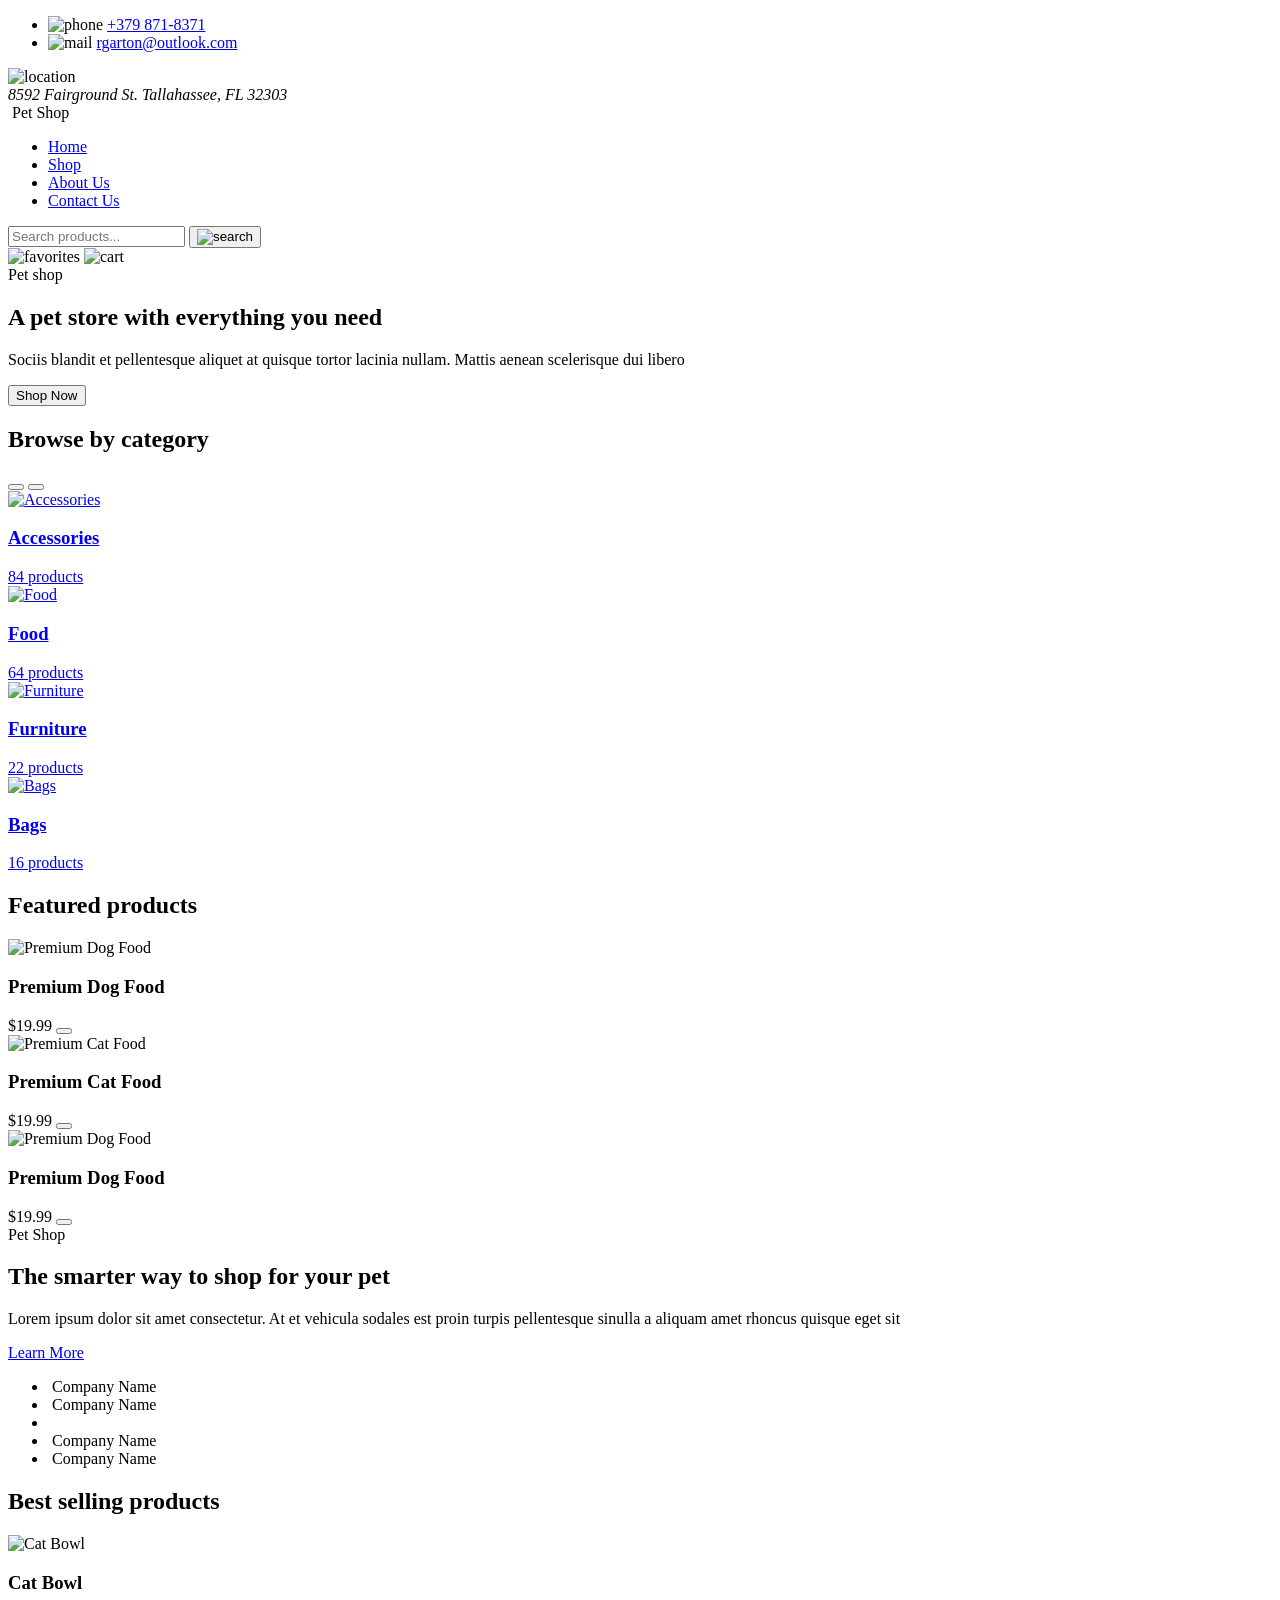
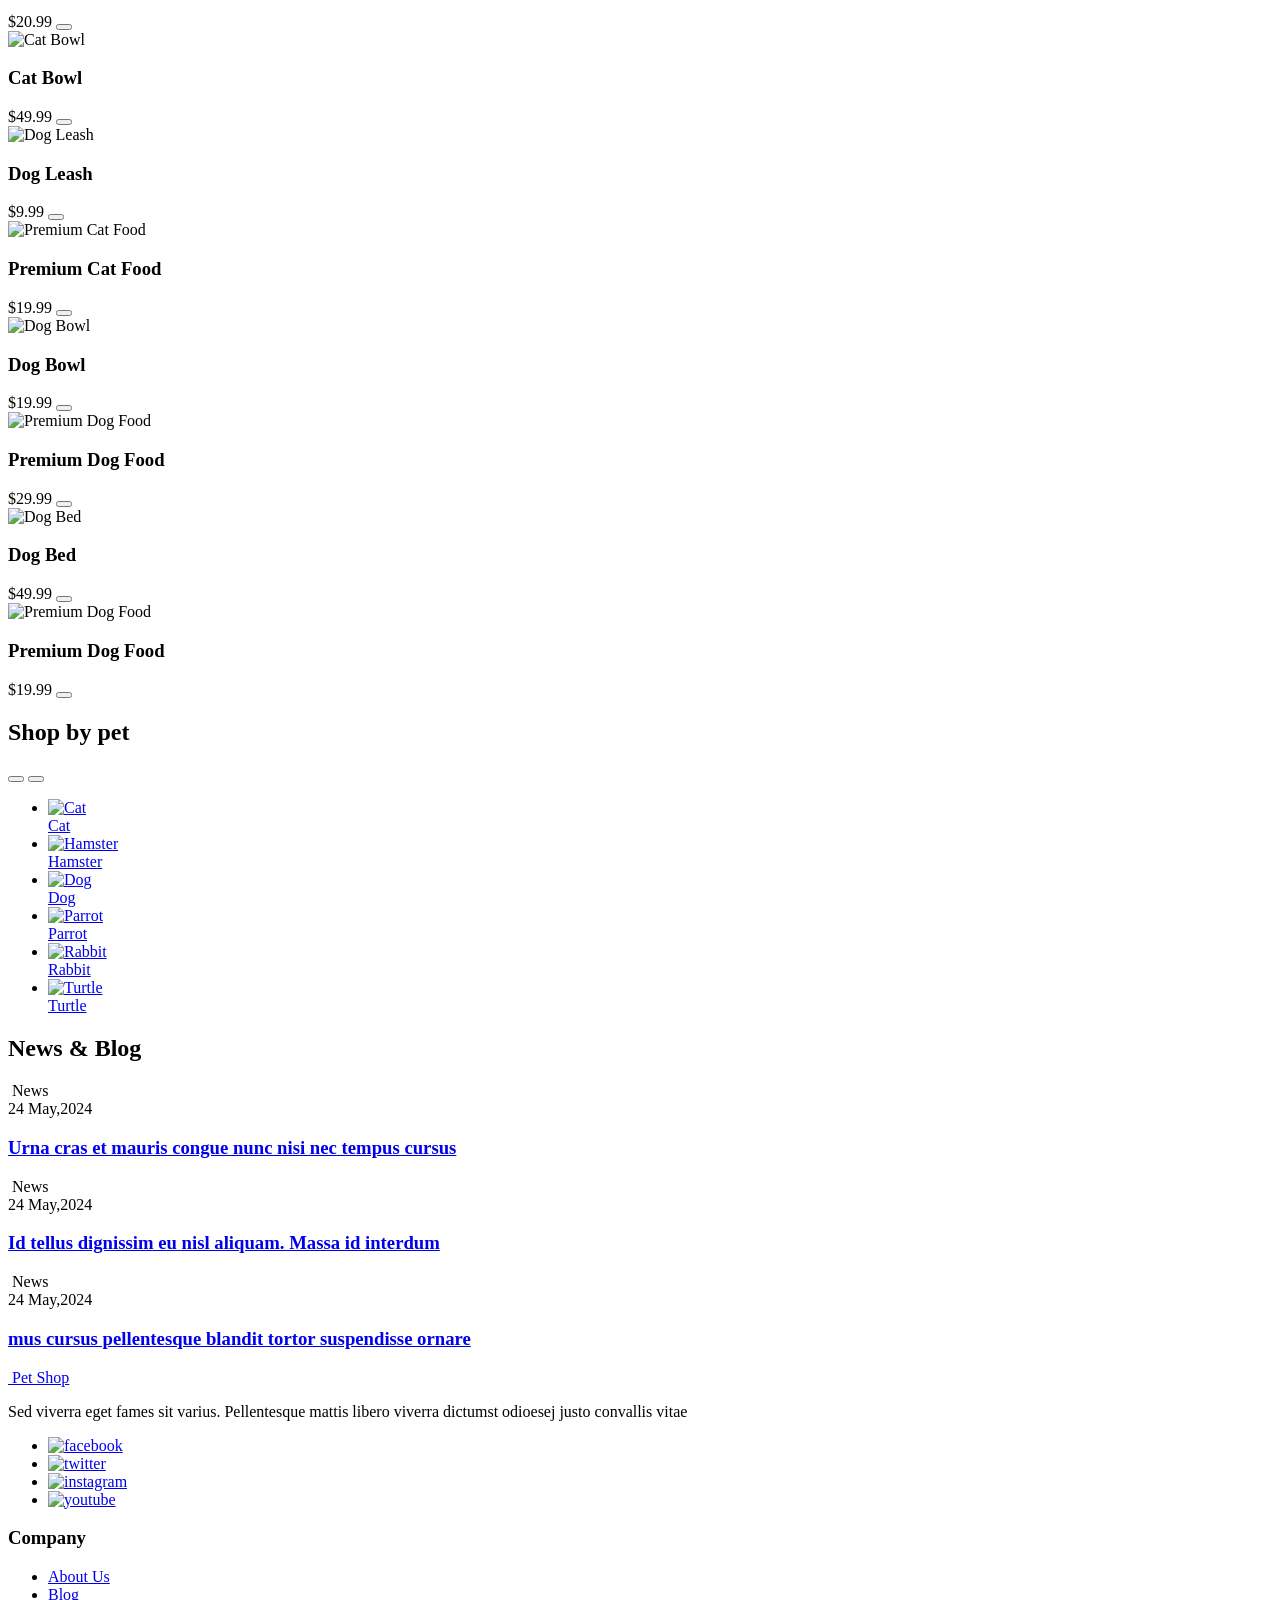
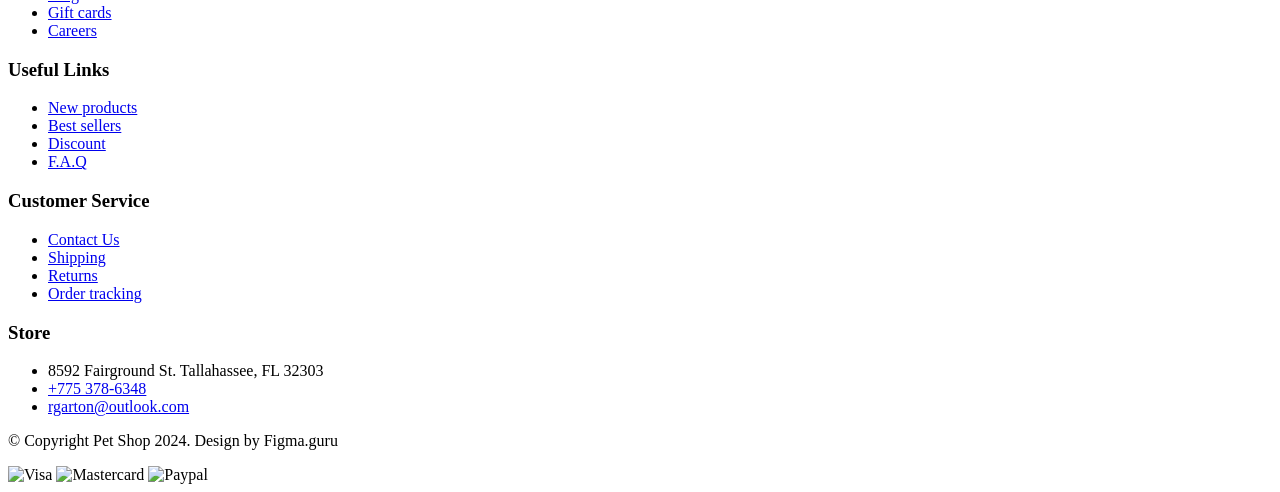
==== index.html @ d7e010f2 "Add homepage HTML structure and create shop.html base" ====
<!doctype html>
<html lang="en">
  <head>
    <meta charset="UTF-8" />
    <meta name="viewport" content="width=device-width, initial-scale=1.0" />
    <title>Pet Shop</title>
    <link rel="stylesheet" href="./css/reset.css" />
    <link rel="stylesheet" href="./css/base.css" />
    <link rel="stylesheet" href="./css/components.css" />
    <link rel="stylesheet" href="./css/layout.css" />
    <link rel="stylesheet" href="./css/style.css" />
    <link rel="preconnect" href="https://fonts.googleapis.com" />
    <link rel="preconnect" href="https://fonts.gstatic.com" crossorigin />
    <link
      href="https://fonts.googleapis.com/css2?family=Figtree:ital,wght@0,300..900;1,300..900&display=swap"
      rel="stylesheet"
    />
  </head>

  <body>
    <header>
      <section class="topbar">
        <div class="container">
          <div class="topbar__wrapper">
            <div class="topbar__left">
              <ul class="topbar__contact-list">
                <li class="topbar__contact-item">
                  <img class="topbar__icon" src="" alt="phone" />
                  <a class="topbar__contact-value" href="tel:+3798718371"
                    >+379 871-8371</a
                  >
                </li>
                <li class="topbar__contact-item">
                  <img class="topbar__icon" src="" alt="mail" />
                  <a
                    class="topbar__contact-value"
                    href="mailto:rgarton@outlook.com"
                  >
                    rgarton@outlook.com
                  </a>
                </li>
              </ul>
            </div>
            <div class="topbar__right">
              <img class="topbar__icon" src="" alt="location" />
              <address class="topbar__contact-value">
                8592 Fairground St. Tallahassee, FL 32303
              </address>
            </div>
          </div>
        </div>
      </section>
      <section class="header">
        <div class="container">
          <div class="header__wrapper">
            <div class="header__logo">
              <img class="header__logo-icon" src="" alt="" />
              <span>Pet Shop</span>
            </div>
            <div class="header__nav">
              <ul class="header__nav-list">
                <li class="header__nav-item"><a href="#">Home</a></li>
                <li class="header__nav-item"><a href="#">Shop</a></li>
                <li class="header__nav-item"><a href="#">About Us</a></li>
                <li class="header__nav-item"><a href="#">Contact Us</a></li>
              </ul>
            </div>
            <div class="header__actions">
              <form class="header__search" action="#" method="get">
                <input
                  class="header__search-input"
                  type="search"
                  placeholder="Search products..."
                />
                <button class="header__search-button" type="button">
                  <img src="" alt="search" />
                </button>
              </form>
              <img class="header__favorites-icon" src="" alt="favorites" />
              <img class="header__cart-icon" src="" alt="cart" />
            </div>
          </div>
        </div>
      </section>
    </header>
    <main>
      <section class="hero">
        <div class="container">
          <div class="hero__wrapper">
            <div class="hero__content">
              <span class="hero__content-subtitle">Pet shop</span>
              <h1 class="hero__content-title">
                A pet store with everything you need
              </h1>
              <p class="hero__content-desc">
                Sociis blandit et pellentesque aliquet at quisque tortor lacinia
                nullam. Mattis aenean scelerisque dui libero
              </p>
              <button class="hero__content-button" type="button">
                Shop Now
              </button>
            </div>
          </div>
        </div>
      </section>
      <section class="categories">
        <div class="container">
          <div class="categories__wrapper">
            <div class="categories__header">
              <h2 class="categories__title">Browse by category</h2>

              <!-- 右側の矢印ボタン -->
              <div class="categories__controls">
                <button
                  class="categories__arrow categories__arrow--prev"
                  type="button"
                >
                  <!-- 左矢印アイコン -->
                </button>
                <button
                  class="categories__arrow categories__arrow--next"
                  type="button"
                >
                  <!-- 右矢印アイコン -->
                </button>
              </div>
            </div>

            <div class="categories__list">
              <!-- カテゴリーカードが並ぶ -->
              <a href="#" class="category-card">
                <div class="category-card__image">
                  <img src="" alt="Accessories" />
                </div>
                <div class="category-card__info">
                  <h3 class="category-card__name">Accessories</h3>
                  <span class="category-card__count">84 products</span>
                </div>
                <span class="category-card__arrow">
                  <!-- 右向きの小さな矢印アイコン -->
                </span>
              </a>
              <a href="#" class="category-card">
                <div class="category-card__image">
                  <img src="" alt="Food" />
                </div>
                <div class="category-card__info">
                  <h3 class="category-card__name">Food</h3>
                  <span class="category-card__count">64 products</span>
                </div>
                <span class="category-card__arrow">
                  <!-- 右向きの小さな矢印アイコン -->
                </span>
              </a>
              <a href="#" class="category-card">
                <div class="category-card__image">
                  <img src="" alt="Furniture" />
                </div>
                <div class="category-card__info">
                  <h3 class="category-card__name">Furniture</h3>
                  <span class="category-card__count">22 products</span>
                </div>
                <span class="category-card__arrow">
                  <!-- 右向きの小さな矢印アイコン -->
                </span>
              </a>
              <a href="#" class="category-card">
                <div class="category-card__image">
                  <img src="" alt="Bags" />
                </div>
                <div class="category-card__info">
                  <h3 class="category-card__name">Bags</h3>
                  <span class="category-card__count">16 products</span>
                </div>
                <span class="category-card__arrow">
                  <!-- 右向きの小さな矢印アイコン -->
                </span>
              </a>
            </div>
          </div>
        </div>
      </section>
      <section class="featured">
        <div class="container">
          <div class="featured__wrapper">
            <h2 class="featured__title">Featured products</h2>

            <div class="featured__list">
              <!-- 商品カードが3つ並ぶ -->
              <article class="product-card">
                <div class="product-card__image">
                  <img src="" alt="Premium Dog Food" />
                </div>
                <div class="product-card__info">
                  <h3 class="product-card__name">Premium Dog Food</h3>
                  <span class="product-card__price">$19.99</span>
                  <button class="product-card__favorite" type="button">
                    <!-- ハートアイコン（後でCSSか画像で） -->
                  </button>
                </div>
              </article>
              <article class="product-card">
                <div class="product-card__image">
                  <img src="" alt="Premium Cat Food" />
                </div>
                <div class="product-card__info">
                  <h3 class="product-card__name">Premium Cat Food</h3>
                  <span class="product-card__price">$19.99</span>
                  <button class="product-card__favorite" type="button">
                    <!-- ハートアイコン（後でCSSか画像で） -->
                  </button>
                </div>
              </article>
              <article class="product-card">
                <div class="product-card__image">
                  <img src="" alt="Premium Dog Food" />
                </div>
                <div class="product-card__info">
                  <h3 class="product-card__name">Premium Dog Food</h3>
                  <span class="product-card__price">$19.99</span>
                  <button class="product-card__favorite" type="button">
                    <!-- ハートアイコン（後でCSSか画像で） -->
                  </button>
                </div>
              </article>
            </div>
          </div>
        </div>
      </section>
      <section class="promo">
        <div class="container">
          <div class="promo__wrapper">
            <!-- 左側：イラスト -->
            <div class="promo__image">
              <!-- ここに猫のイラスト画像（または背景画像） -->
            </div>

            <!-- 右側：テキスト -->
            <div class="promo__content">
              <span class="promo__subtitle">Pet Shop</span>
              <h2 class="promo__title">The smarter way to shop for your pet</h2>
              <p class="promo__desc">
                Lorem ipsum dolor sit amet consectetur. At et vehicula sodales
                est proin turpis pellentesque sinulla a aliquam amet rhoncus
                quisque eget sit
              </p>
              <a href="#" class="promo__button">Learn More</a>
            </div>
          </div>
        </div>
      </section>
      <section class="partners">
        <div class="container">
          <div class="partners__wrapper">
            <ul class="partners__list">
              <li class="partners__item">
                <img class="partners__icon" src="" alt="" />
                <span class="partners__name">Company Name</span>
              </li>
              <li class="partners__item">
                <img class="partners__icon" src="" alt="" />
                <span class="partners__name">Company Name</span>
              </li>
              <li class="partners__item">
                <img class="partners__icon" src="" alt="" />
              </li>
              <li class="partners__item">
                <img class="partners__icon" src="" alt="" />
                <span class="partners__name">Company Name</span>
              </li>
              <li class="partners__item">
                <img class="partners__icon" src="" alt="" />
                <span class="partners__name">Company Name</span>
              </li>
            </ul>
          </div>
        </div>
      </section>
      <section class="bestsellers">
        <div class="container">
          <div class="bestsellers__wrapper">
            <h2 class="bestsellers__title">Best selling products</h2>

            <div class="bestsellers__list">
              <!-- product-card を8つ並べる -->
              <article class="product-card">
                <div class="product-card__image">
                  <img src="" alt="Cat Bowl" />
                </div>
                <div class="product-card__info">
                  <h3 class="product-card__name">Cat Bowl</h3>
                  <span class="product-card__price">$20.99</span>
                  <button class="product-card__favorite" type="button">
                    <!-- ハートアイコン（後でCSSか画像で） -->
                  </button>
                </div>
              </article>
              <article class="product-card">
                <div class="product-card__image">
                  <img src="" alt="Cat Bowl" />
                </div>
                <div class="product-card__info">
                  <h3 class="product-card__name">Cat Bowl</h3>
                  <span class="product-card__price">$49.99</span>
                  <button class="product-card__favorite" type="button">
                    <!-- ハートアイコン（後でCSSか画像で） -->
                  </button>
                </div>
              </article>
              <article class="product-card">
                <div class="product-card__image">
                  <img src="" alt="Dog Leash" />
                </div>
                <div class="product-card__info">
                  <h3 class="product-card__name">Dog Leash</h3>
                  <span class="product-card__price">$9.99</span>
                  <button class="product-card__favorite" type="button">
                    <!-- ハートアイコン（後でCSSか画像で） -->
                  </button>
                </div>
              </article>
              <article class="product-card">
                <div class="product-card__image">
                  <img src="" alt="Premium Cat Food" />
                </div>
                <div class="product-card__info">
                  <h3 class="product-card__name">Premium Cat Food</h3>
                  <span class="product-card__price">$19.99</span>
                  <button class="product-card__favorite" type="button">
                    <!-- ハートアイコン（後でCSSか画像で） -->
                  </button>
                </div>
              </article>
              <article class="product-card">
                <div class="product-card__image">
                  <img src="" alt="Dog Bowl" />
                </div>
                <div class="product-card__info">
                  <h3 class="product-card__name">Dog Bowl</h3>
                  <span class="product-card__price">$19.99</span>
                  <button class="product-card__favorite" type="button">
                    <!-- ハートアイコン（後でCSSか画像で） -->
                  </button>
                </div>
              </article>

              <article class="product-card">
                <div class="product-card__image">
                  <img src="" alt="Premium Dog Food" />
                </div>
                <div class="product-card__info">
                  <h3 class="product-card__name">Premium Dog Food</h3>
                  <span class="product-card__price">$29.99</span>
                  <button class="product-card__favorite" type="button">
                    <!-- ハートアイコン（後でCSSか画像で） -->
                  </button>
                </div>
              </article>
              <article class="product-card">
                <div class="product-card__image">
                  <img src="" alt="Dog Bed" />
                </div>
                <div class="product-card__info">
                  <h3 class="product-card__name">Dog Bed</h3>
                  <span class="product-card__price">$49.99</span>
                  <button class="product-card__favorite" type="button">
                    <!-- ハートアイコン（後でCSSか画像で） -->
                  </button>
                </div>
              </article>
              <article class="product-card">
                <div class="product-card__image">
                  <img src="" alt="Premium Dog Food" />
                </div>
                <div class="product-card__info">
                  <h3 class="product-card__name">Premium Dog Food</h3>
                  <span class="product-card__price">$19.99</span>
                  <button class="product-card__favorite" type="button">
                    <!-- ハートアイコン（後でCSSか画像で） -->
                  </button>
                </div>
              </article>
            </div>
          </div>
        </div>
      </section>
      <section class="shop-by-pet">
        <div class="container">
          <div class="shop-by-pet__wrapper">
            <div class="shop-by-pet__header">
              <h2 class="shop-by-pet__title">Shop by pet</h2>
              <div class="shop-by-pet__controls">
                <button
                  class="shop-by-pet__arrow shop-by-pet__arrow--prev"
                  type="button"
                ></button>
                <button
                  class="shop-by-pet__arrow shop-by-pet__arrow--next"
                  type="button"
                ></button>
              </div>
            </div>

            <ul class="shop-by-pet__list">
              <li class="shop-by-pet__item shop-by-pet__item--active">
                <a href="#">
                  <div class="shop-by-pet__icon">
                    <img src="" alt="Cat" />
                  </div>
                  <span class="shop-by-pet__name">Cat</span>
                </a>
              </li>
              <li class="shop-by-pet__item">
                <a href="#">
                  <div class="shop-by-pet__icon">
                    <img src="" alt="Hamster" />
                  </div>
                  <span class="shop-by-pet__name">Hamster</span>
                </a>
              </li>
              <li class="shop-by-pet__item">
                <a href="#">
                  <div class="shop-by-pet__icon">
                    <img src="" alt="Dog" />
                  </div>
                  <span class="shop-by-pet__name">Dog</span>
                </a>
              </li>
              <li class="shop-by-pet__item">
                <a href="#">
                  <div class="shop-by-pet__icon">
                    <img src="" alt="Parrot" />
                  </div>
                  <span class="shop-by-pet__name">Parrot</span>
                </a>
              </li>
              <li class="shop-by-pet__item">
                <a href="#">
                  <div class="shop-by-pet__icon">
                    <img src="" alt="Rabbit" />
                  </div>
                  <span class="shop-by-pet__name">Rabbit</span>
                </a>
              </li>
              <li class="shop-by-pet__item">
                <a href="#">
                  <div class="shop-by-pet__icon">
                    <img src="" alt="Turtle" />
                  </div>
                  <span class="shop-by-pet__name">Turtle</span>
                </a>
              </li>
            </ul>
          </div>
        </div>
      </section>
      <section class="news">
        <div class="container">
          <div class="news__wrapper">
            <h2 class="news__title">News & Blog</h2>

            <div class="news__list">
              <article class="news-card">
                <div class="news-card__image">
                  <img src="" alt="" />
                  <span class="news-card__label">News</span>
                </div>
                <div class="news-card__content">
                  <time class="news-card__date" datetime="2024-05-24"
                    >24 May,2024</time
                  >
                  <h3 class="news-card__title">
                    <a href="#"
                      >Urna cras et mauris congue nunc nisi nec tempus cursus</a
                    >
                  </h3>
                </div>
              </article>
              <article class="news-card">
                <div class="news-card__image">
                  <img src="" alt="" />
                  <span class="news-card__label">News</span>
                </div>
                <div class="news-card__content">
                  <time class="news-card__date" datetime="2024-05-24"
                    >24 May,2024</time
                  >
                  <h3 class="news-card__title">
                    <a href="#"
                      >Id tellus dignissim eu nisl aliquam. Massa id interdum
                    </a>
                  </h3>
                </div>
              </article>
              <article class="news-card">
                <div class="news-card__image">
                  <img src="" alt="" />
                  <span class="news-card__label">News</span>
                </div>
                <div class="news-card__content">
                  <time class="news-card__date" datetime="2024-05-24"
                    >24 May,2024</time
                  >
                  <h3 class="news-card__title">
                    <a href="#"
                      >mus cursus pellentesque blandit tortor suspendisse
                      ornare</a
                    >
                  </h3>
                </div>
              </article>
            </div>
          </div>
        </div>
      </section>
    </main>
    <footer class="footer">
      <div class="container">
        <div class="footer__wrapper">
          <div class="footer__top">
            <!-- 左側：ロゴ・説明・SNS -->
            <div class="footer__brand">
              <a href="/" class="footer__logo">
                <img src="" alt="" />
                <span>Pet Shop</span>
              </a>
              <p class="footer__desc">
                Sed viverra eget fames sit varius. Pellentesque mattis libero
                viverra dictumst odioesej justo convallis vitae
              </p>
              <ul class="footer__social-list">
                <li class="footer__social-item">
                  <a href="#"><img src="" alt="facebook" /></a>
                </li>
                <li class="footer__social-item">
                  <a href="#"><img src="" alt="twitter" /></a>
                </li>
                <li class="footer__social-item">
                  <a href="#"><img src="" alt="instagram" /></a>
                </li>
                <li class="footer__social-item">
                  <a href="#"><img src="" alt="youtube" /></a>
                </li>
              </ul>
            </div>

            <!-- 右側：リンクグループ -->
            <div class="footer__nav">
              <div class="footer__nav-group">
                <h3 class="footer__nav-title">Company</h3>
                <ul class="footer__nav-list">
                  <li class="footer__nav-item"><a href="#">About Us</a></li>
                  <li class="footer__nav-item"><a href="#">Blog</a></li>
                  <li class="footer__nav-item"><a href="#">Gift cards</a></li>
                  <li class="footer__nav-item"><a href="#">Careers</a></li>
                </ul>
              </div>

              <div class="footer__nav-group">
                <h3 class="footer__nav-title">Useful Links</h3>
                <ul class="footer__nav-list">
                  <li class="footer__nav-item"><a href="#">New products</a></li>
                  <li class="footer__nav-item"><a href="#">Best sellers</a></li>
                  <li class="footer__nav-item"><a href="#">Discount</a></li>
                  <li class="footer__nav-item"><a href="#">F.A.Q</a></li>
                </ul>
              </div>

              <div class="footer__nav-group">
                <h3 class="footer__nav-title">Customer Service</h3>
                <ul class="footer__nav-list">
                  <li class="footer__nav-item"><a href="#">Contact Us</a></li>
                  <li class="footer__nav-item"><a href="#">Shipping</a></li>
                  <li class="footer__nav-item"><a href="#">Returns</a></li>
                  <li class="footer__nav-item">
                    <a href="#">Order tracking</a>
                  </li>
                </ul>
              </div>

              <div class="footer__nav-group">
                <h3 class="footer__nav-title">Store</h3>
                <ul class="footer__nav-list">
                  <li class="footer__nav-item">
                    8592 Fairground St. Tallahassee, FL 32303
                  </li>
                  <li class="footer__nav-item">
                    <a href="tel:+7753786348">+775 378-6348</a>
                  </li>
                  <li class="footer__nav-item">
                    <a href="mailto:rgarton@outlook.com">rgarton@outlook.com</a>
                  </li>
                </ul>
              </div>
            </div>
          </div>

          <div class="footer__bottom">
            <p class="footer__copyright">
              © Copyright Pet Shop 2024. Design by Figma.guru
            </p>
            <div class="footer__payments">
              <!-- VISAなどのアイコン -->
              <img src="" alt="Visa" />
              <img src="" alt="Mastercard" />
              <img src="" alt="Paypal" />
            </div>
          </div>
        </div>
      </div>
    </footer>
  </body>
</html>
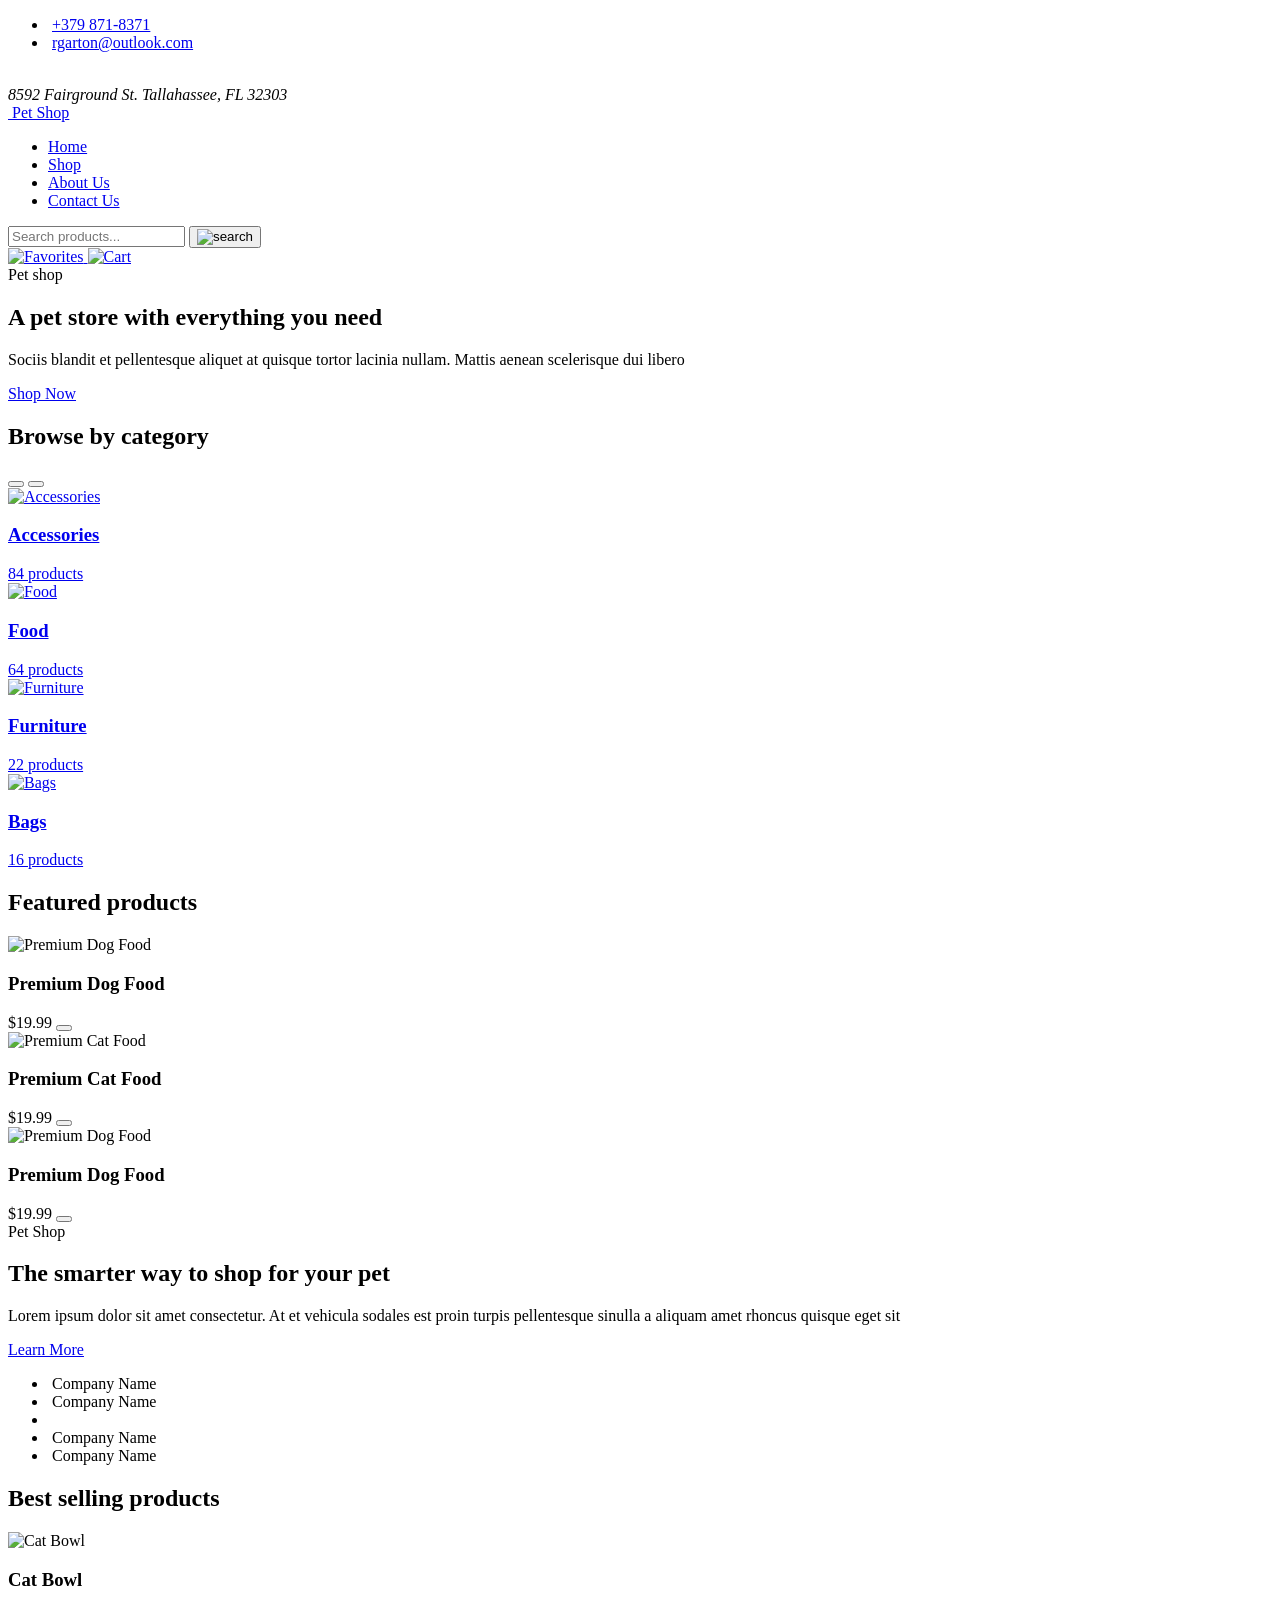
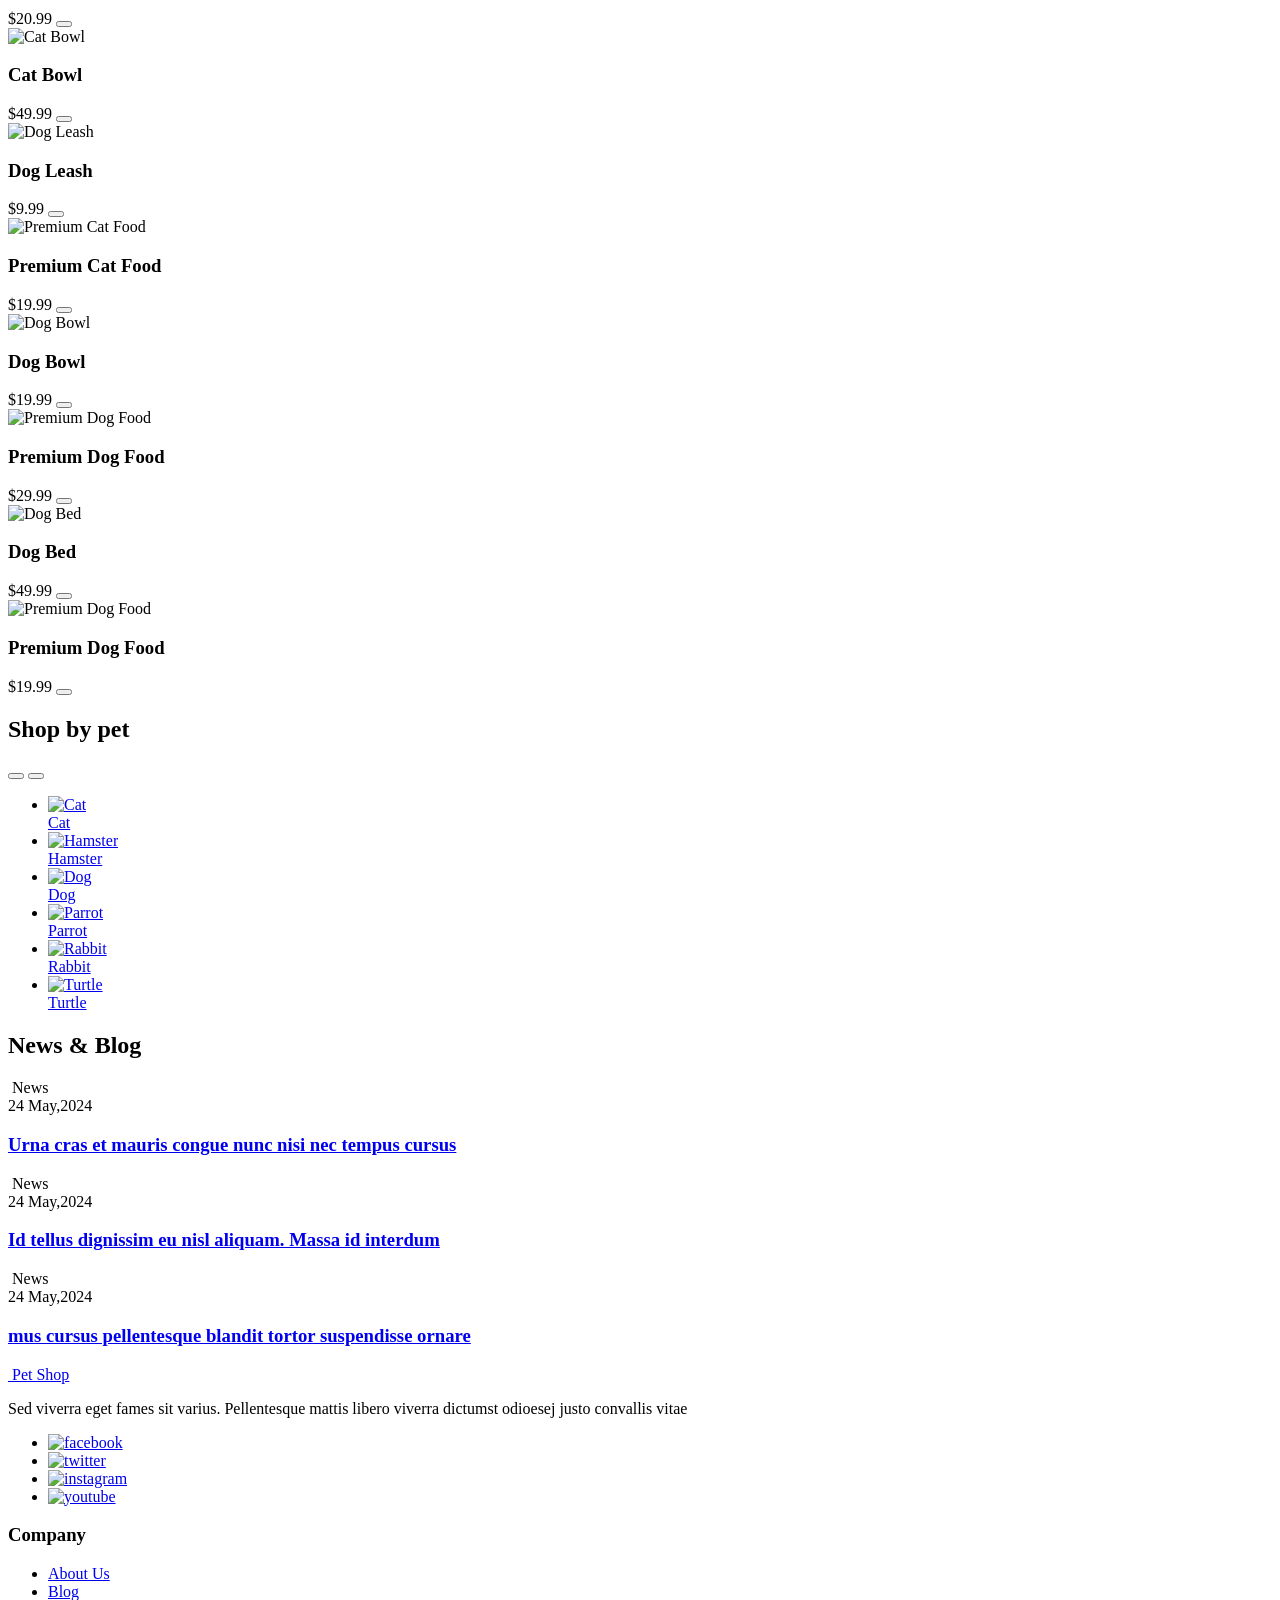
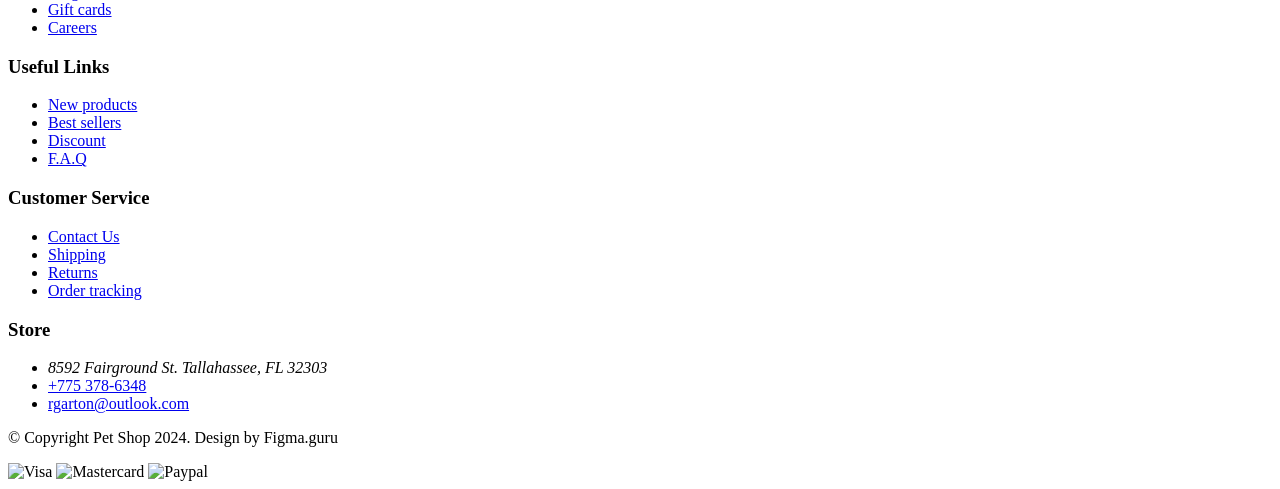
==== commit bad7ee94: "Complete Pet Shop HTML structure" ====
--- a/index.html
+++ b/index.html
@@ -19,19 +19,19 @@
 
   <body>
     <header>
-      <section class="topbar">
+      <div class="topbar">
         <div class="container">
           <div class="topbar__wrapper">
             <div class="topbar__left">
               <ul class="topbar__contact-list">
                 <li class="topbar__contact-item">
-                  <img class="topbar__icon" src="" alt="phone" />
+                  <img class="topbar__icon" src="" alt="" />
                   <a class="topbar__contact-value" href="tel:+3798718371"
                     >+379 871-8371</a
                   >
                 </li>
                 <li class="topbar__contact-item">
-                  <img class="topbar__icon" src="" alt="mail" />
+                  <img class="topbar__icon" src="" alt="" />
                   <a
                     class="topbar__contact-value"
                     href="mailto:rgarton@outlook.com"
@@ -42,29 +42,31 @@
               </ul>
             </div>
             <div class="topbar__right">
-              <img class="topbar__icon" src="" alt="location" />
+              <img class="topbar__icon" src="" alt="" />
               <address class="topbar__contact-value">
                 8592 Fairground St. Tallahassee, FL 32303
               </address>
             </div>
           </div>
         </div>
-      </section>
-      <section class="header">
+      </div>
+      <div class="header">
         <div class="container">
           <div class="header__wrapper">
-            <div class="header__logo">
+            <a href="#" class="header__logo">
               <img class="header__logo-icon" src="" alt="" />
               <span>Pet Shop</span>
-            </div>
-            <div class="header__nav">
+            </a>
+            <nav class="header__nav">
               <ul class="header__nav-list">
-                <li class="header__nav-item"><a href="#">Home</a></li>
+                <li class="header__nav-item header__nav-item--active">
+                  <a href="#">Home</a>
+                </li>
                 <li class="header__nav-item"><a href="#">Shop</a></li>
                 <li class="header__nav-item"><a href="#">About Us</a></li>
                 <li class="header__nav-item"><a href="#">Contact Us</a></li>
               </ul>
-            </div>
+            </nav>
             <div class="header__actions">
               <form class="header__search" action="#" method="get">
                 <input
@@ -72,33 +74,36 @@
                   type="search"
                   placeholder="Search products..."
                 />
-                <button class="header__search-button" type="button">
+                <button class="header__search-button" type="submit">
                   <img src="" alt="search" />
                 </button>
               </form>
-              <img class="header__favorites-icon" src="" alt="favorites" />
-              <img class="header__cart-icon" src="" alt="cart" />
-            </div>
-          </div>
-        </div>
-      </section>
+              <a href="#" class="header__favorites">
+                <img src="" alt="Favorites" />
+              </a>
+              <a href="#" class="header__cart">
+                <img src="" alt="Cart" />
+              </a>
+            </div>
+          </div>
+        </div>
+      </div>
     </header>
     <main>
-      <section class="hero">
+      <section class="hero hero--home">
         <div class="container">
           <div class="hero__wrapper">
             <div class="hero__content">
-              <span class="hero__content-subtitle">Pet shop</span>
-              <h1 class="hero__content-title">
-                A pet store with everything you need
-              </h1>
-              <p class="hero__content-desc">
+              <span class="hero__subtitle">Pet shop</span>
+
+              <h1 class="hero__title">A pet store with everything you need</h1>
+
+              <p class="hero__description">
                 Sociis blandit et pellentesque aliquet at quisque tortor lacinia
                 nullam. Mattis aenean scelerisque dui libero
               </p>
-              <button class="hero__content-button" type="button">
-                Shop Now
-              </button>
+
+              <a href="#" class="hero__button">Shop Now</a>
             </div>
           </div>
         </div>
@@ -582,7 +587,7 @@
                 <h3 class="footer__nav-title">Store</h3>
                 <ul class="footer__nav-list">
                   <li class="footer__nav-item">
-                    8592 Fairground St. Tallahassee, FL 32303
+                    <address>8592 Fairground St. Tallahassee, FL 32303</address>
                   </li>
                   <li class="footer__nav-item">
                     <a href="tel:+7753786348">+775 378-6348</a>
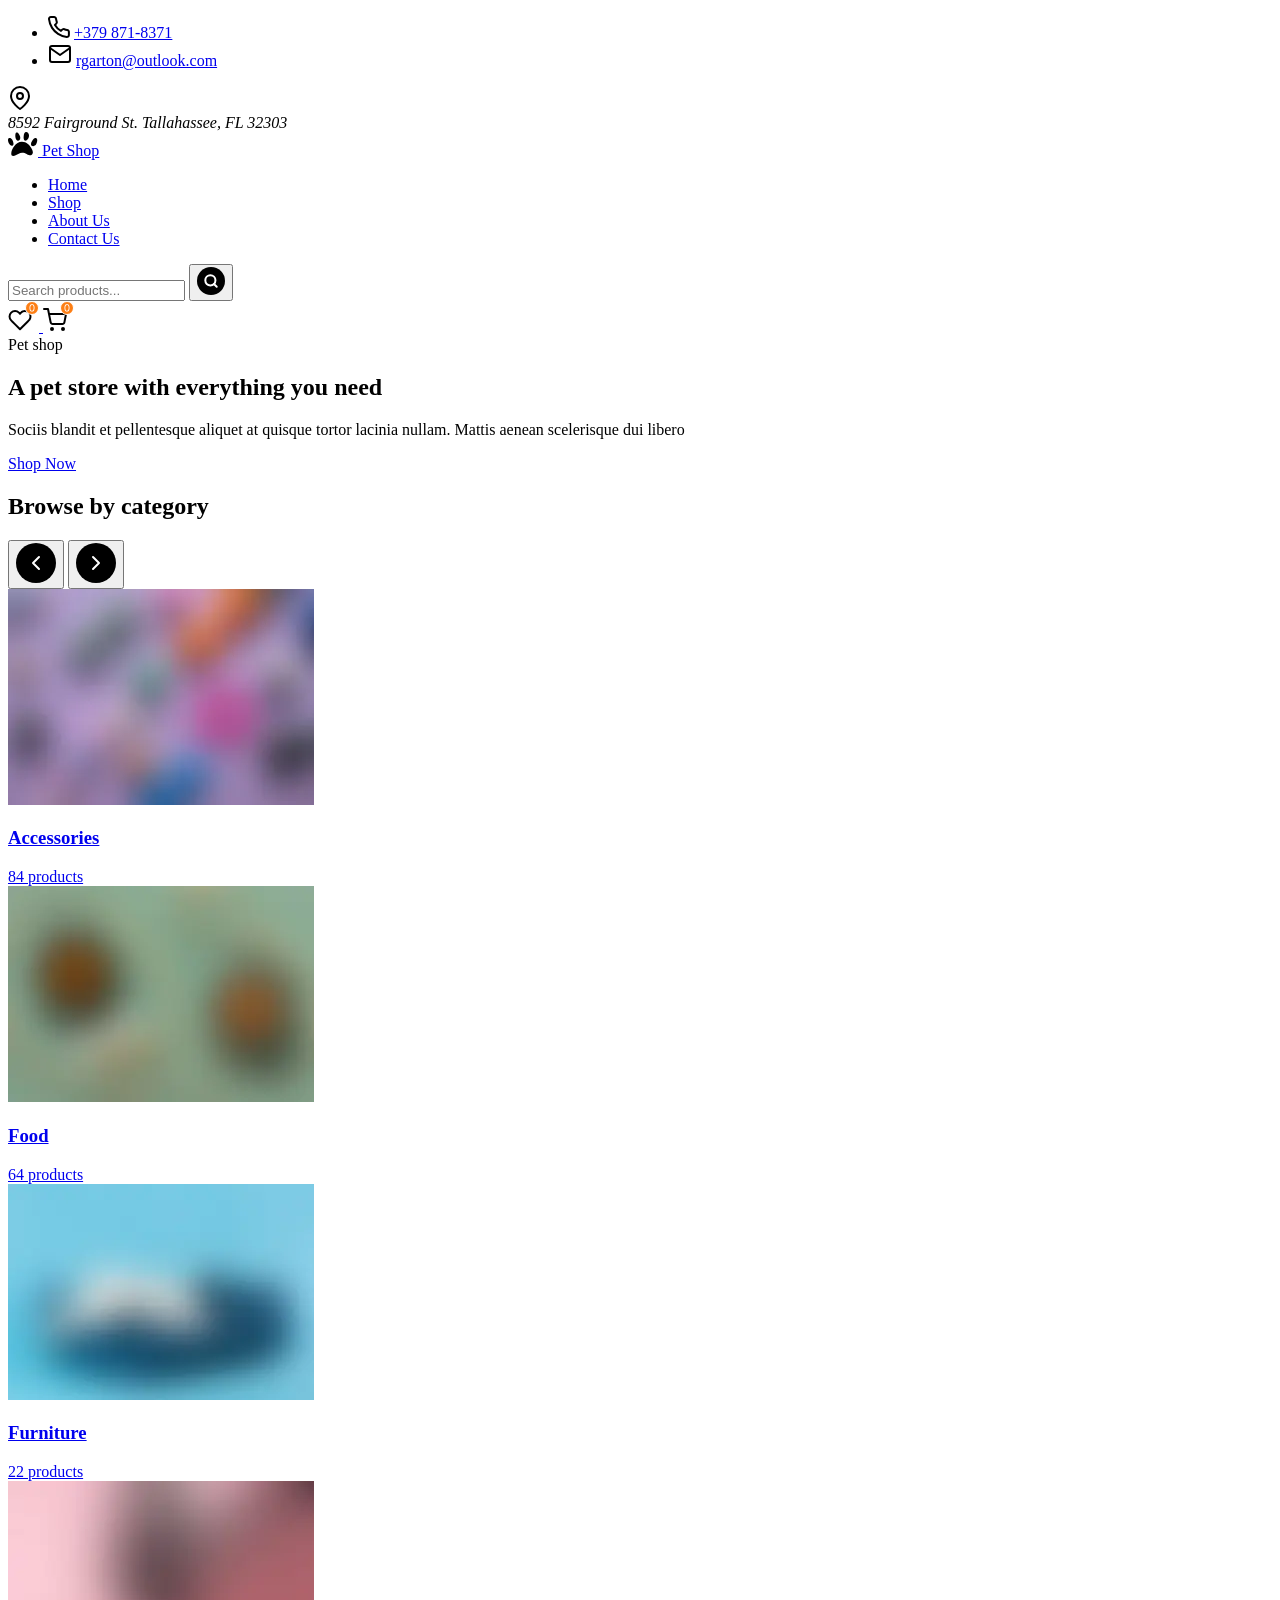
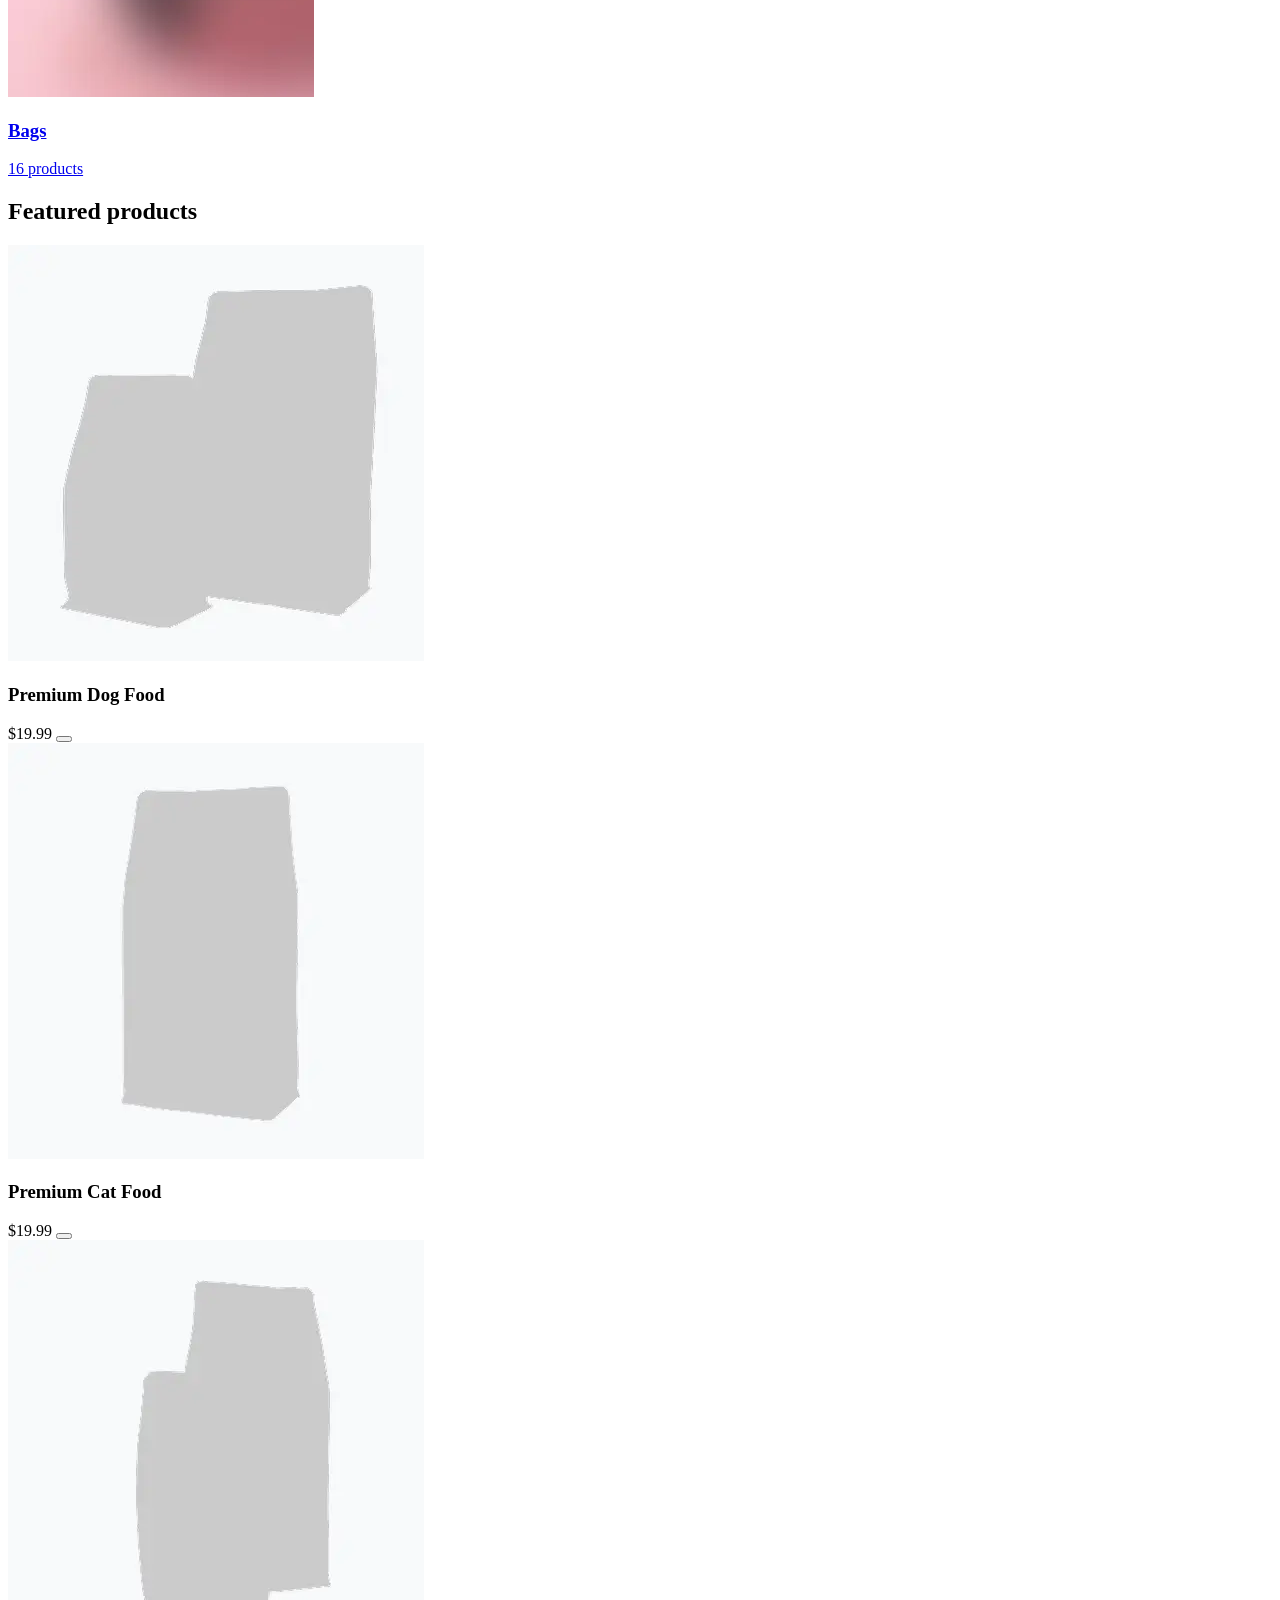
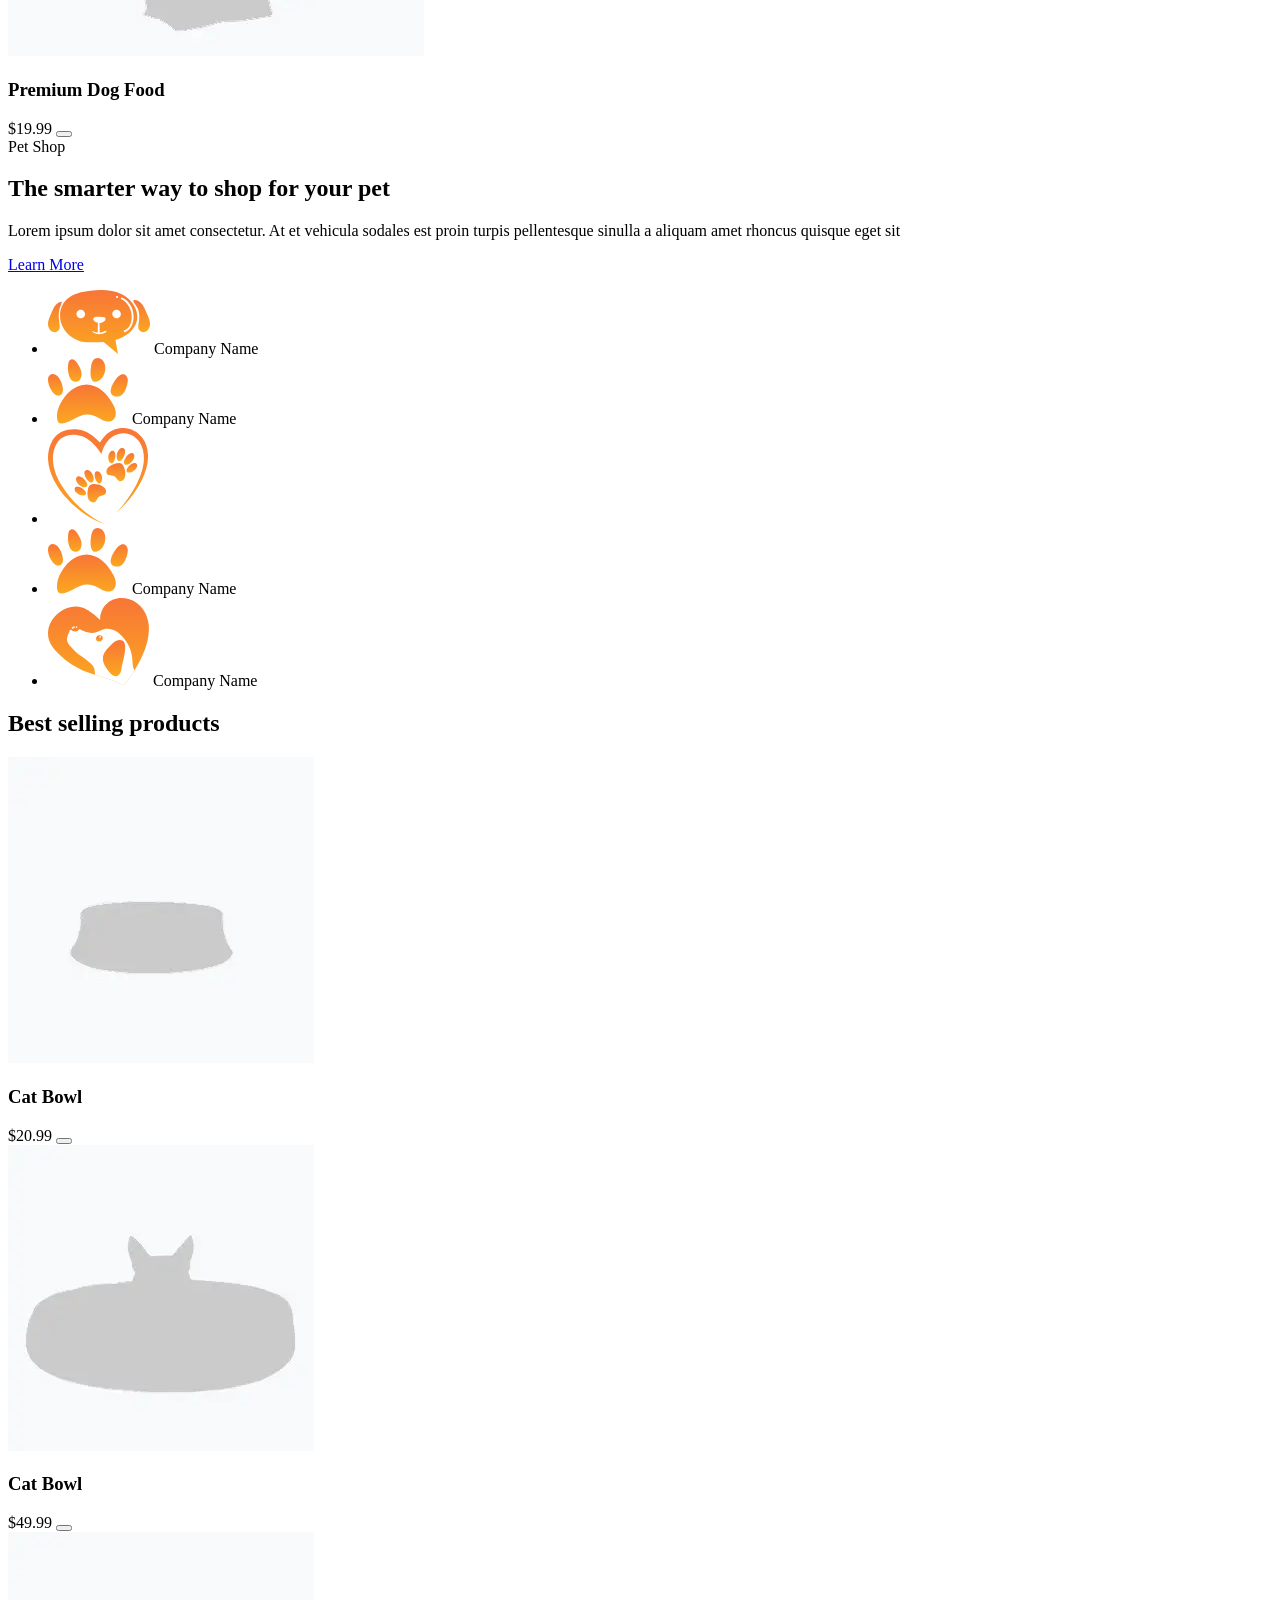
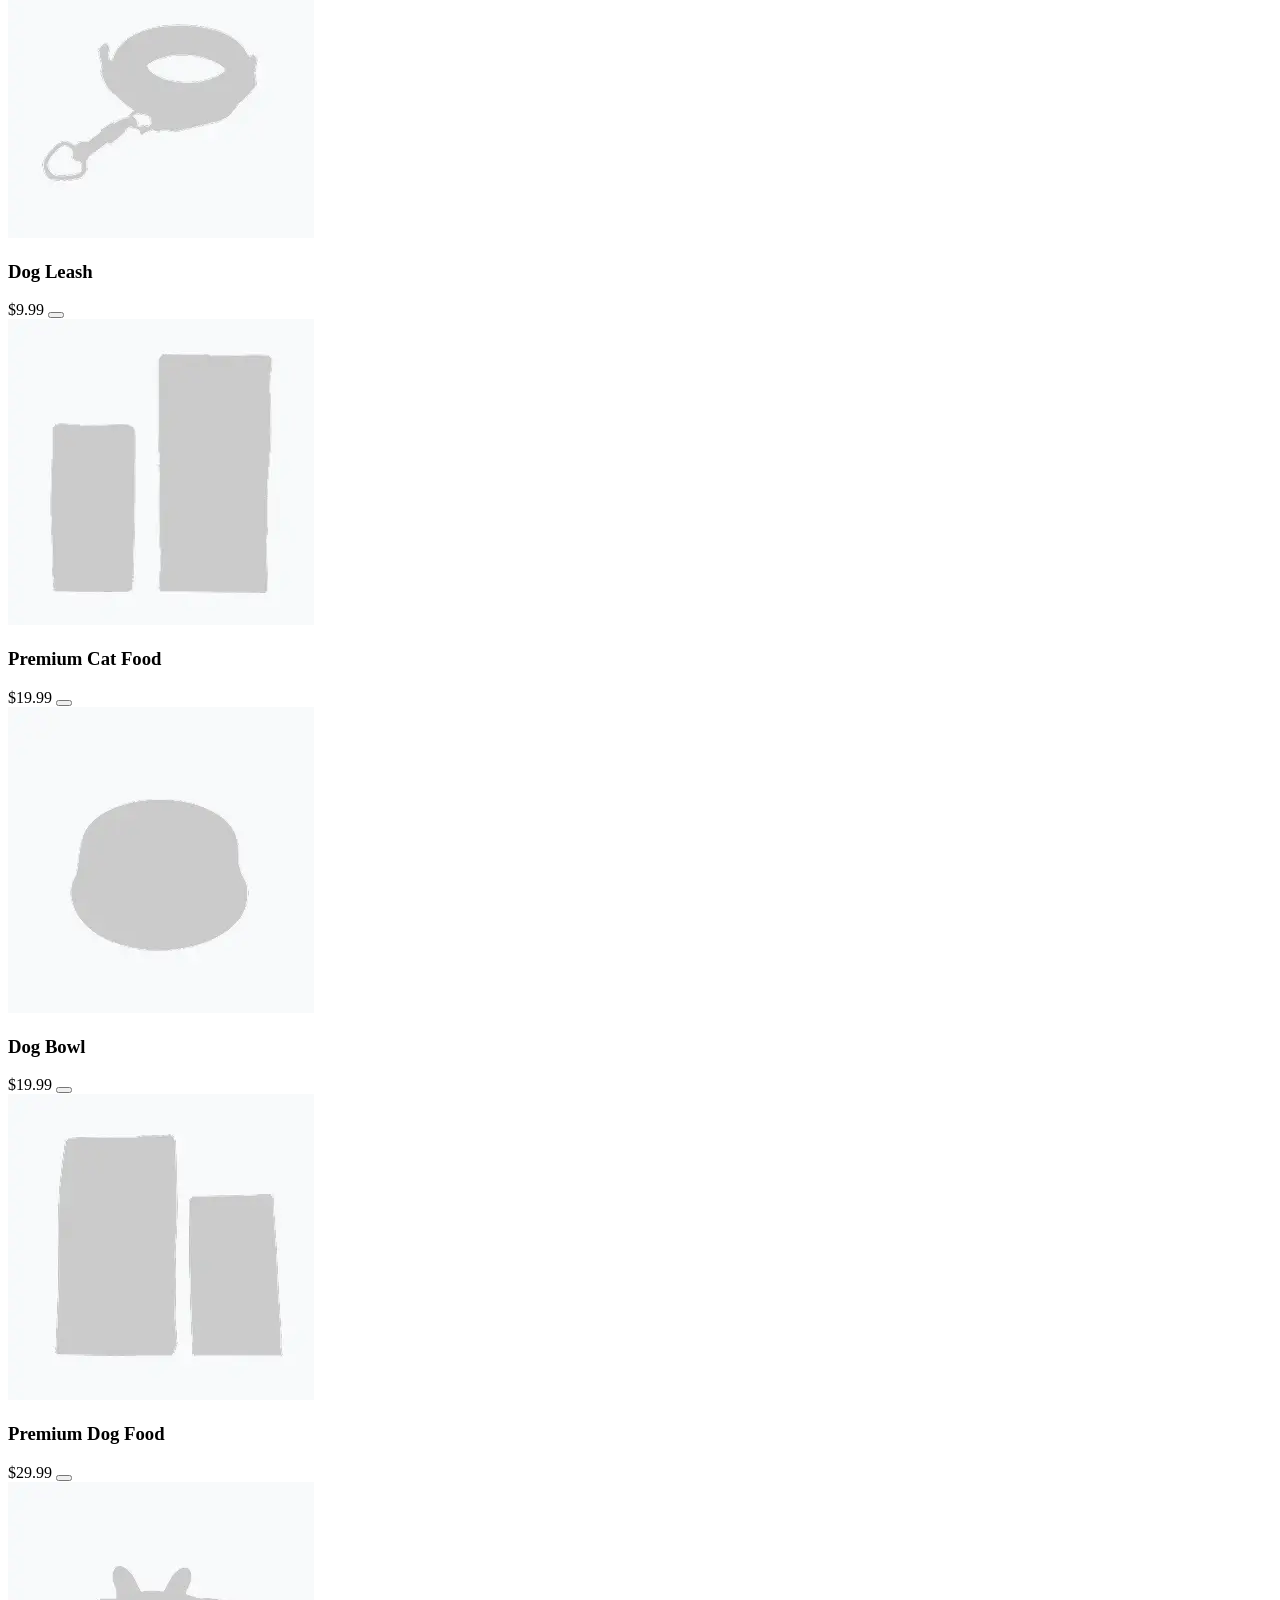
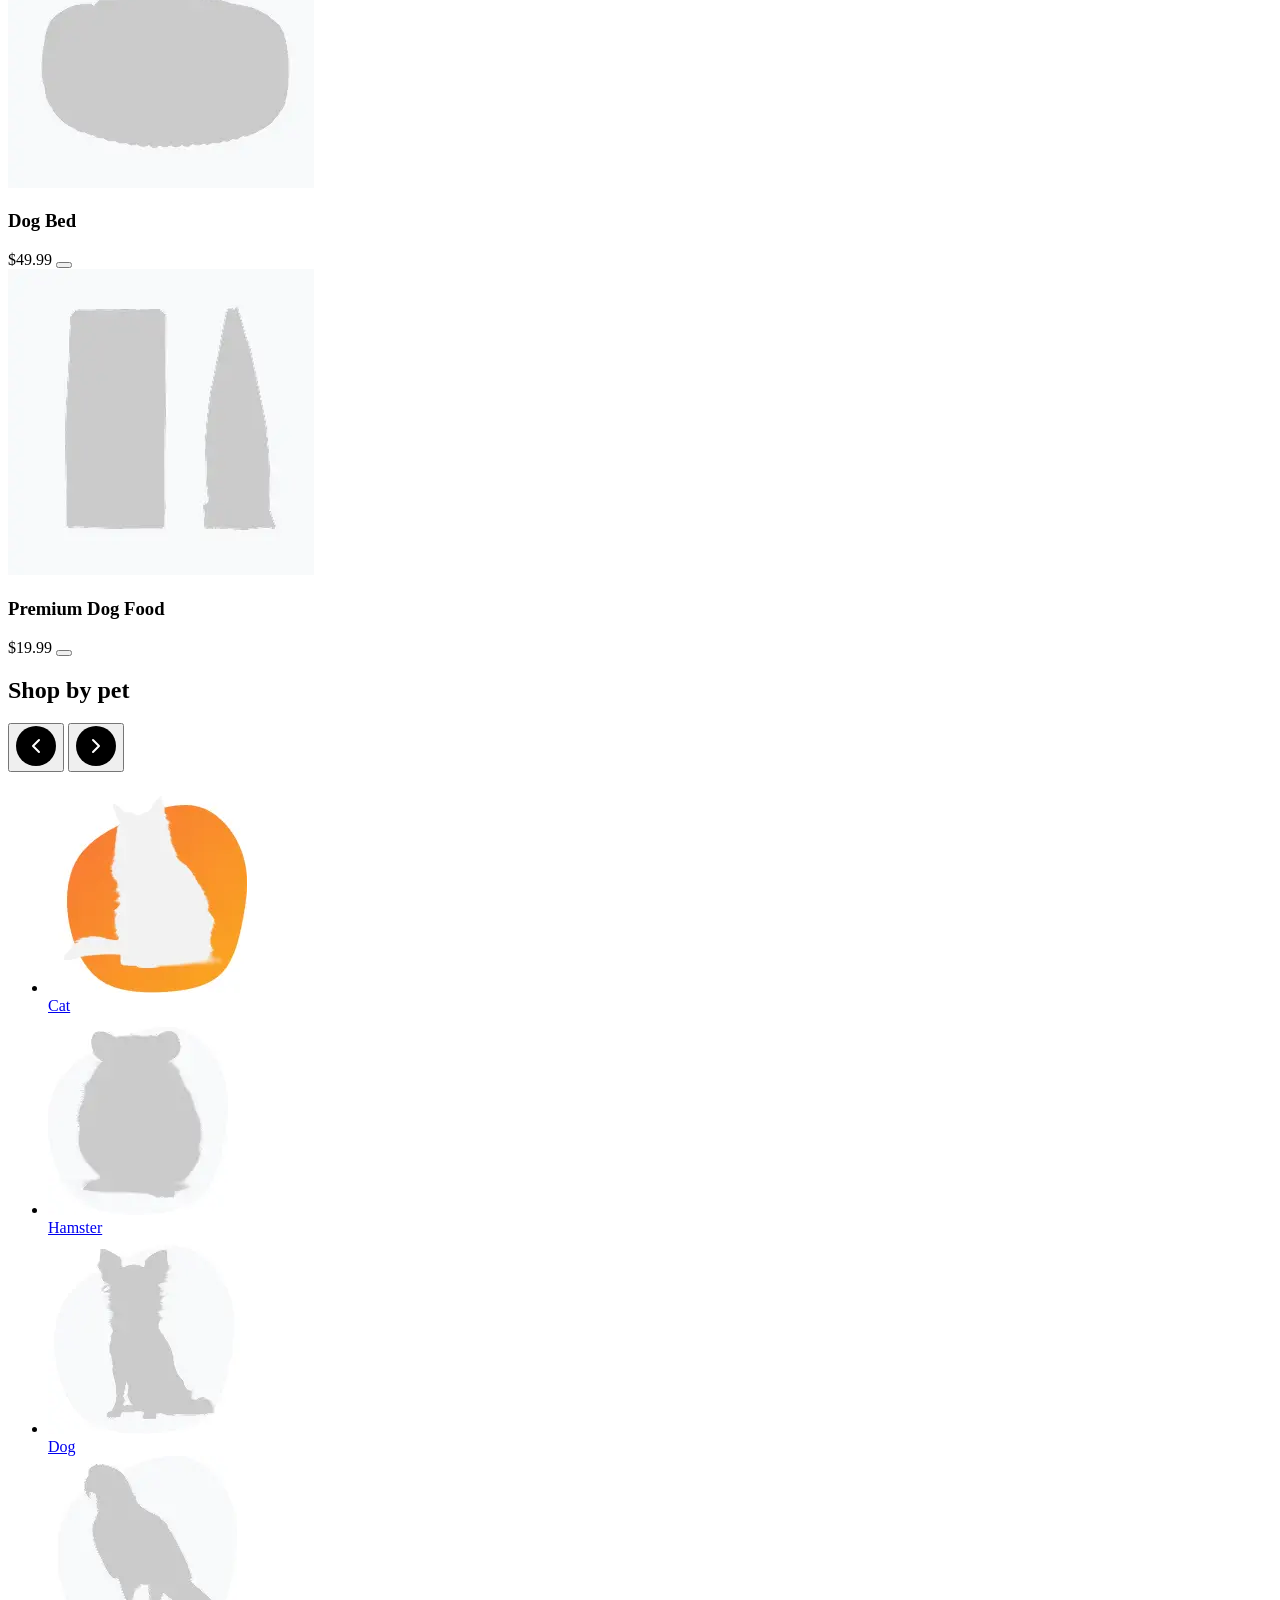
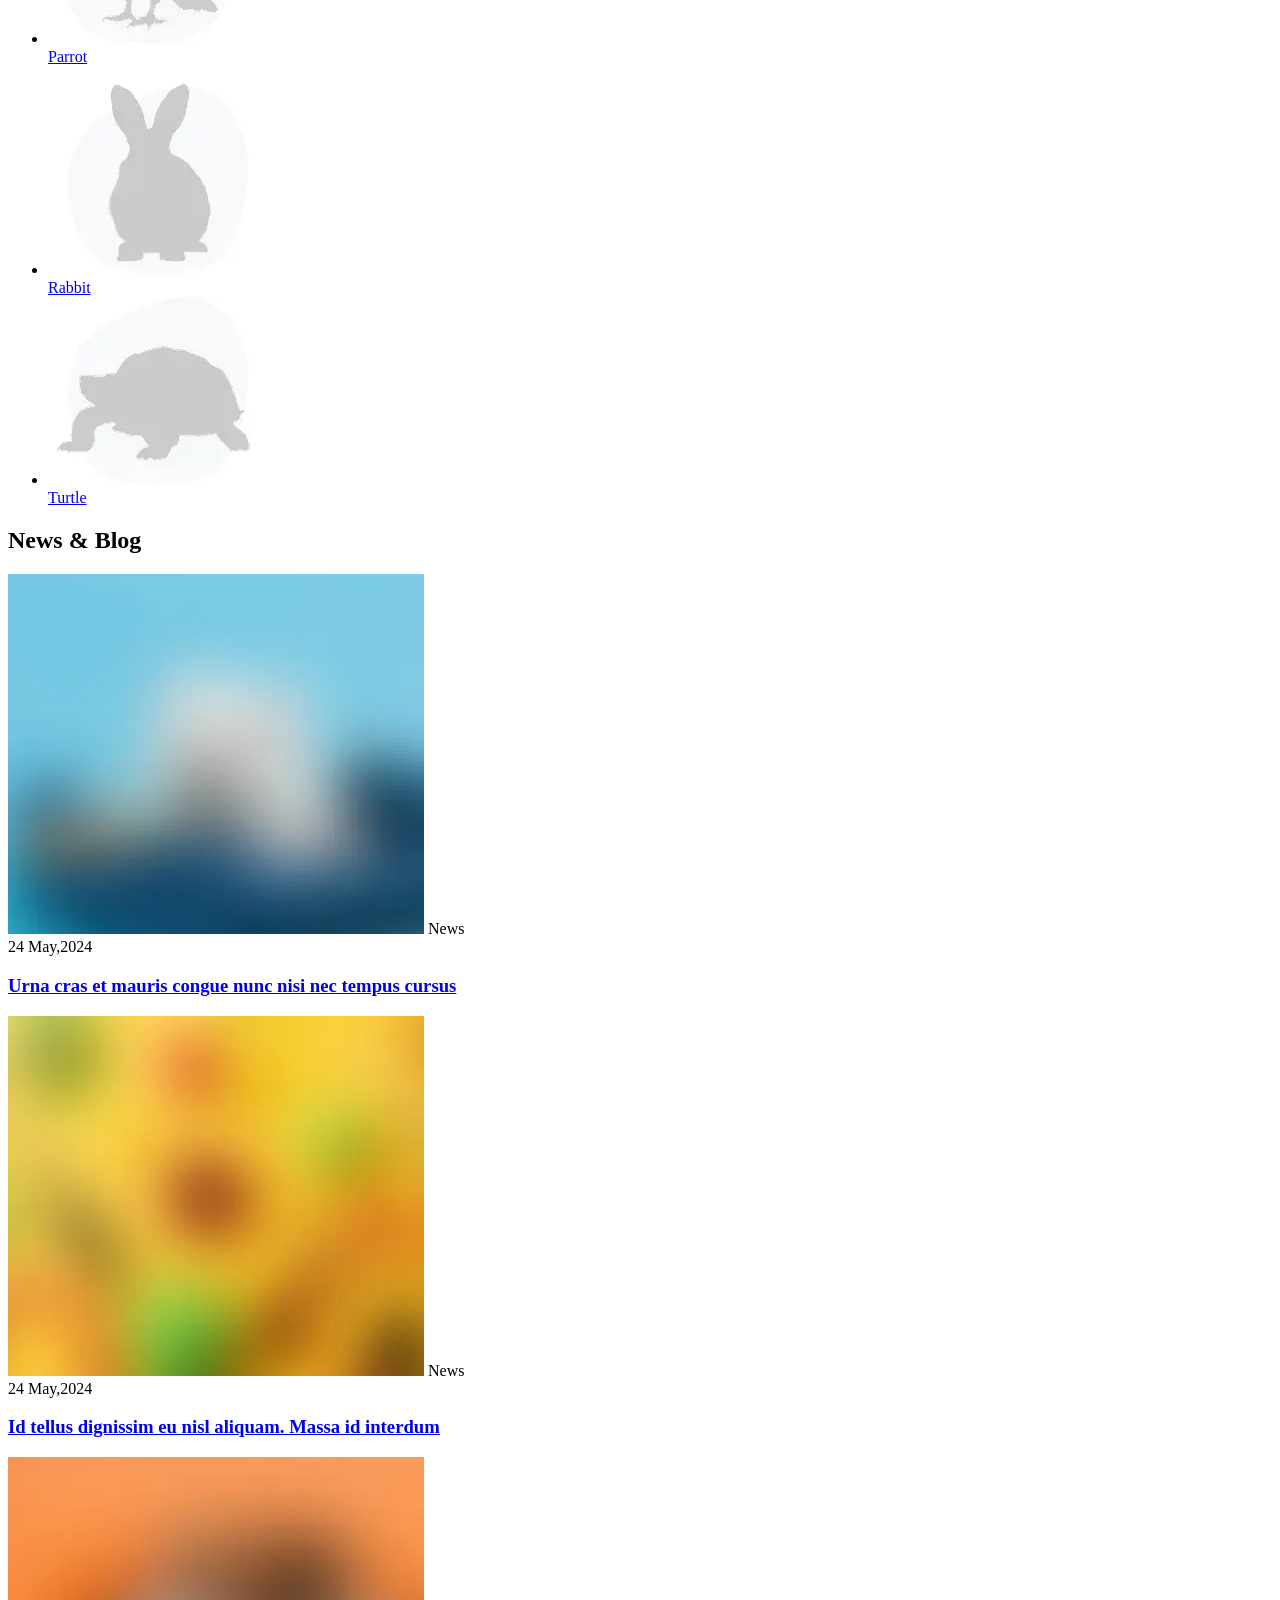
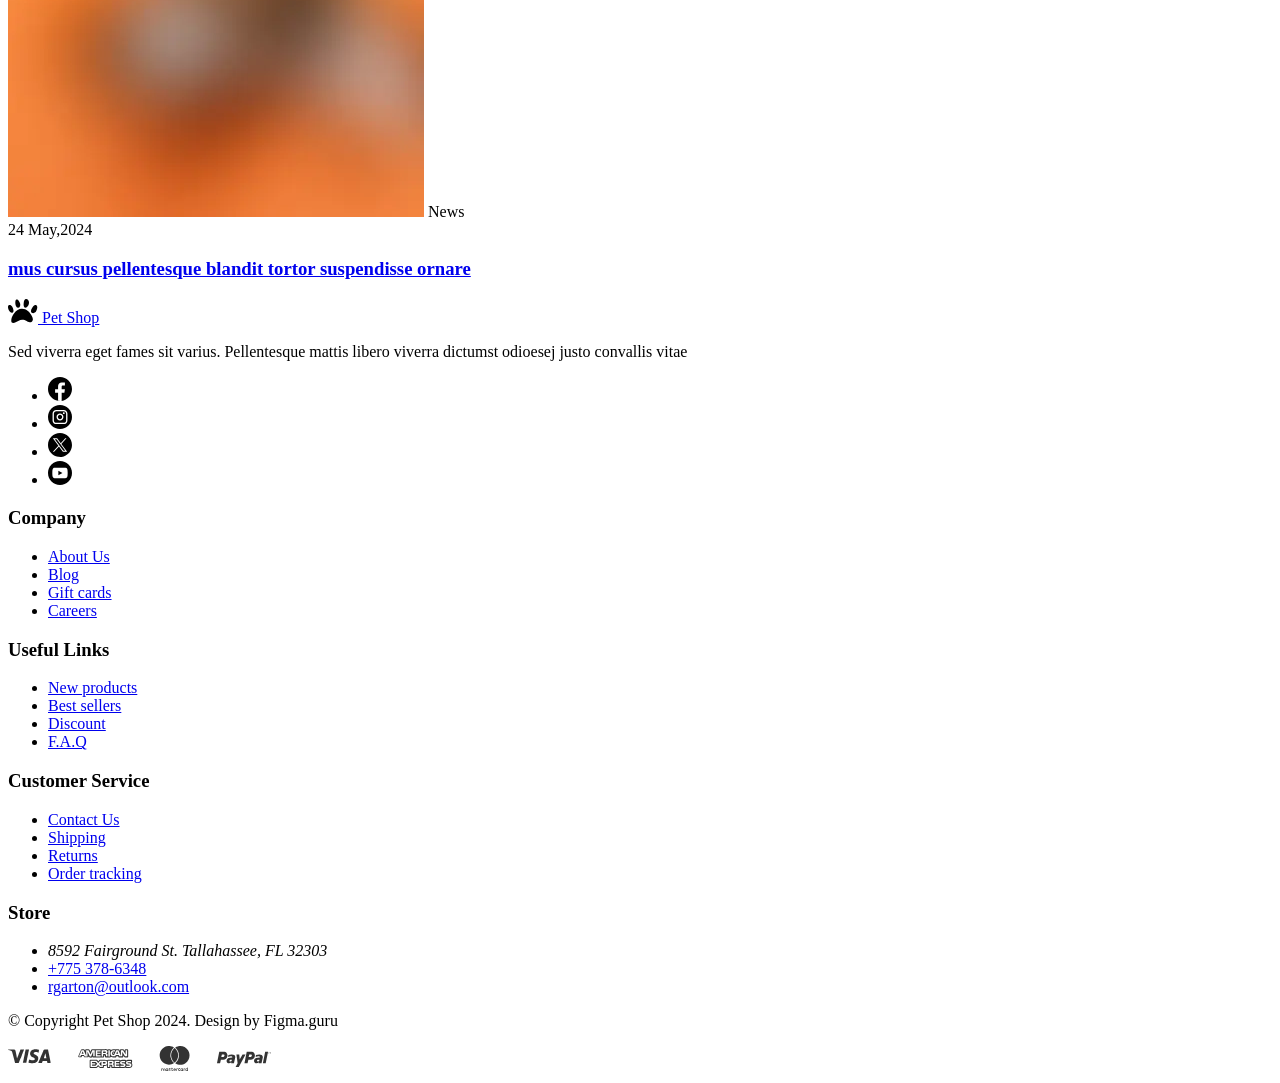
==== commit 289688f8: "Update Pet Shop HTML and export images" ====
--- a/index.html
+++ b/index.html
@@ -25,13 +25,21 @@
             <div class="topbar__left">
               <ul class="topbar__contact-list">
                 <li class="topbar__contact-item">
-                  <img class="topbar__icon" src="" alt="" />
+                  <img
+                    class="topbar__icon"
+                    src="images/common/header-phone.svg"
+                    alt=""
+                  />
                   <a class="topbar__contact-value" href="tel:+3798718371"
                     >+379 871-8371</a
                   >
                 </li>
                 <li class="topbar__contact-item">
-                  <img class="topbar__icon" src="" alt="" />
+                  <img
+                    class="topbar__icon"
+                    src="images/common/header-mail.svg"
+                    alt=""
+                  />
                   <a
                     class="topbar__contact-value"
                     href="mailto:rgarton@outlook.com"
@@ -42,7 +50,11 @@
               </ul>
             </div>
             <div class="topbar__right">
-              <img class="topbar__icon" src="" alt="" />
+              <img
+                class="topbar__icon"
+                src="images/common/header-location.svg"
+                alt=""
+              />
               <address class="topbar__contact-value">
                 8592 Fairground St. Tallahassee, FL 32303
               </address>
@@ -54,7 +66,11 @@
         <div class="container">
           <div class="header__wrapper">
             <a href="#" class="header__logo">
-              <img class="header__logo-icon" src="" alt="" />
+              <img
+                class="header__logo-icon"
+                src="images/common/site-logo.svg"
+                alt=""
+              />
               <span>Pet Shop</span>
             </a>
             <nav class="header__nav">
@@ -75,14 +91,14 @@
                   placeholder="Search products..."
                 />
                 <button class="header__search-button" type="submit">
-                  <img src="" alt="search" />
+                  <img src="images/common/header-search.svg" alt="search" />
                 </button>
               </form>
               <a href="#" class="header__favorites">
-                <img src="" alt="Favorites" />
+                <img src="images/common/header-favorites.svg" alt="Favorites" />
               </a>
               <a href="#" class="header__cart">
-                <img src="" alt="Cart" />
+                <img src="images/common/header-cart.svg" alt="Cart" />
               </a>
             </div>
           </div>
@@ -120,13 +136,13 @@
                   class="categories__arrow categories__arrow--prev"
                   type="button"
                 >
-                  <!-- 左矢印アイコン -->
+                  <img src="images/common/prev.svg" alt="" />
                 </button>
                 <button
                   class="categories__arrow categories__arrow--next"
                   type="button"
                 >
-                  <!-- 右矢印アイコン -->
+                  <img src="images/common/next.svg" alt="" />
                 </button>
               </div>
             </div>
@@ -135,7 +151,7 @@
               <!-- カテゴリーカードが並ぶ -->
               <a href="#" class="category-card">
                 <div class="category-card__image">
-                  <img src="" alt="Accessories" />
+                  <img src="images/common/accessories.webp" alt="Accessories" />
                 </div>
                 <div class="category-card__info">
                   <h3 class="category-card__name">Accessories</h3>
@@ -147,7 +163,7 @@
               </a>
               <a href="#" class="category-card">
                 <div class="category-card__image">
-                  <img src="" alt="Food" />
+                  <img src="images/common/food.webp" alt="Food" />
                 </div>
                 <div class="category-card__info">
                   <h3 class="category-card__name">Food</h3>
@@ -159,7 +175,7 @@
               </a>
               <a href="#" class="category-card">
                 <div class="category-card__image">
-                  <img src="" alt="Furniture" />
+                  <img src="images/common/furniture.webp" alt="Furniture" />
                 </div>
                 <div class="category-card__info">
                   <h3 class="category-card__name">Furniture</h3>
@@ -171,7 +187,7 @@
               </a>
               <a href="#" class="category-card">
                 <div class="category-card__image">
-                  <img src="" alt="Bags" />
+                  <img src="images/common/bags.webp" alt="Bags" />
                 </div>
                 <div class="category-card__info">
                   <h3 class="category-card__name">Bags</h3>
@@ -194,7 +210,10 @@
               <!-- 商品カードが3つ並ぶ -->
               <article class="product-card">
                 <div class="product-card__image">
-                  <img src="" alt="Premium Dog Food" />
+                  <img
+                    src="images/products/featured-dog-food-01.webp"
+                    alt="Premium Dog Food"
+                  />
                 </div>
                 <div class="product-card__info">
                   <h3 class="product-card__name">Premium Dog Food</h3>
@@ -206,7 +225,10 @@
               </article>
               <article class="product-card">
                 <div class="product-card__image">
-                  <img src="" alt="Premium Cat Food" />
+                  <img
+                    src="images/products/featured-cat-food-01.webp"
+                    alt="Premium Cat Food"
+                  />
                 </div>
                 <div class="product-card__info">
                   <h3 class="product-card__name">Premium Cat Food</h3>
@@ -218,7 +240,10 @@
               </article>
               <article class="product-card">
                 <div class="product-card__image">
-                  <img src="" alt="Premium Dog Food" />
+                  <img
+                    src="images/products/featured-dog-food-02.webp"
+                    alt="Premium Dog Food"
+                  />
                 </div>
                 <div class="product-card__info">
                   <h3 class="product-card__name">Premium Dog Food</h3>
@@ -259,22 +284,42 @@
           <div class="partners__wrapper">
             <ul class="partners__list">
               <li class="partners__item">
-                <img class="partners__icon" src="" alt="" />
+                <img
+                  class="partners__icon"
+                  src="images/common/partner-01.svg"
+                  alt=""
+                />
                 <span class="partners__name">Company Name</span>
               </li>
               <li class="partners__item">
-                <img class="partners__icon" src="" alt="" />
+                <img
+                  class="partners__icon"
+                  src="images/common/partner-02.svg"
+                  alt=""
+                />
                 <span class="partners__name">Company Name</span>
               </li>
               <li class="partners__item">
-                <img class="partners__icon" src="" alt="" />
+                <img
+                  class="partners__icon"
+                  src="images/common/partner-03.svg"
+                  alt=""
+                />
               </li>
               <li class="partners__item">
-                <img class="partners__icon" src="" alt="" />
+                <img
+                  class="partners__icon"
+                  src="images/common/partner-04.svg"
+                  alt=""
+                />
                 <span class="partners__name">Company Name</span>
               </li>
               <li class="partners__item">
-                <img class="partners__icon" src="" alt="" />
+                <img
+                  class="partners__icon"
+                  src="images/common/partner-05.svg"
+                  alt=""
+                />
                 <span class="partners__name">Company Name</span>
               </li>
             </ul>
@@ -290,7 +335,10 @@
               <!-- product-card を8つ並べる -->
               <article class="product-card">
                 <div class="product-card__image">
-                  <img src="" alt="Cat Bowl" />
+                  <img
+                    src="images/products/best-cat-bowl-01.webp"
+                    alt="Cat Bowl"
+                  />
                 </div>
                 <div class="product-card__info">
                   <h3 class="product-card__name">Cat Bowl</h3>
@@ -302,7 +350,10 @@
               </article>
               <article class="product-card">
                 <div class="product-card__image">
-                  <img src="" alt="Cat Bowl" />
+                  <img
+                    src="images/products/best-cat-bowl-02.webp"
+                    alt="Cat Bowl"
+                  />
                 </div>
                 <div class="product-card__info">
                   <h3 class="product-card__name">Cat Bowl</h3>
@@ -314,7 +365,10 @@
               </article>
               <article class="product-card">
                 <div class="product-card__image">
-                  <img src="" alt="Dog Leash" />
+                  <img
+                    src="images/products/best-dog-leash-01.webp"
+                    alt="Dog Leash"
+                  />
                 </div>
                 <div class="product-card__info">
                   <h3 class="product-card__name">Dog Leash</h3>
@@ -326,7 +380,10 @@
               </article>
               <article class="product-card">
                 <div class="product-card__image">
-                  <img src="" alt="Premium Cat Food" />
+                  <img
+                    src="images/products/best-cat-food-01.webp"
+                    alt="Premium Cat Food"
+                  />
                 </div>
                 <div class="product-card__info">
                   <h3 class="product-card__name">Premium Cat Food</h3>
@@ -338,7 +395,10 @@
               </article>
               <article class="product-card">
                 <div class="product-card__image">
-                  <img src="" alt="Dog Bowl" />
+                  <img
+                    src="images/products/best-dog-bowl-01.webp"
+                    alt="Dog Bowl"
+                  />
                 </div>
                 <div class="product-card__info">
                   <h3 class="product-card__name">Dog Bowl</h3>
@@ -351,7 +411,10 @@
 
               <article class="product-card">
                 <div class="product-card__image">
-                  <img src="" alt="Premium Dog Food" />
+                  <img
+                    src="images/products/best-dog-food-01.webp"
+                    alt="Premium Dog Food"
+                  />
                 </div>
                 <div class="product-card__info">
                   <h3 class="product-card__name">Premium Dog Food</h3>
@@ -363,7 +426,10 @@
               </article>
               <article class="product-card">
                 <div class="product-card__image">
-                  <img src="" alt="Dog Bed" />
+                  <img
+                    src="images/products/best-dog-bed-01.webp"
+                    alt="Dog Bed"
+                  />
                 </div>
                 <div class="product-card__info">
                   <h3 class="product-card__name">Dog Bed</h3>
@@ -375,7 +441,10 @@
               </article>
               <article class="product-card">
                 <div class="product-card__image">
-                  <img src="" alt="Premium Dog Food" />
+                  <img
+                    src="images/products/best-dog-food-02.webp"
+                    alt="Premium Dog Food"
+                  />
                 </div>
                 <div class="product-card__info">
                   <h3 class="product-card__name">Premium Dog Food</h3>
@@ -398,11 +467,15 @@
                 <button
                   class="shop-by-pet__arrow shop-by-pet__arrow--prev"
                   type="button"
-                ></button>
+                >
+                  <img src="images/common/prev.svg" alt="" />
+                </button>
                 <button
                   class="shop-by-pet__arrow shop-by-pet__arrow--next"
                   type="button"
-                ></button>
+                >
+                  <img src="images/common/next.svg" alt="" />
+                </button>
               </div>
             </div>
 
@@ -410,7 +483,7 @@
               <li class="shop-by-pet__item shop-by-pet__item--active">
                 <a href="#">
                   <div class="shop-by-pet__icon">
-                    <img src="" alt="Cat" />
+                    <img src="images/common/cat.webp" alt="Cat" />
                   </div>
                   <span class="shop-by-pet__name">Cat</span>
                 </a>
@@ -418,7 +491,7 @@
               <li class="shop-by-pet__item">
                 <a href="#">
                   <div class="shop-by-pet__icon">
-                    <img src="" alt="Hamster" />
+                    <img src="images/common/hamster.webp" alt="Hamster" />
                   </div>
                   <span class="shop-by-pet__name">Hamster</span>
                 </a>
@@ -426,7 +499,7 @@
               <li class="shop-by-pet__item">
                 <a href="#">
                   <div class="shop-by-pet__icon">
-                    <img src="" alt="Dog" />
+                    <img src="images/common/dog.webp" alt="Dog" />
                   </div>
                   <span class="shop-by-pet__name">Dog</span>
                 </a>
@@ -434,7 +507,7 @@
               <li class="shop-by-pet__item">
                 <a href="#">
                   <div class="shop-by-pet__icon">
-                    <img src="" alt="Parrot" />
+                    <img src="images/common/parrot.webp" alt="Parrot" />
                   </div>
                   <span class="shop-by-pet__name">Parrot</span>
                 </a>
@@ -442,7 +515,7 @@
               <li class="shop-by-pet__item">
                 <a href="#">
                   <div class="shop-by-pet__icon">
-                    <img src="" alt="Rabbit" />
+                    <img src="images/common/rabbit.webp" alt="Rabbit" />
                   </div>
                   <span class="shop-by-pet__name">Rabbit</span>
                 </a>
@@ -450,7 +523,7 @@
               <li class="shop-by-pet__item">
                 <a href="#">
                   <div class="shop-by-pet__icon">
-                    <img src="" alt="Turtle" />
+                    <img src="images/common/turtle.webp" alt="Turtle" />
                   </div>
                   <span class="shop-by-pet__name">Turtle</span>
                 </a>
@@ -467,7 +540,7 @@
             <div class="news__list">
               <article class="news-card">
                 <div class="news-card__image">
-                  <img src="" alt="" />
+                  <img src="images/common/news-01.webp" alt="" />
                   <span class="news-card__label">News</span>
                 </div>
                 <div class="news-card__content">
@@ -483,7 +556,7 @@
               </article>
               <article class="news-card">
                 <div class="news-card__image">
-                  <img src="" alt="" />
+                  <img src="images/common/news-02.webp" alt="" />
                   <span class="news-card__label">News</span>
                 </div>
                 <div class="news-card__content">
@@ -499,7 +572,7 @@
               </article>
               <article class="news-card">
                 <div class="news-card__image">
-                  <img src="" alt="" />
+                  <img src="images/common/news-03.webp" alt="" />
                   <span class="news-card__label">News</span>
                 </div>
                 <div class="news-card__content">
@@ -526,7 +599,7 @@
             <!-- 左側：ロゴ・説明・SNS -->
             <div class="footer__brand">
               <a href="/" class="footer__logo">
-                <img src="" alt="" />
+                <img src="images/common/site-logo.svg" alt="" />
                 <span>Pet Shop</span>
               </a>
               <p class="footer__desc">
@@ -535,16 +608,26 @@
               </p>
               <ul class="footer__social-list">
                 <li class="footer__social-item">
-                  <a href="#"><img src="" alt="facebook" /></a>
+                  <a href="#"
+                    ><img
+                      src="images/common/footer-facebook.svg"
+                      alt="facebook"
+                  /></a>
                 </li>
                 <li class="footer__social-item">
-                  <a href="#"><img src="" alt="twitter" /></a>
+                  <a href="#"
+                    ><img src="images/common/footer-insta.svg" alt="instagram"
+                  /></a>
                 </li>
                 <li class="footer__social-item">
-                  <a href="#"><img src="" alt="instagram" /></a>
+                  <a href="#"
+                    ><img src="images/common/footer-x.svg" alt="twitter"
+                  /></a>
                 </li>
                 <li class="footer__social-item">
-                  <a href="#"><img src="" alt="youtube" /></a>
+                  <a href="#"
+                    ><img src="images/common/footer-youtube.svg" alt="youtube"
+                  /></a>
                 </li>
               </ul>
             </div>
@@ -606,9 +689,7 @@
             </p>
             <div class="footer__payments">
               <!-- VISAなどのアイコン -->
-              <img src="" alt="Visa" />
-              <img src="" alt="Mastercard" />
-              <img src="" alt="Paypal" />
+              <img src="images/common/footer-payment-method.svg" alt="" />
             </div>
           </div>
         </div>
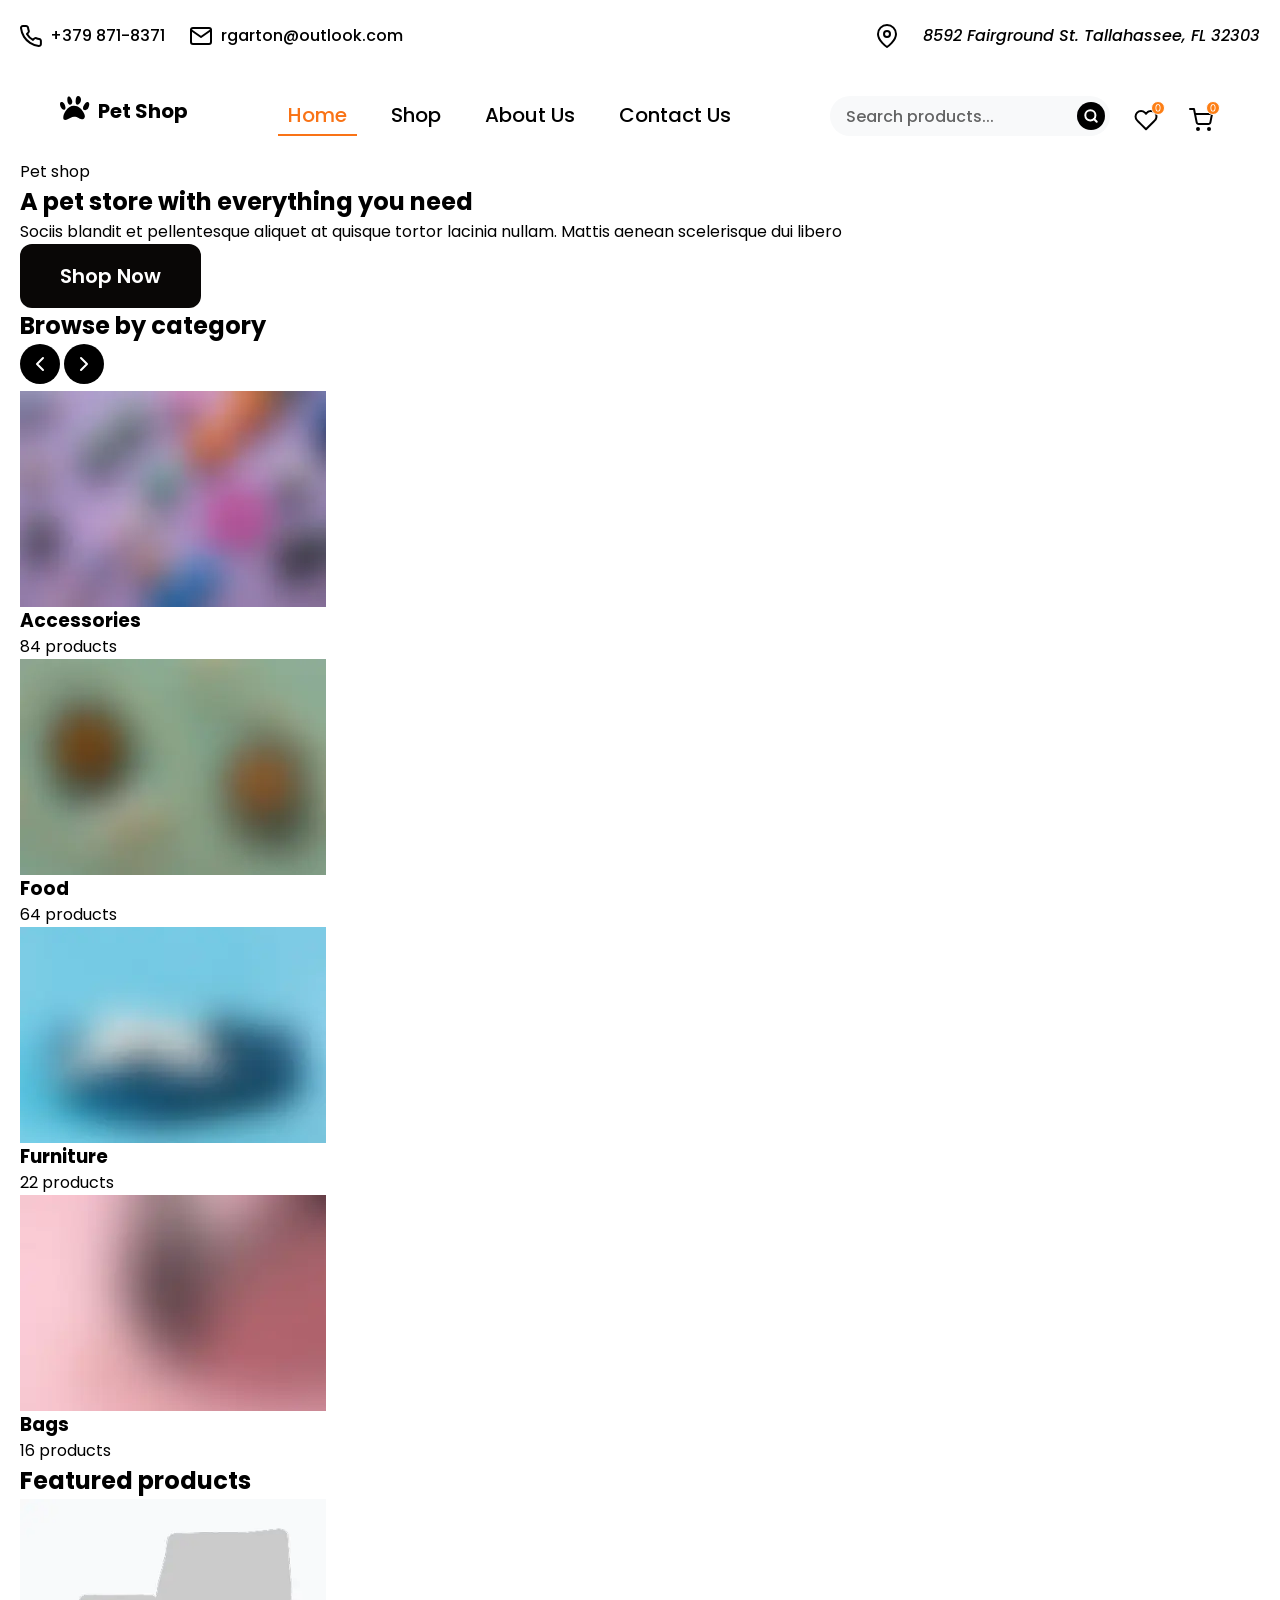
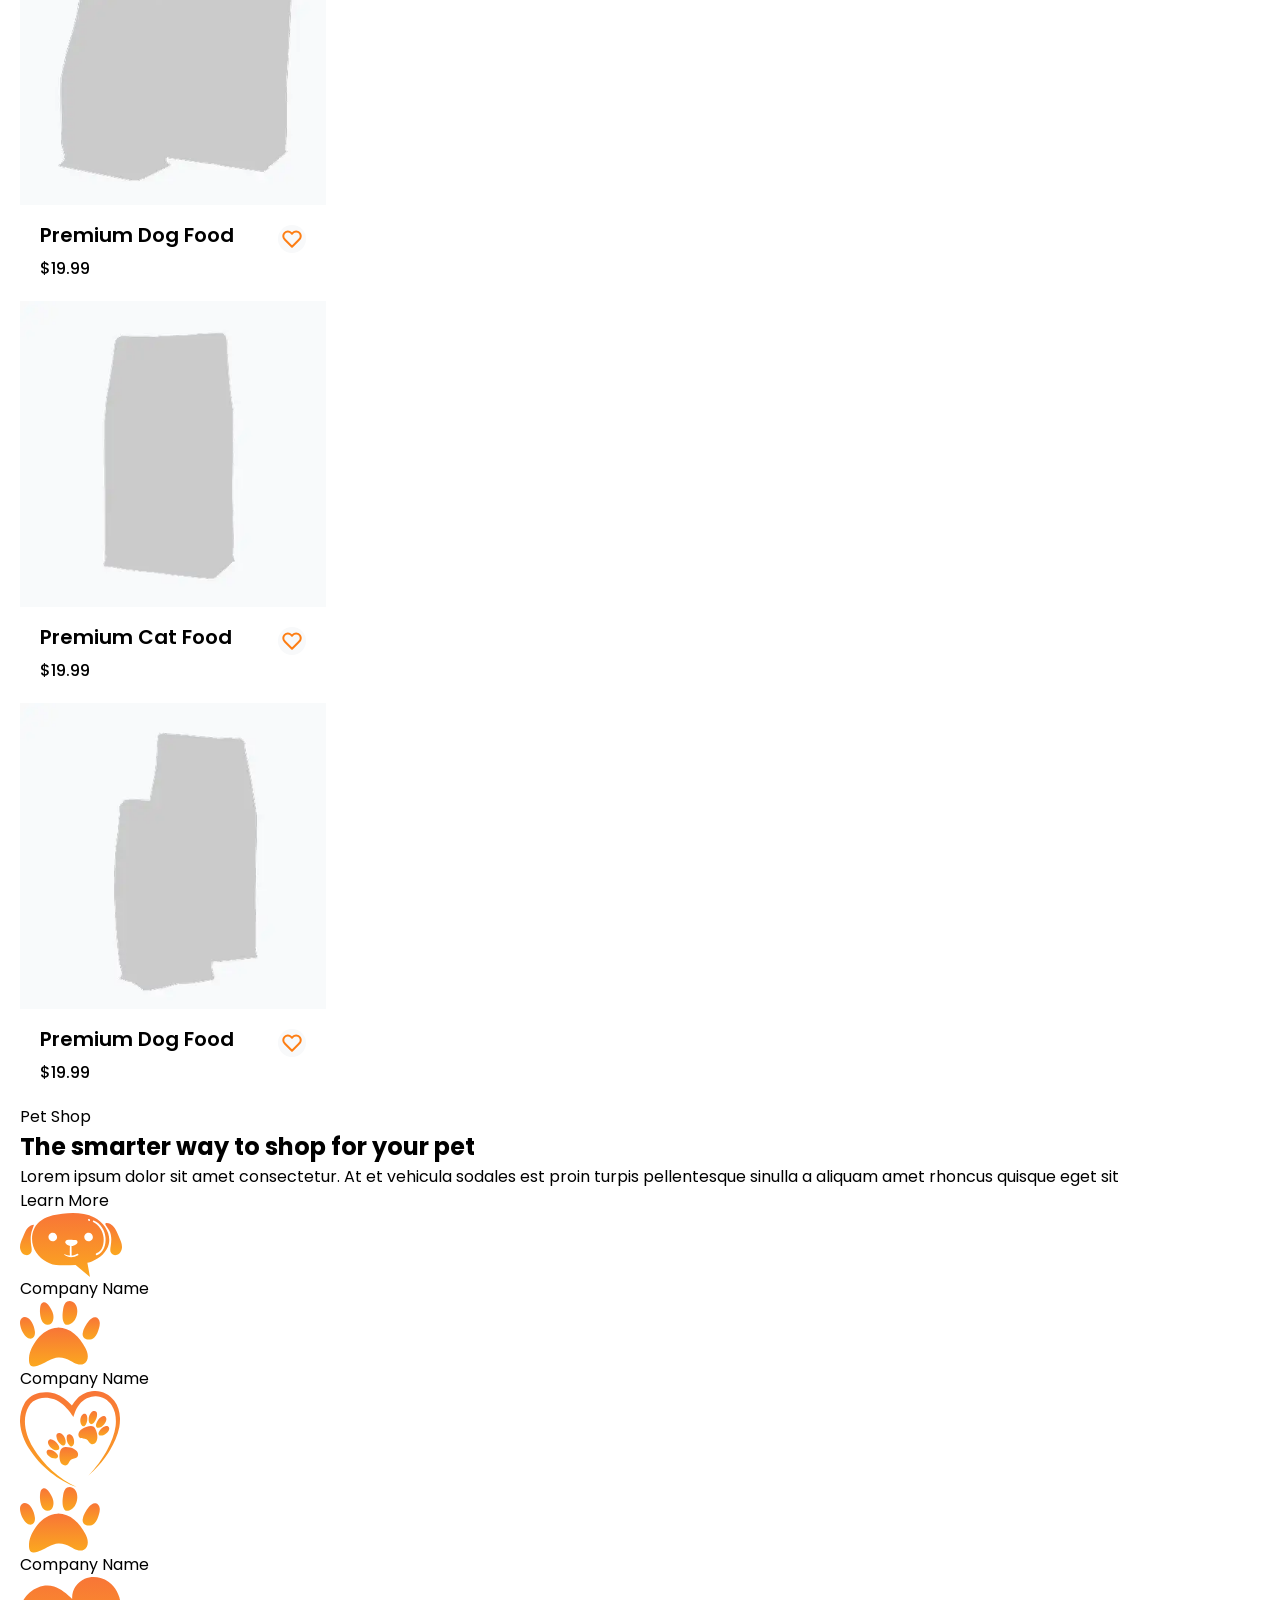
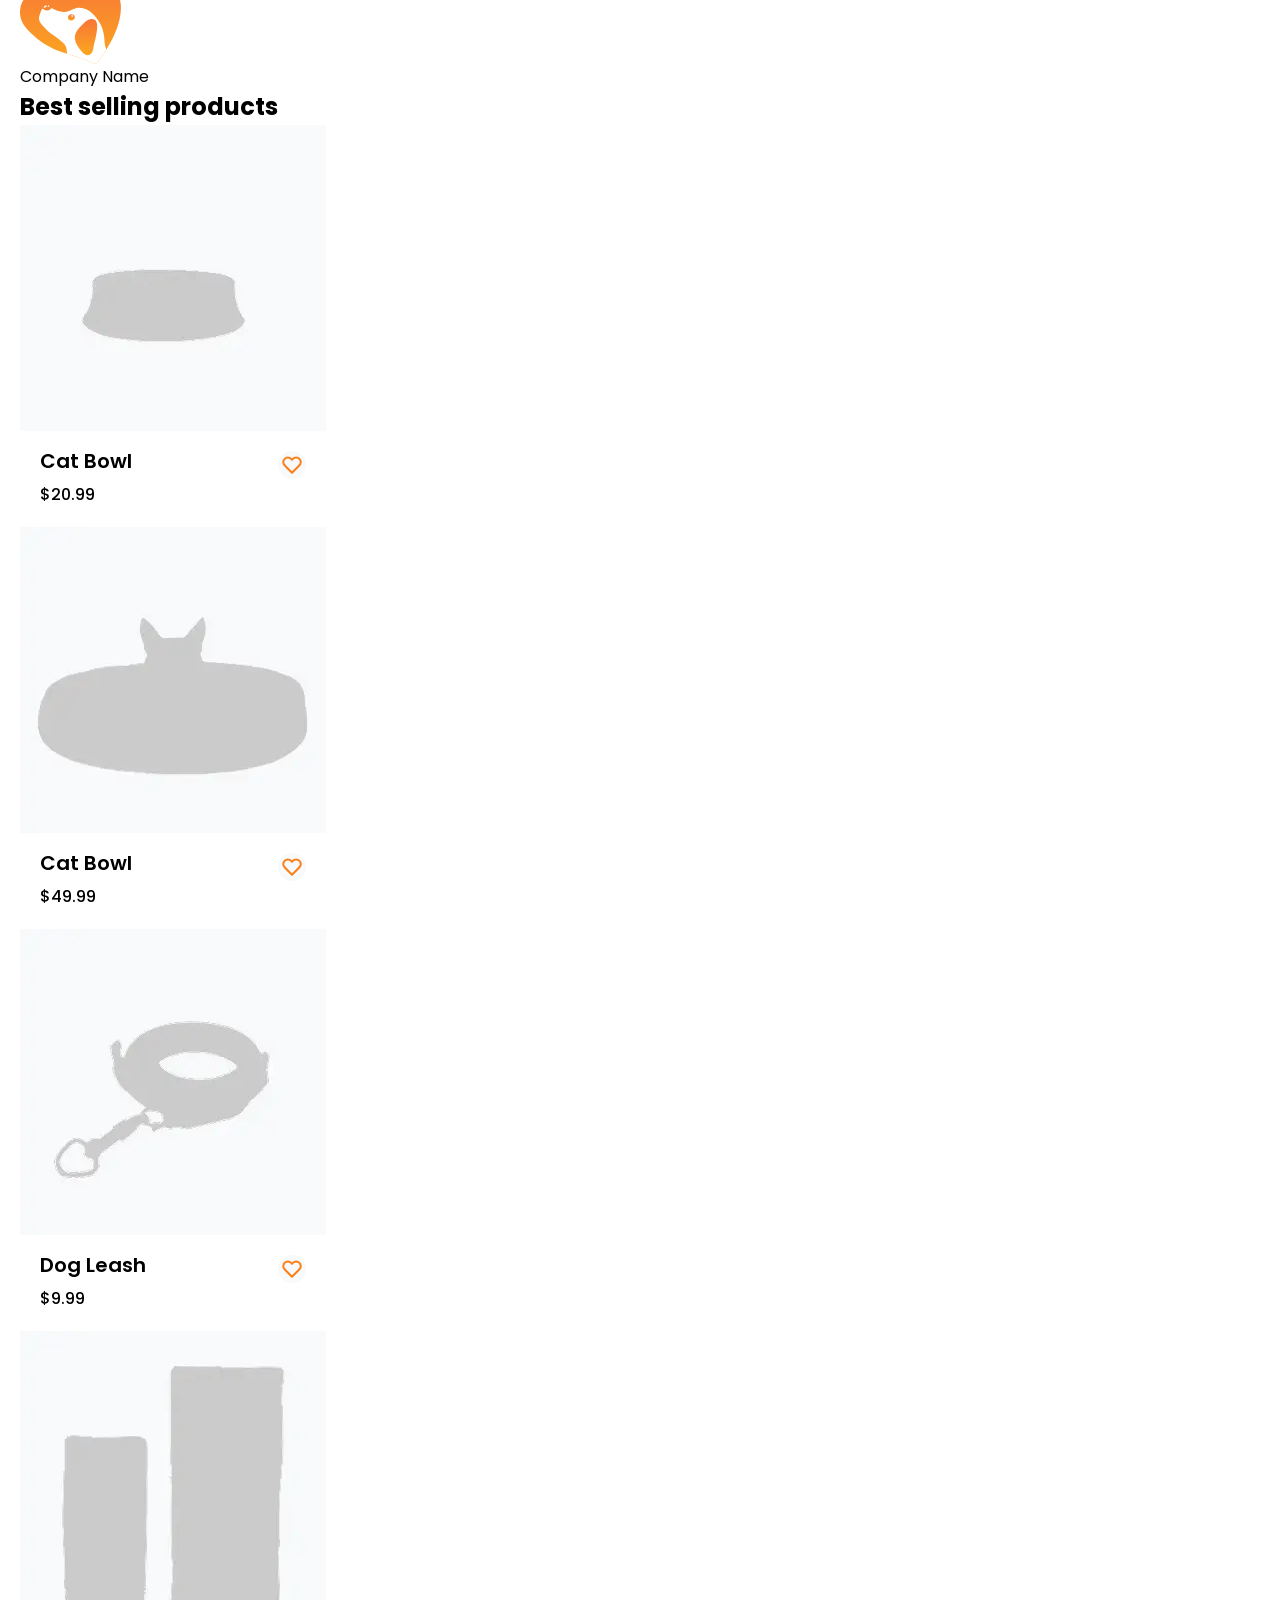
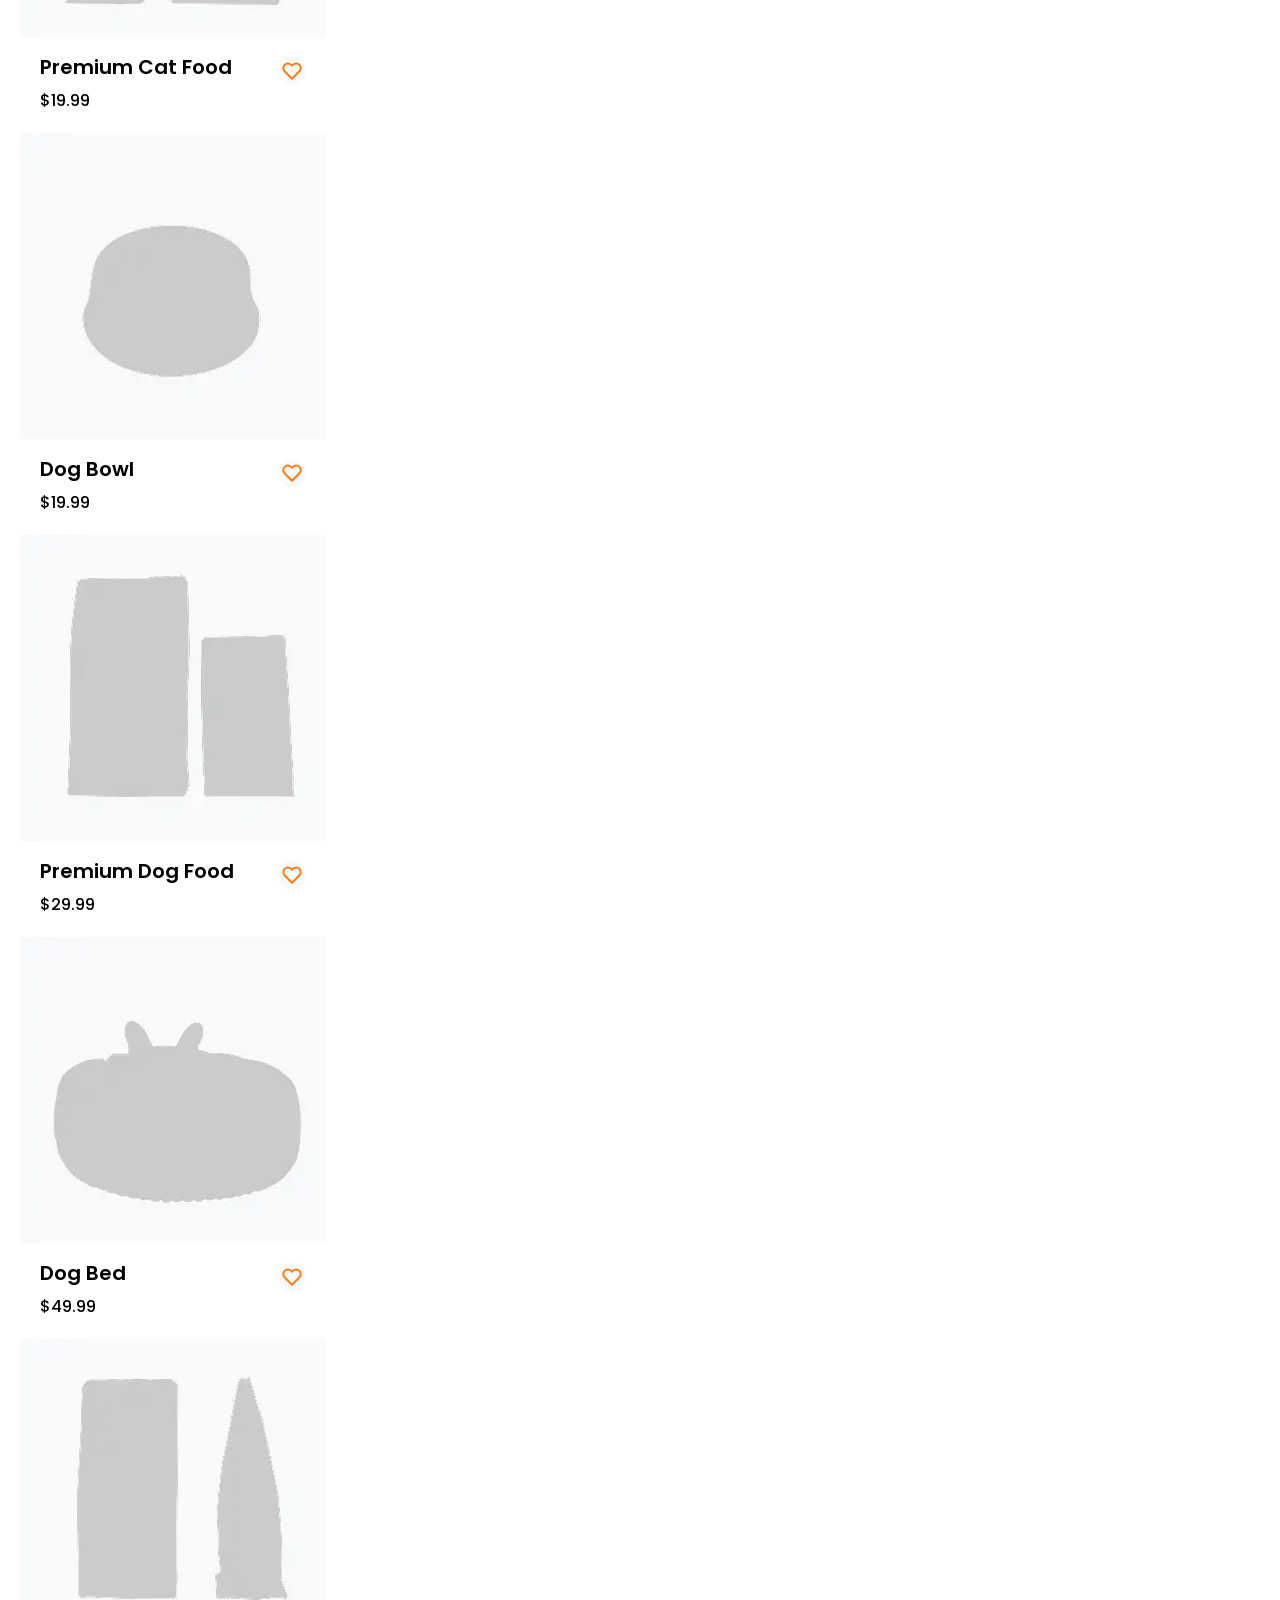
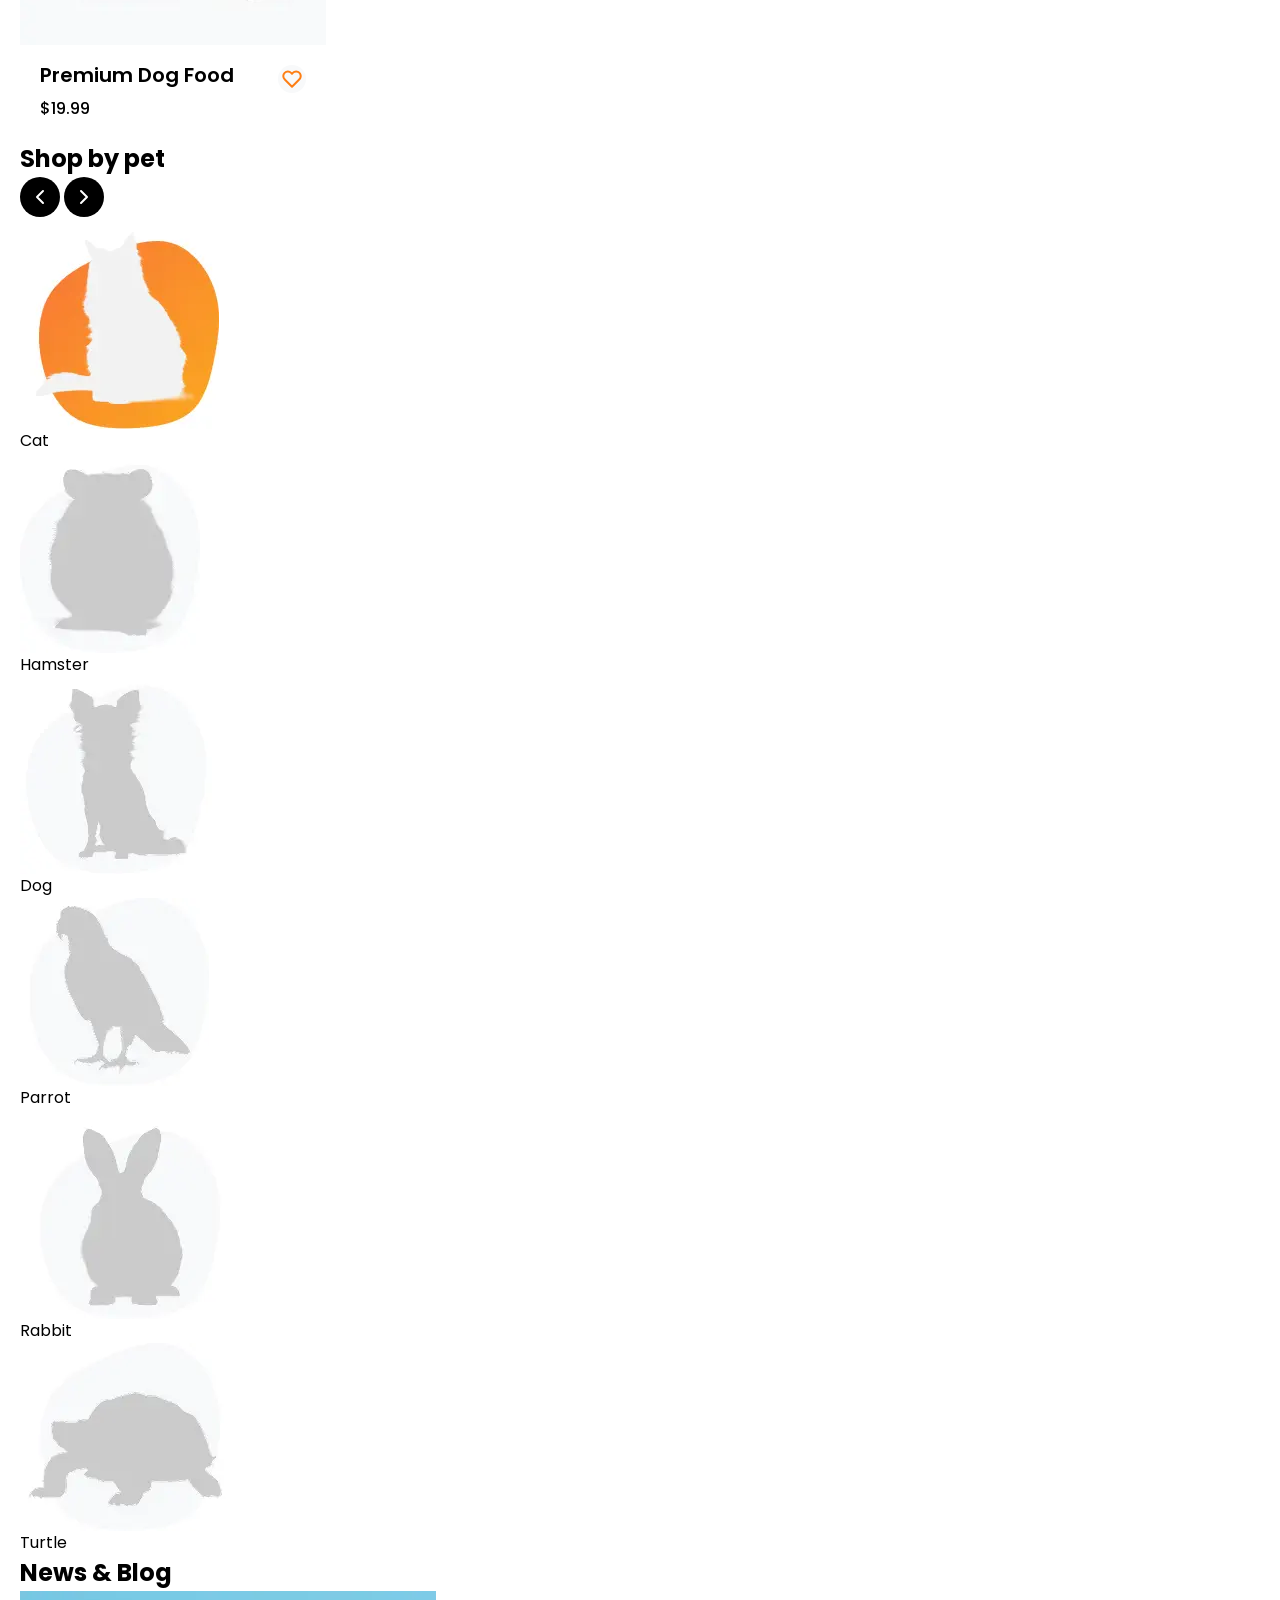
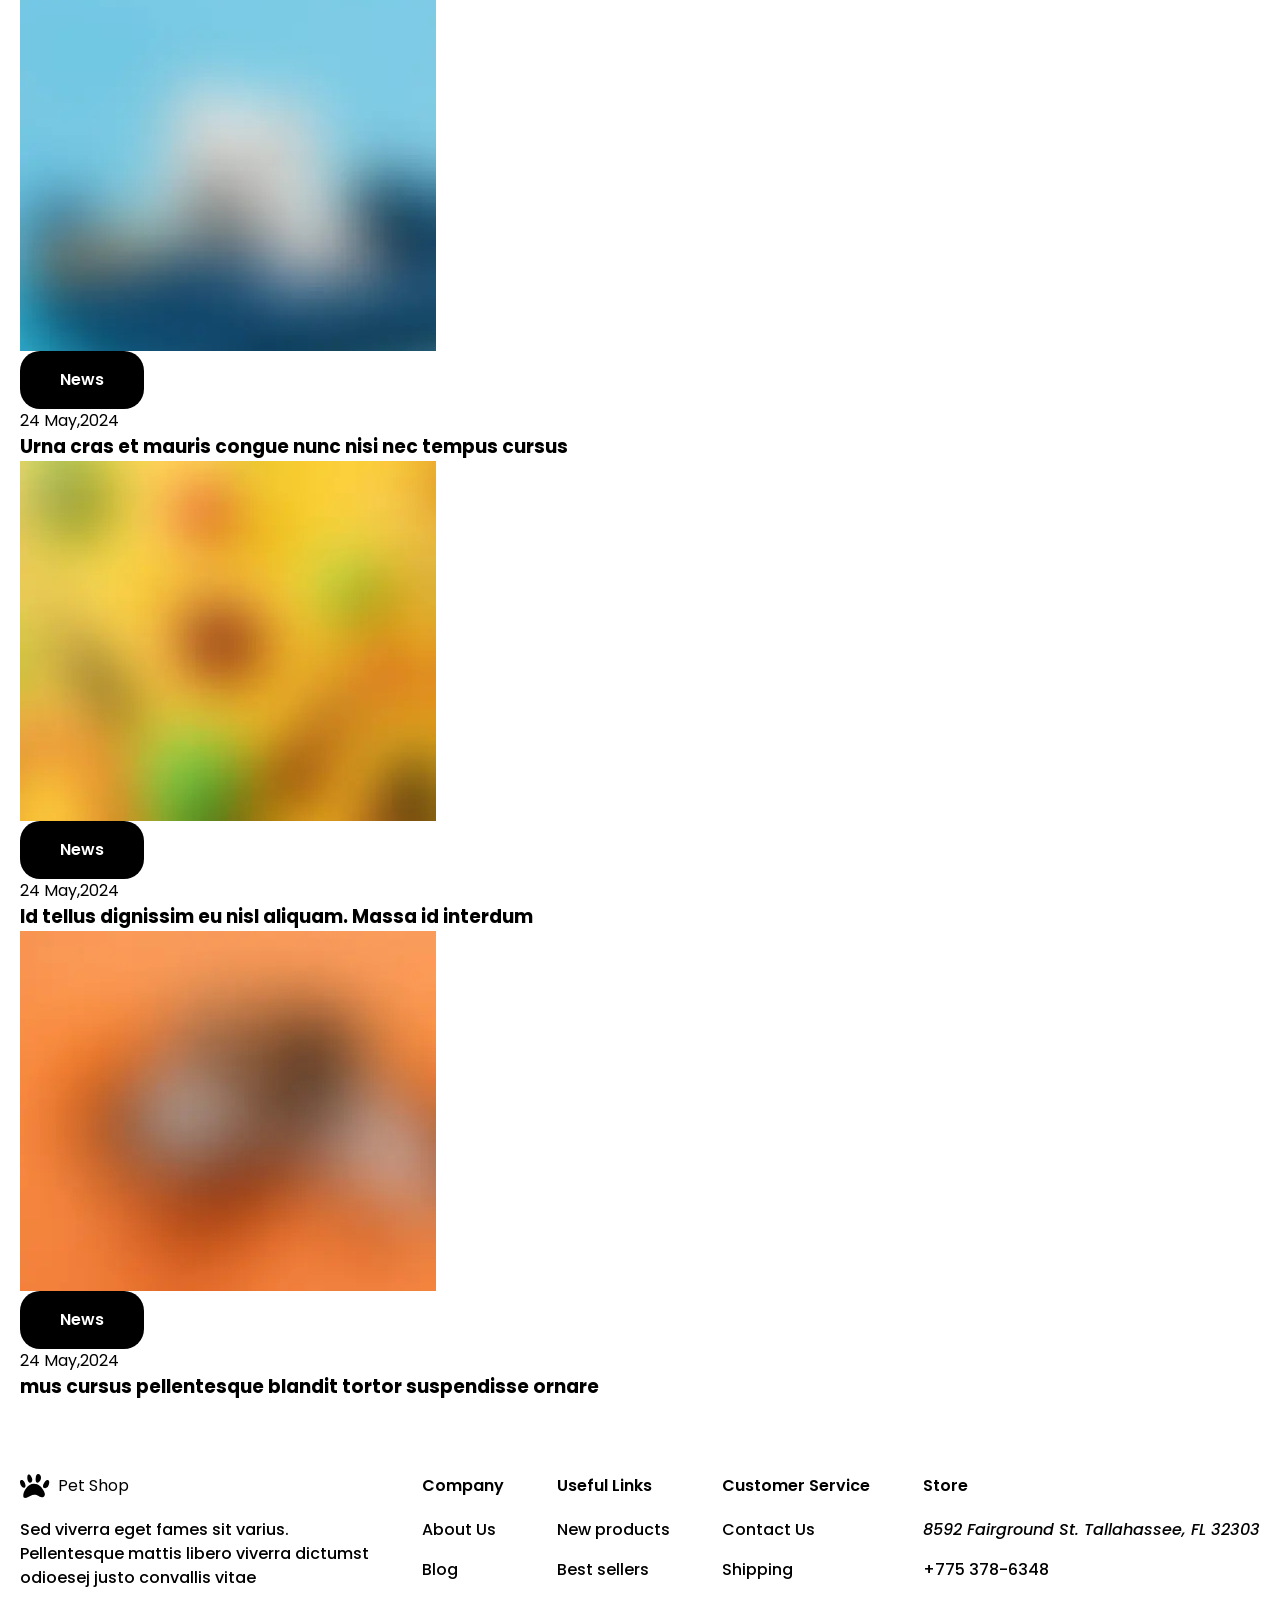
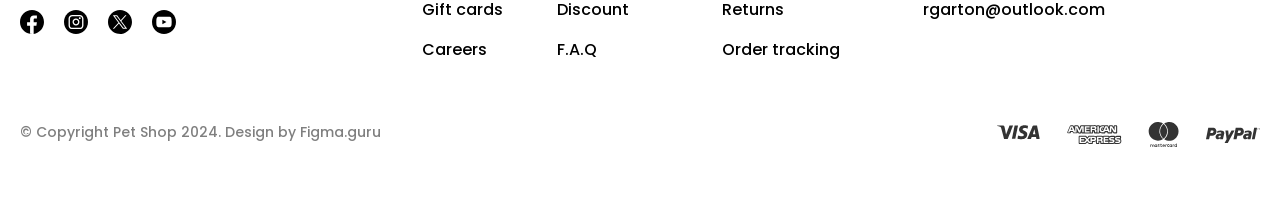
==== commit 9616f433: "Add Topbar, Header, and Footer styles" ====
--- a/index.html
+++ b/index.html
@@ -12,7 +12,7 @@
     <link rel="preconnect" href="https://fonts.googleapis.com" />
     <link rel="preconnect" href="https://fonts.gstatic.com" crossorigin />
     <link
-      href="https://fonts.googleapis.com/css2?family=Figtree:ital,wght@0,300..900;1,300..900&display=swap"
+      href="https://fonts.googleapis.com/css2?family=Poppins:wght@300;400;500;600;700&display=swap"
       rel="stylesheet"
     />
   </head>
@@ -71,7 +71,7 @@
                 src="images/common/site-logo.svg"
                 alt=""
               />
-              <span>Pet Shop</span>
+              <span class="header__logo-name">Pet Shop</span>
             </a>
             <nav class="header__nav">
               <ul class="header__nav-list">
@@ -119,7 +119,7 @@
                 nullam. Mattis aenean scelerisque dui libero
               </p>
 
-              <a href="#" class="hero__button">Shop Now</a>
+              <a href="#" class="button hero__button">Shop Now</a>
             </div>
           </div>
         </div>
@@ -216,10 +216,12 @@
                   />
                 </div>
                 <div class="product-card__info">
-                  <h3 class="product-card__name">Premium Dog Food</h3>
-                  <span class="product-card__price">$19.99</span>
-                  <button class="product-card__favorite" type="button">
-                    <!-- ハートアイコン（後でCSSか画像で） -->
+                  <div class="product-card__info-contents">
+                    <h3 class="product-card__name">Premium Dog Food</h3>
+                    <span class="product-card__price">$19.99</span>
+                  </div>
+                  <button class="product-card__favorite" type="button">
+                    <img src="images/common/product-favorite.svg" alt="" />
                   </button>
                 </div>
               </article>
@@ -231,10 +233,12 @@
                   />
                 </div>
                 <div class="product-card__info">
-                  <h3 class="product-card__name">Premium Cat Food</h3>
-                  <span class="product-card__price">$19.99</span>
-                  <button class="product-card__favorite" type="button">
-                    <!-- ハートアイコン（後でCSSか画像で） -->
+                  <div class="product-card__info-contents">
+                    <h3 class="product-card__name">Premium Cat Food</h3>
+                    <span class="product-card__price">$19.99</span>
+                  </div>
+                  <button class="product-card__favorite" type="button">
+                    <img src="images/common/product-favorite.svg" alt="" />
                   </button>
                 </div>
               </article>
@@ -246,10 +250,12 @@
                   />
                 </div>
                 <div class="product-card__info">
-                  <h3 class="product-card__name">Premium Dog Food</h3>
-                  <span class="product-card__price">$19.99</span>
-                  <button class="product-card__favorite" type="button">
-                    <!-- ハートアイコン（後でCSSか画像で） -->
+                  <div class="product-card__info-contents">
+                    <h3 class="product-card__name">Premium Dog Food</h3>
+                    <span class="product-card__price">$19.99</span>
+                  </div>
+                  <button class="product-card__favorite" type="button">
+                    <img src="images/common/product-favorite.svg" alt="" />
                   </button>
                 </div>
               </article>
@@ -341,10 +347,12 @@
                   />
                 </div>
                 <div class="product-card__info">
-                  <h3 class="product-card__name">Cat Bowl</h3>
-                  <span class="product-card__price">$20.99</span>
-                  <button class="product-card__favorite" type="button">
-                    <!-- ハートアイコン（後でCSSか画像で） -->
+                  <div class="product-card__info-contents">
+                    <h3 class="product-card__name">Cat Bowl</h3>
+                    <span class="product-card__price">$20.99</span>
+                  </div>
+                  <button class="product-card__favorite" type="button">
+                    <img src="images/common/product-favorite.svg" alt="" />
                   </button>
                 </div>
               </article>
@@ -356,10 +364,12 @@
                   />
                 </div>
                 <div class="product-card__info">
-                  <h3 class="product-card__name">Cat Bowl</h3>
-                  <span class="product-card__price">$49.99</span>
-                  <button class="product-card__favorite" type="button">
-                    <!-- ハートアイコン（後でCSSか画像で） -->
+                  <div class="product-card__info-contents">
+                    <h3 class="product-card__name">Cat Bowl</h3>
+                    <span class="product-card__price">$49.99</span>
+                  </div>
+                  <button class="product-card__favorite" type="button">
+                    <img src="images/common/product-favorite.svg" alt="" />
                   </button>
                 </div>
               </article>
@@ -371,10 +381,12 @@
                   />
                 </div>
                 <div class="product-card__info">
-                  <h3 class="product-card__name">Dog Leash</h3>
-                  <span class="product-card__price">$9.99</span>
-                  <button class="product-card__favorite" type="button">
-                    <!-- ハートアイコン（後でCSSか画像で） -->
+                  <div class="product-card__info-contents">
+                    <h3 class="product-card__name">Dog Leash</h3>
+                    <span class="product-card__price">$9.99</span>
+                  </div>
+                  <button class="product-card__favorite" type="button">
+                    <img src="images/common/product-favorite.svg" alt="" />
                   </button>
                 </div>
               </article>
@@ -386,10 +398,12 @@
                   />
                 </div>
                 <div class="product-card__info">
-                  <h3 class="product-card__name">Premium Cat Food</h3>
-                  <span class="product-card__price">$19.99</span>
-                  <button class="product-card__favorite" type="button">
-                    <!-- ハートアイコン（後でCSSか画像で） -->
+                  <div class="product-card__info-contents">
+                    <h3 class="product-card__name">Premium Cat Food</h3>
+                    <span class="product-card__price">$19.99</span>
+                  </div>
+                  <button class="product-card__favorite" type="button">
+                    <img src="images/common/product-favorite.svg" alt="" />
                   </button>
                 </div>
               </article>
@@ -401,10 +415,12 @@
                   />
                 </div>
                 <div class="product-card__info">
-                  <h3 class="product-card__name">Dog Bowl</h3>
-                  <span class="product-card__price">$19.99</span>
-                  <button class="product-card__favorite" type="button">
-                    <!-- ハートアイコン（後でCSSか画像で） -->
+                  <div class="product-card__info-contents">
+                    <h3 class="product-card__name">Dog Bowl</h3>
+                    <span class="product-card__price">$19.99</span>
+                  </div>
+                  <button class="product-card__favorite" type="button">
+                    <img src="images/common/product-favorite.svg" alt="" />
                   </button>
                 </div>
               </article>
@@ -417,10 +433,12 @@
                   />
                 </div>
                 <div class="product-card__info">
-                  <h3 class="product-card__name">Premium Dog Food</h3>
-                  <span class="product-card__price">$29.99</span>
-                  <button class="product-card__favorite" type="button">
-                    <!-- ハートアイコン（後でCSSか画像で） -->
+                  <div class="product-card__info-contents">
+                    <h3 class="product-card__name">Premium Dog Food</h3>
+                    <span class="product-card__price">$29.99</span>
+                  </div>
+                  <button class="product-card__favorite" type="button">
+                    <img src="images/common/product-favorite.svg" alt="" />
                   </button>
                 </div>
               </article>
@@ -432,10 +450,12 @@
                   />
                 </div>
                 <div class="product-card__info">
-                  <h3 class="product-card__name">Dog Bed</h3>
-                  <span class="product-card__price">$49.99</span>
-                  <button class="product-card__favorite" type="button">
-                    <!-- ハートアイコン（後でCSSか画像で） -->
+                  <div class="product-card__info-contents">
+                    <h3 class="product-card__name">Dog Bed</h3>
+                    <span class="product-card__price">$49.99</span>
+                  </div>
+                  <button class="product-card__favorite" type="button">
+                    <img src="images/common/product-favorite.svg" alt="" />
                   </button>
                 </div>
               </article>
@@ -447,10 +467,12 @@
                   />
                 </div>
                 <div class="product-card__info">
-                  <h3 class="product-card__name">Premium Dog Food</h3>
-                  <span class="product-card__price">$19.99</span>
-                  <button class="product-card__favorite" type="button">
-                    <!-- ハートアイコン（後でCSSか画像で） -->
+                  <div class="product-card__info-contents">
+                    <h3 class="product-card__name">Premium Dog Food</h3>
+                    <span class="product-card__price">$19.99</span>
+                  </div>
+                  <button class="product-card__favorite" type="button">
+                    <img src="images/common/product-favorite.svg" alt="" />
                   </button>
                 </div>
               </article>
@@ -541,7 +563,7 @@
               <article class="news-card">
                 <div class="news-card__image">
                   <img src="images/common/news-01.webp" alt="" />
-                  <span class="news-card__label">News</span>
+                  <span class="badge news-card__label">News</span>
                 </div>
                 <div class="news-card__content">
                   <time class="news-card__date" datetime="2024-05-24"
@@ -557,7 +579,7 @@
               <article class="news-card">
                 <div class="news-card__image">
                   <img src="images/common/news-02.webp" alt="" />
-                  <span class="news-card__label">News</span>
+                  <span class="badge news-card__label">News</span>
                 </div>
                 <div class="news-card__content">
                   <time class="news-card__date" datetime="2024-05-24"
@@ -573,7 +595,7 @@
               <article class="news-card">
                 <div class="news-card__image">
                   <img src="images/common/news-03.webp" alt="" />
-                  <span class="news-card__label">News</span>
+                  <span class="badge news-card__label">News</span>
                 </div>
                 <div class="news-card__content">
                   <time class="news-card__date" datetime="2024-05-24"
@@ -633,53 +655,51 @@
             </div>
 
             <!-- 右側：リンクグループ -->
-            <div class="footer__nav">
-              <div class="footer__nav-group">
-                <h3 class="footer__nav-title">Company</h3>
-                <ul class="footer__nav-list">
-                  <li class="footer__nav-item"><a href="#">About Us</a></li>
-                  <li class="footer__nav-item"><a href="#">Blog</a></li>
-                  <li class="footer__nav-item"><a href="#">Gift cards</a></li>
-                  <li class="footer__nav-item"><a href="#">Careers</a></li>
-                </ul>
-              </div>
-
-              <div class="footer__nav-group">
-                <h3 class="footer__nav-title">Useful Links</h3>
-                <ul class="footer__nav-list">
-                  <li class="footer__nav-item"><a href="#">New products</a></li>
-                  <li class="footer__nav-item"><a href="#">Best sellers</a></li>
-                  <li class="footer__nav-item"><a href="#">Discount</a></li>
-                  <li class="footer__nav-item"><a href="#">F.A.Q</a></li>
-                </ul>
-              </div>
-
-              <div class="footer__nav-group">
-                <h3 class="footer__nav-title">Customer Service</h3>
-                <ul class="footer__nav-list">
-                  <li class="footer__nav-item"><a href="#">Contact Us</a></li>
-                  <li class="footer__nav-item"><a href="#">Shipping</a></li>
-                  <li class="footer__nav-item"><a href="#">Returns</a></li>
-                  <li class="footer__nav-item">
-                    <a href="#">Order tracking</a>
-                  </li>
-                </ul>
-              </div>
-
-              <div class="footer__nav-group">
-                <h3 class="footer__nav-title">Store</h3>
-                <ul class="footer__nav-list">
-                  <li class="footer__nav-item">
-                    <address>8592 Fairground St. Tallahassee, FL 32303</address>
-                  </li>
-                  <li class="footer__nav-item">
-                    <a href="tel:+7753786348">+775 378-6348</a>
-                  </li>
-                  <li class="footer__nav-item">
-                    <a href="mailto:rgarton@outlook.com">rgarton@outlook.com</a>
-                  </li>
-                </ul>
-              </div>
+            <div class="footer__nav-group">
+              <h3 class="footer__nav-title">Company</h3>
+              <ul class="footer__nav-list">
+                <li class="footer__nav-item"><a href="#">About Us</a></li>
+                <li class="footer__nav-item"><a href="#">Blog</a></li>
+                <li class="footer__nav-item"><a href="#">Gift cards</a></li>
+                <li class="footer__nav-item"><a href="#">Careers</a></li>
+              </ul>
+            </div>
+
+            <div class="footer__nav-group">
+              <h3 class="footer__nav-title">Useful Links</h3>
+              <ul class="footer__nav-list">
+                <li class="footer__nav-item"><a href="#">New products</a></li>
+                <li class="footer__nav-item"><a href="#">Best sellers</a></li>
+                <li class="footer__nav-item"><a href="#">Discount</a></li>
+                <li class="footer__nav-item"><a href="#">F.A.Q</a></li>
+              </ul>
+            </div>
+
+            <div class="footer__nav-group">
+              <h3 class="footer__nav-title">Customer Service</h3>
+              <ul class="footer__nav-list">
+                <li class="footer__nav-item"><a href="#">Contact Us</a></li>
+                <li class="footer__nav-item"><a href="#">Shipping</a></li>
+                <li class="footer__nav-item"><a href="#">Returns</a></li>
+                <li class="footer__nav-item">
+                  <a href="#">Order tracking</a>
+                </li>
+              </ul>
+            </div>
+
+            <div class="footer__nav-group">
+              <h3 class="footer__nav-title">Store</h3>
+              <ul class="footer__nav-list">
+                <li class="footer__nav-item">
+                  <address>8592 Fairground St. Tallahassee, FL 32303</address>
+                </li>
+                <li class="footer__nav-item">
+                  <a href="tel:+7753786348">+775 378-6348</a>
+                </li>
+                <li class="footer__nav-item">
+                  <a href="mailto:rgarton@outlook.com">rgarton@outlook.com</a>
+                </li>
+              </ul>
             </div>
           </div>
 
@@ -689,7 +709,10 @@
             </p>
             <div class="footer__payments">
               <!-- VISAなどのアイコン -->
-              <img src="images/common/footer-payment-method.svg" alt="" />
+              <img
+                src="images/common/footer-payment-method.svg"
+                alt="Accepted payment methods"
+              />
             </div>
           </div>
         </div>
--- a/css/base.css
+++ b/css/base.css
@@ -0,0 +1,37 @@
+body {
+  font-family: "Poppins", sans-serif;
+  font-size: 1rem;
+  line-height: 1.5;
+  color: #000;
+  background-color: #fff;
+}
+
+img {
+  display: block;
+  max-width: 100%;
+  height: auto;
+}
+
+a {
+  color: inherit;
+  text-decoration: none;
+}
+
+button,
+input,
+textarea,
+select {
+  font: inherit;
+}
+
+button {
+  cursor: pointer;
+  border: none;
+  background: none;
+}
+.container {
+  width: 100%;
+  max-width: 1296px;
+  margin-inline: auto;
+  padding-inline: 20px;
+}
--- a/css/components.css
+++ b/css/components.css
@@ -0,0 +1,60 @@
+/* =========================
+   Button
+========================= */
+.button {
+  display: inline-flex;
+  align-items: center;
+  justify-content: center;
+  gap: 10px;
+  padding: 17px 40px;
+  border-radius: 12px;
+  background-color: #090706;
+  font-size: 20px;
+  font-weight: 600;
+  color: #fff;
+  transition: background-color 0.3s;
+}
+/* =========================
+   Badge
+========================= */
+.badge {
+  display: inline-flex;
+  align-items: center;
+  justify-content: center;
+  gap: 10px;
+  padding: 17px 40px;
+  border-radius: 20px;
+  background-color: #000;
+  color: #fff;
+  font-size: 16px;
+  font-weight: 600;
+}
+/* =========================
+   Product Card
+========================= */
+.product-card {
+  display: flex;
+  flex-direction: column;
+  width: 306px;
+  height: auto;
+}
+.product-card__info {
+  display: flex;
+  justify-content: space-between;
+  align-items: flex-start;
+  padding: 20px;
+}
+.product-card__info-contents {
+  display: flex;
+  flex-direction: column;
+  gap: 12px;
+}
+.product-card__name {
+  font-weight: 600;
+  font-size: 20px;
+  line-height: 1;
+}
+.product-card__price {
+  font-weight: 500;
+  font-size: 16px;
+}
--- a/css/layout.css
+++ b/css/layout.css
@@ -0,0 +1,189 @@
+/* =========================
+   Topbar
+========================= */
+.topbar__wrapper {
+  display: flex;
+  justify-content: space-between;
+  align-items: flex-start;
+  padding-block: 24px;
+}
+
+.topbar__contact-list {
+  display: flex;
+  gap: 24px;
+}
+
+.topbar__contact-item {
+  display: flex;
+  gap: 8px;
+}
+
+.topbar__contact-value {
+  font-weight: 500;
+  font-size: 16px;
+  white-space: nowrap;
+}
+
+.topbar__right {
+  display: flex;
+  gap: 24px;
+}
+
+/* =========================
+   Header
+========================= */
+.header__wrapper {
+  display: flex;
+  justify-content: space-between;
+  padding: 24px 40px;
+  border-radius: 40px;
+}
+
+.header__logo {
+  display: flex;
+  gap: 8px;
+}
+
+.header__logo-icon {
+  width: 30px;
+  height: 24px;
+}
+
+.header__logo-name {
+  font-weight: 700;
+  font-size: 20px;
+  white-space: nowrap;
+}
+
+.header__nav-list {
+  display: flex;
+  gap: 24px;
+}
+
+.header__nav-item {
+  display: flex;
+  gap: 10px;
+  font-weight: 500;
+  font-size: 20px;
+  padding: 4px 10px;
+  white-space: nowrap;
+}
+
+.header__nav-item--active {
+  color: #f97316;
+  border-bottom: 2px solid #f97316;
+}
+
+.header__actions {
+  display: flex;
+  align-items: center;
+  gap: 24px;
+}
+
+.header__search {
+  width: 280px;
+  height: 40px;
+  display: flex;
+  align-items: center;
+  gap: 8px;
+  border-radius: 20px;
+  background-color: #f8f9fa;
+  padding-inline: 16px 5px;
+}
+
+.header__search-input {
+  flex: 1;
+  height: 100%;
+  border: none;
+  background-color: transparent;
+  font-weight: 500;
+  font-size: 16px;
+  color: rgba(0, 0, 0, 0.6);
+  min-width: 0;
+  outline: none;
+}
+
+.header__search-input::placeholder {
+  color: rgba(0, 0, 0, 0.6);
+}
+
+.header__search-input::-webkit-search-cancel-button {
+  display: none;
+}
+
+.header__search-button {
+  flex-shrink: 0;
+  display: flex;
+  align-items: center;
+  justify-content: center;
+}
+
+/* =========================
+   Footer
+========================= */
+.footer__wrapper {
+  padding-block: 72px;
+  display: flex;
+  flex-direction: column;
+  gap: 60px;
+}
+
+.footer__top {
+  display: flex;
+  justify-content: space-between;
+}
+
+.footer__brand {
+  display: flex;
+  flex-direction: column;
+  gap: 20px;
+}
+
+.footer__logo {
+  display: flex;
+  gap: 8px;
+}
+
+.footer__desc {
+  width: 349px;
+  font-weight: 500;
+  font-size: 16px;
+}
+
+.footer__social-list {
+  display: flex;
+  gap: 20px;
+}
+
+.footer__nav-group {
+  display: flex;
+  flex-direction: column;
+  gap: 20px;
+}
+
+.footer__nav-title {
+  font-weight: 600;
+  font-size: 16px;
+}
+
+.footer__nav-list {
+  display: flex;
+  flex-direction: column;
+  gap: 16px;
+}
+
+.footer__nav-item {
+  font-weight: 500;
+  font-size: 16px;
+}
+
+.footer__bottom {
+  display: flex;
+  justify-content: space-between;
+}
+
+.footer__copyright {
+  font-weight: 500;
+  font-size: 14px;
+  color: rgba(0, 0, 0, 0.5);
+}
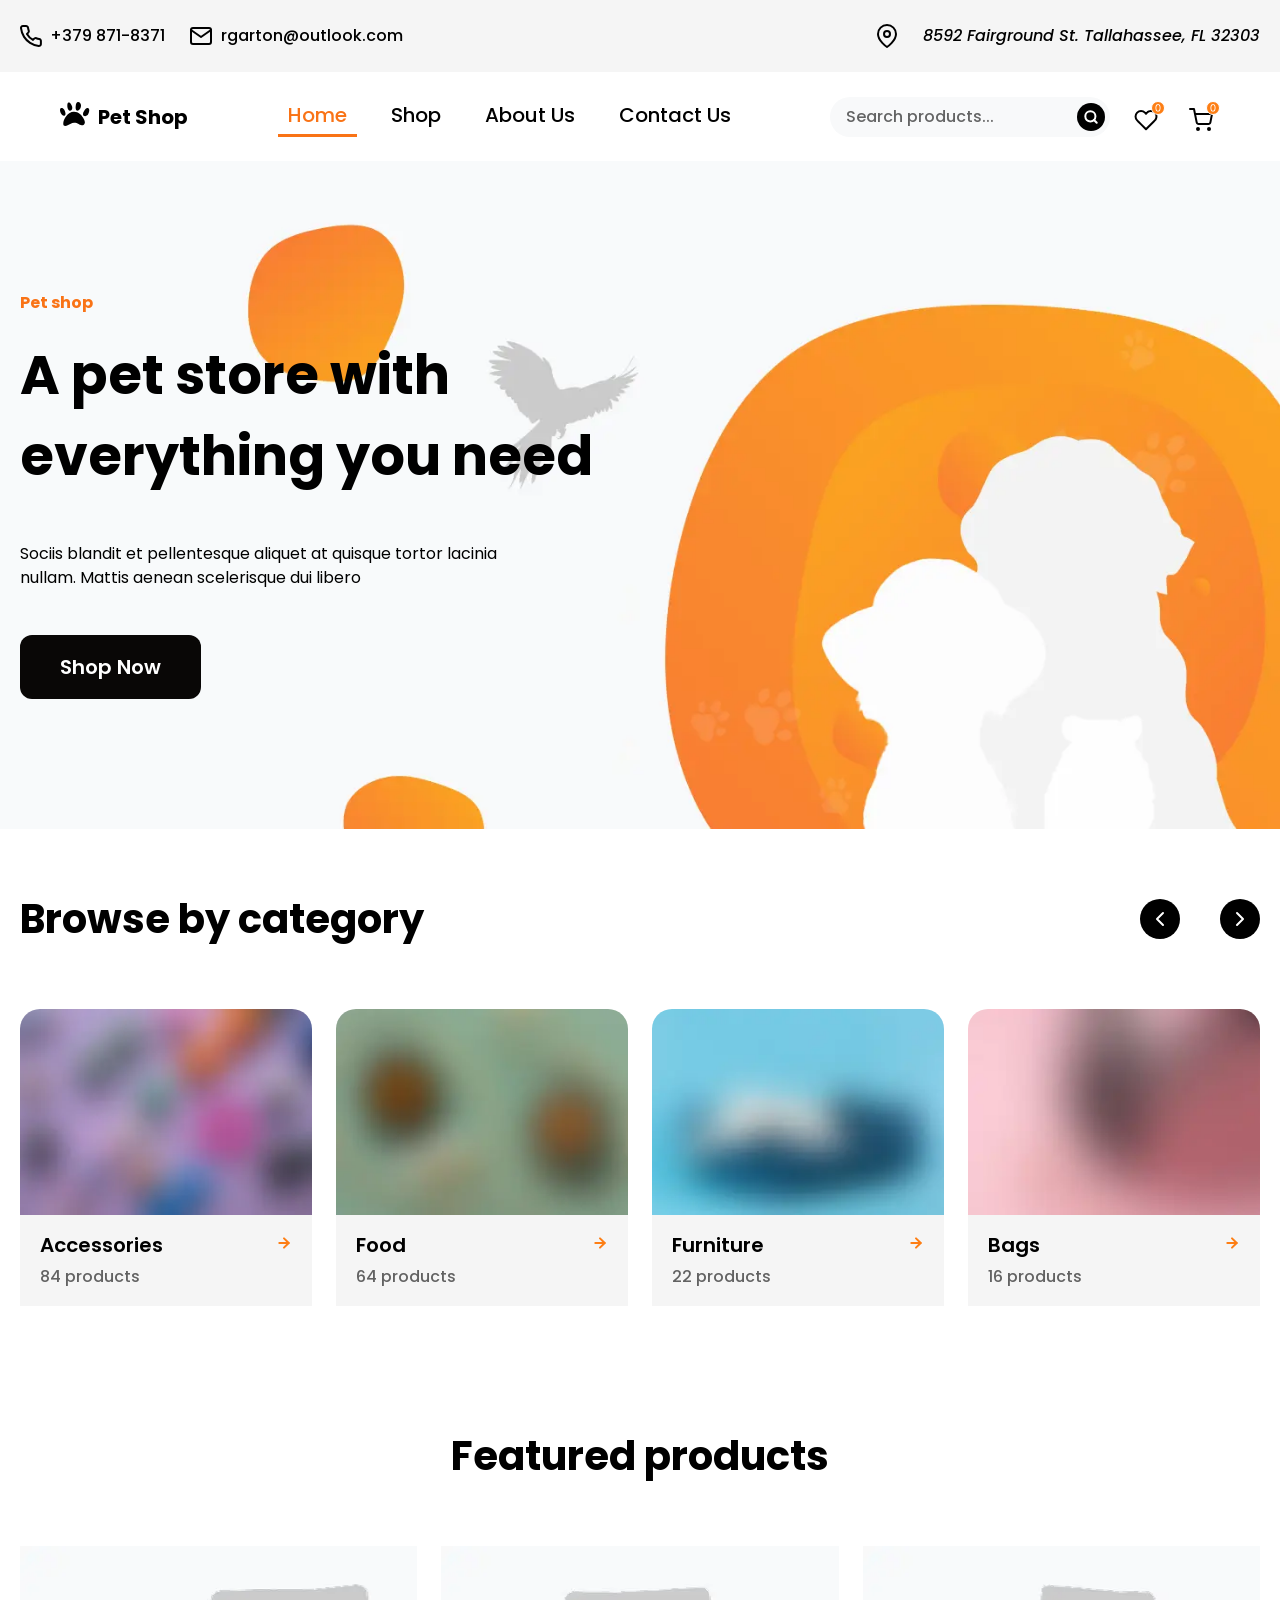
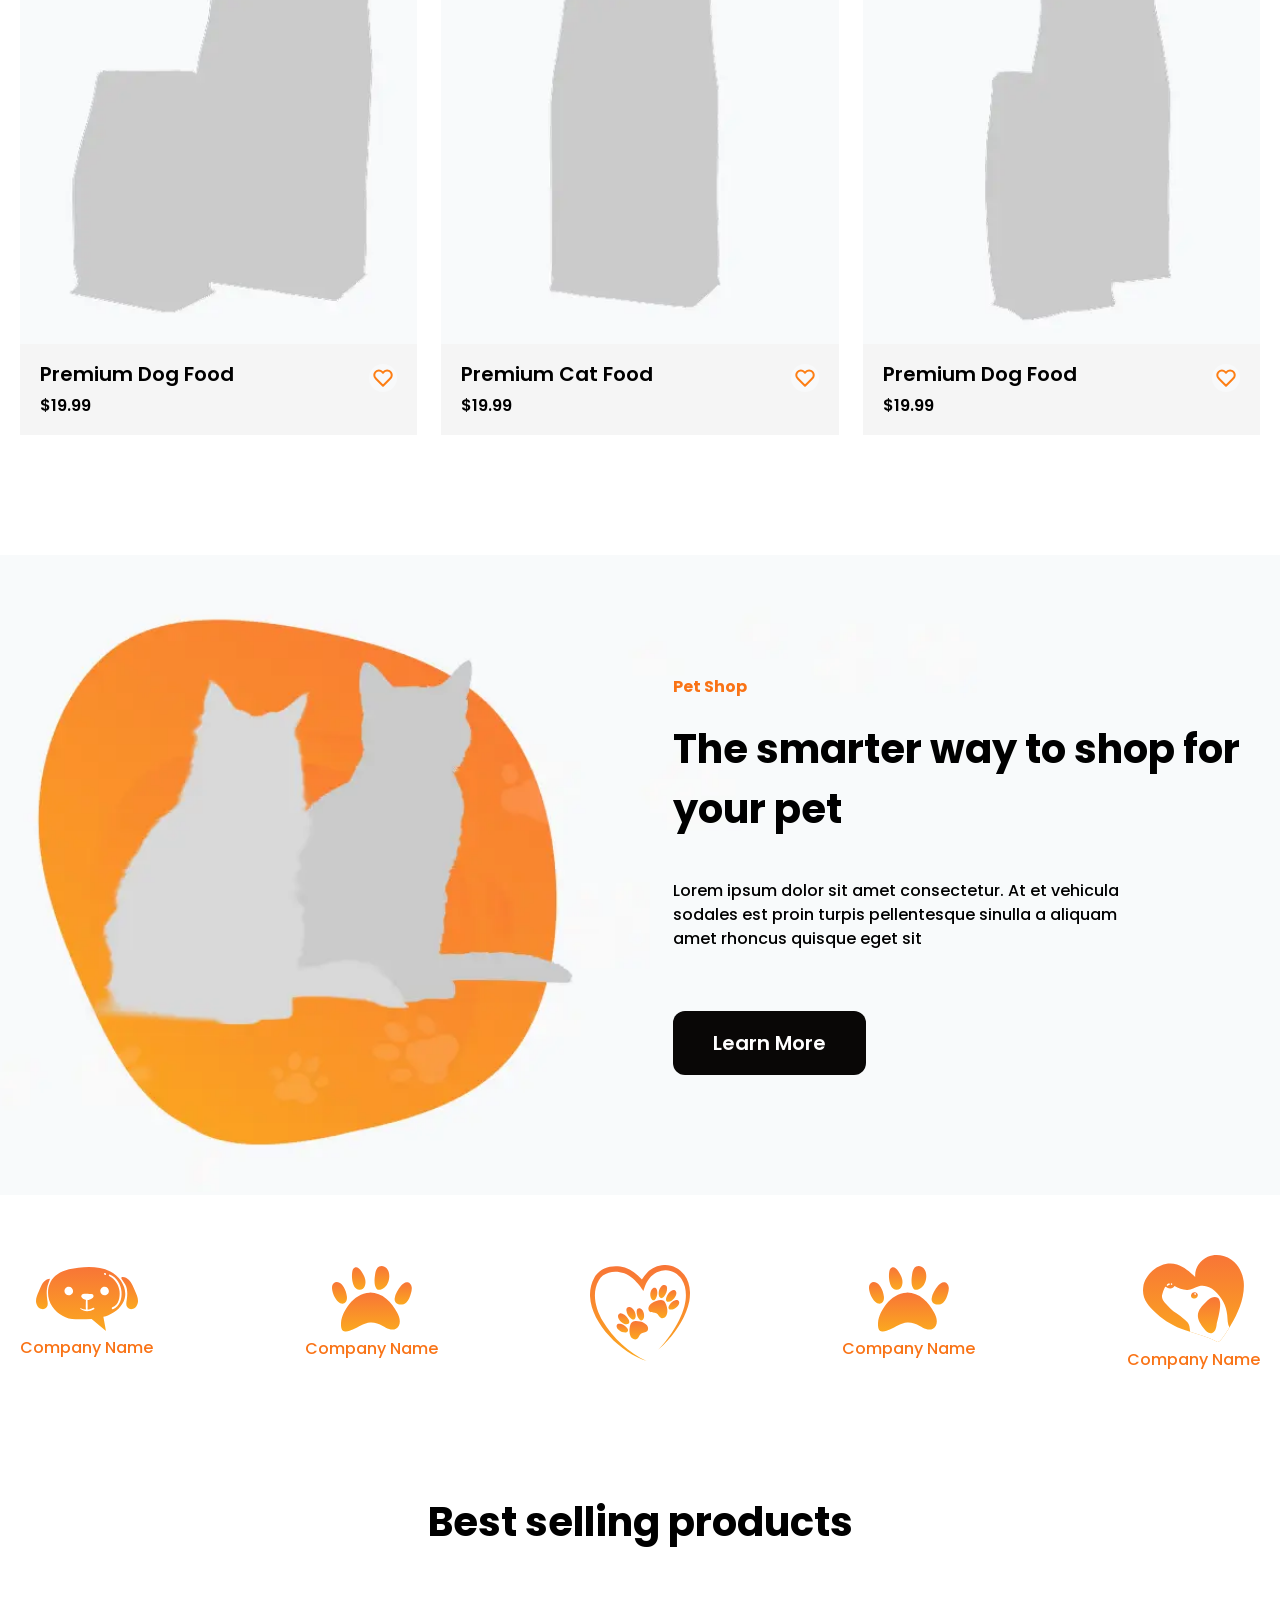
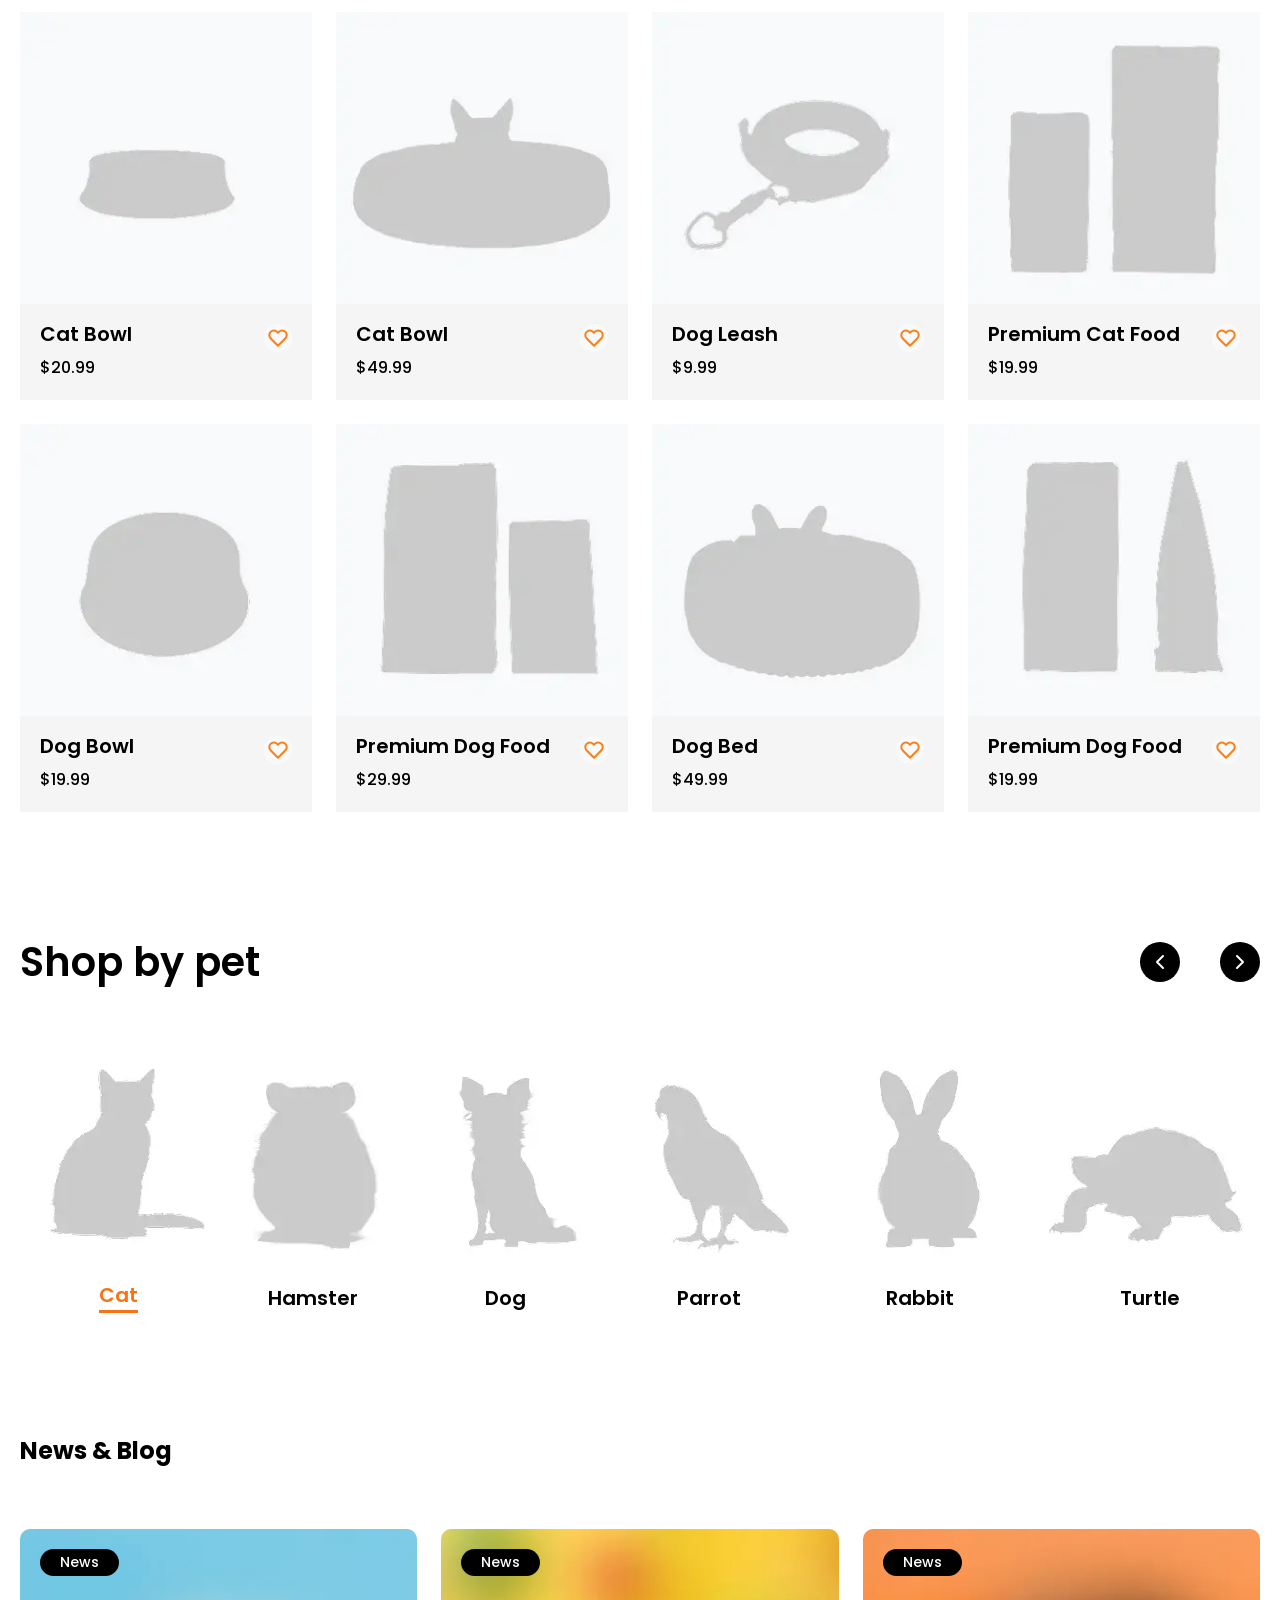
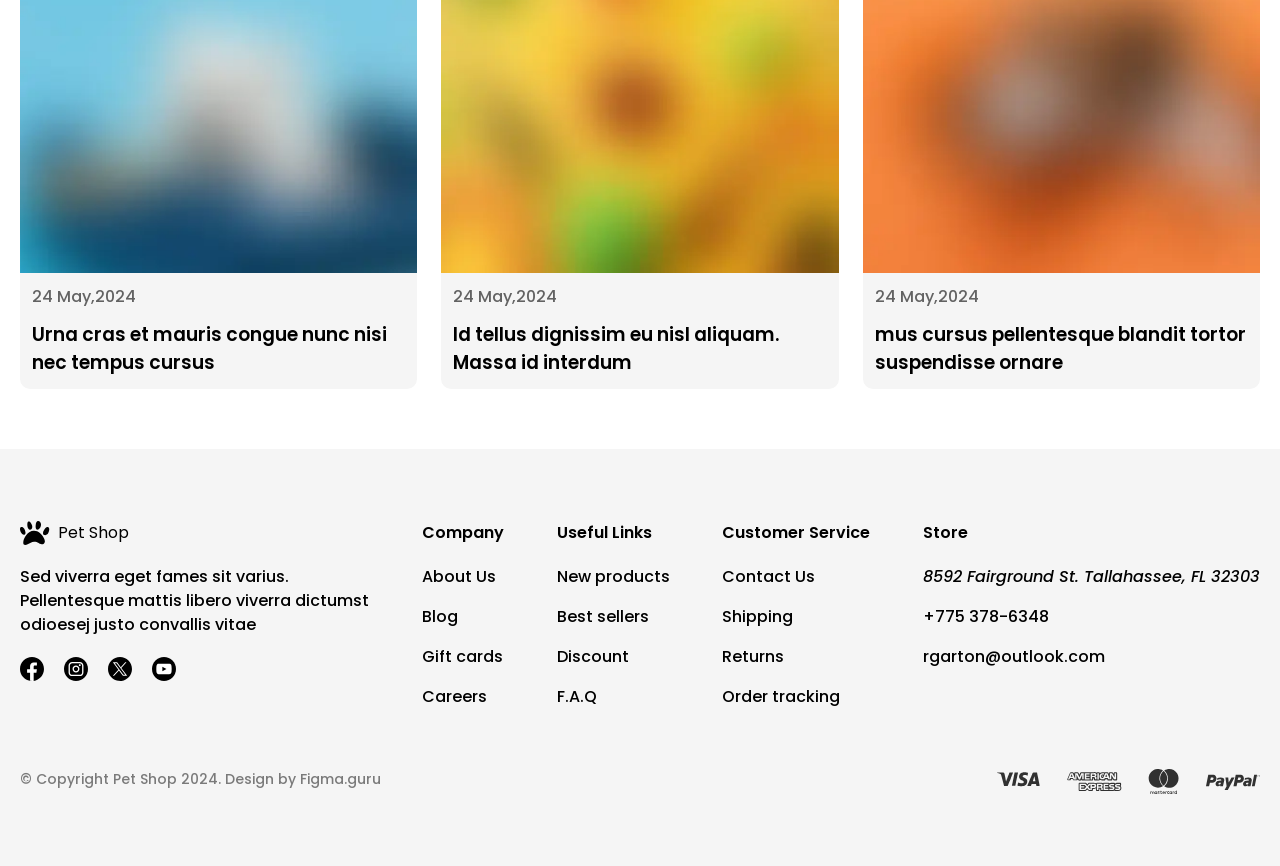
==== commit 7411750c: "Complete Home page styles" ====
--- a/index.html
+++ b/index.html
@@ -110,10 +110,13 @@
         <div class="container">
           <div class="hero__wrapper">
             <div class="hero__content">
-              <span class="hero__subtitle">Pet shop</span>
-
-              <h1 class="hero__title">A pet store with everything you need</h1>
-
+              <div class="hero__heading">
+                <span class="hero__subtitle">Pet shop</span>
+
+                <h1 class="hero__title">
+                  A pet store with everything you need
+                </h1>
+              </div>
               <p class="hero__description">
                 Sociis blandit et pellentesque aliquet at quisque tortor lacinia
                 nullam. Mattis aenean scelerisque dui libero
@@ -153,49 +156,60 @@
                 <div class="category-card__image">
                   <img src="images/common/accessories.webp" alt="Accessories" />
                 </div>
-                <div class="category-card__info">
-                  <h3 class="category-card__name">Accessories</h3>
-                  <span class="category-card__count">84 products</span>
-                </div>
-                <span class="category-card__arrow">
-                  <!-- 右向きの小さな矢印アイコン -->
-                </span>
+                <div class="category-card__contents">
+                  <div class="category-card__info">
+                    <h3 class="category-card__name">Accessories</h3>
+                    <span class="category-card__count">84 products</span>
+                  </div>
+                  <span class="category-card__arrow">
+                    <img
+                      src="images/common/arrow-right.svg"
+                      alt="Accessories"
+                    />
+                  </span>
+                </div>
               </a>
               <a href="#" class="category-card">
                 <div class="category-card__image">
                   <img src="images/common/food.webp" alt="Food" />
                 </div>
-                <div class="category-card__info">
-                  <h3 class="category-card__name">Food</h3>
-                  <span class="category-card__count">64 products</span>
-                </div>
-                <span class="category-card__arrow">
-                  <!-- 右向きの小さな矢印アイコン -->
-                </span>
+                <div class="category-card__contents">
+                  <div class="category-card__info">
+                    <h3 class="category-card__name">Food</h3>
+                    <span class="category-card__count">64 products</span>
+                  </div>
+                  <span class="category-card__arrow">
+                    <img src="images/common/arrow-right.svg" alt="Food" />
+                  </span>
+                </div>
               </a>
               <a href="#" class="category-card">
                 <div class="category-card__image">
                   <img src="images/common/furniture.webp" alt="Furniture" />
                 </div>
-                <div class="category-card__info">
-                  <h3 class="category-card__name">Furniture</h3>
-                  <span class="category-card__count">22 products</span>
-                </div>
-                <span class="category-card__arrow">
-                  <!-- 右向きの小さな矢印アイコン -->
-                </span>
+                <div class="category-card__contents">
+                  <div class="category-card__info">
+                    <h3 class="category-card__name">Furniture</h3>
+                    <span class="category-card__count">22 products</span>
+                  </div>
+                  <span class="category-card__arrow">
+                    <img src="images/common/arrow-right.svg" alt="Furniture" />
+                  </span>
+                </div>
               </a>
               <a href="#" class="category-card">
                 <div class="category-card__image">
                   <img src="images/common/bags.webp" alt="Bags" />
                 </div>
-                <div class="category-card__info">
-                  <h3 class="category-card__name">Bags</h3>
-                  <span class="category-card__count">16 products</span>
-                </div>
-                <span class="category-card__arrow">
-                  <!-- 右向きの小さな矢印アイコン -->
-                </span>
+                <div class="category-card__contents">
+                  <div class="category-card__info">
+                    <h3 class="category-card__name">Bags</h3>
+                    <span class="category-card__count">16 products</span>
+                  </div>
+                  <span class="category-card__arrow">
+                    <img src="images/common/arrow-right.svg" alt="Bags" />
+                  </span>
+                </div>
               </a>
             </div>
           </div>
@@ -266,21 +280,22 @@
       <section class="promo">
         <div class="container">
           <div class="promo__wrapper">
-            <!-- 左側：イラスト -->
-            <div class="promo__image">
-              <!-- ここに猫のイラスト画像（または背景画像） -->
-            </div>
-
             <!-- 右側：テキスト -->
             <div class="promo__content">
-              <span class="promo__subtitle">Pet Shop</span>
-              <h2 class="promo__title">The smarter way to shop for your pet</h2>
-              <p class="promo__desc">
-                Lorem ipsum dolor sit amet consectetur. At et vehicula sodales
-                est proin turpis pellentesque sinulla a aliquam amet rhoncus
-                quisque eget sit
-              </p>
-              <a href="#" class="promo__button">Learn More</a>
+              <div class="promo__body">
+                <div class="promo__heading">
+                  <span class="promo__subtitle">Pet Shop</span>
+                  <h2 class="promo__title">
+                    The smarter way to shop for your pet
+                  </h2>
+                </div>
+                <p class="promo__desc">
+                  Lorem ipsum dolor sit amet consectetur. At et vehicula sodales
+                  est proin turpis pellentesque sinulla a aliquam amet rhoncus
+                  quisque eget sit
+                </p>
+              </div>
+              <a href="#" class="button promo__button">Learn More</a>
             </div>
           </div>
         </div>
@@ -502,16 +517,18 @@
             </div>
 
             <ul class="shop-by-pet__list">
-              <li class="shop-by-pet__item shop-by-pet__item--active">
-                <a href="#">
+              <li class="shop-by-pet__item">
+                <a class="shop-by-pet__link" href="#">
                   <div class="shop-by-pet__icon">
                     <img src="images/common/cat.webp" alt="Cat" />
                   </div>
-                  <span class="shop-by-pet__name">Cat</span>
+                  <span class="shop-by-pet__name shop-by-pet__name--active"
+                    >Cat</span
+                  >
                 </a>
               </li>
               <li class="shop-by-pet__item">
-                <a href="#">
+                <a class="shop-by-pet__link" href="#">
                   <div class="shop-by-pet__icon">
                     <img src="images/common/hamster.webp" alt="Hamster" />
                   </div>
@@ -519,7 +536,7 @@
                 </a>
               </li>
               <li class="shop-by-pet__item">
-                <a href="#">
+                <a class="shop-by-pet__link" href="#">
                   <div class="shop-by-pet__icon">
                     <img src="images/common/dog.webp" alt="Dog" />
                   </div>
@@ -527,7 +544,7 @@
                 </a>
               </li>
               <li class="shop-by-pet__item">
-                <a href="#">
+                <a class="shop-by-pet__link" href="#">
                   <div class="shop-by-pet__icon">
                     <img src="images/common/parrot.webp" alt="Parrot" />
                   </div>
@@ -535,7 +552,7 @@
                 </a>
               </li>
               <li class="shop-by-pet__item">
-                <a href="#">
+                <a class="shop-by-pet__link" href="#">
                   <div class="shop-by-pet__icon">
                     <img src="images/common/rabbit.webp" alt="Rabbit" />
                   </div>
@@ -543,7 +560,7 @@
                 </a>
               </li>
               <li class="shop-by-pet__item">
-                <a href="#">
+                <a class="shop-by-pet__link" href="#">
                   <div class="shop-by-pet__icon">
                     <img src="images/common/turtle.webp" alt="Turtle" />
                   </div>
--- a/css/components.css
+++ b/css/components.css
@@ -22,12 +22,12 @@
   align-items: center;
   justify-content: center;
   gap: 10px;
-  padding: 17px 40px;
+  padding: 3px 20px;
   border-radius: 20px;
   background-color: #000;
   color: #fff;
-  font-size: 16px;
-  font-weight: 600;
+  font-size: 14px;
+  font-weight: 500;
 }
 /* =========================
    Product Card
@@ -35,7 +35,7 @@
 .product-card {
   display: flex;
   flex-direction: column;
-  width: 306px;
+  width: 100%;
   height: auto;
 }
 .product-card__info {
@@ -43,6 +43,7 @@
   justify-content: space-between;
   align-items: flex-start;
   padding: 20px;
+  background-color: #f5f5f5;
 }
 .product-card__info-contents {
   display: flex;
--- a/css/layout.css
+++ b/css/layout.css
@@ -1,6 +1,10 @@
 /* =========================
    Topbar
 ========================= */
+.topbar {
+  background-color: #f5f5f5;
+}
+
 .topbar__wrapper {
   display: flex;
   justify-content: space-between;
@@ -35,6 +39,7 @@
 .header__wrapper {
   display: flex;
   justify-content: space-between;
+  align-items: center;
   padding: 24px 40px;
   border-radius: 40px;
 }
@@ -71,7 +76,7 @@
 
 .header__nav-item--active {
   color: #f97316;
-  border-bottom: 2px solid #f97316;
+  border-bottom: 3px solid #f97316;
 }
 
 .header__actions {
@@ -121,8 +126,12 @@
 /* =========================
    Footer
 ========================= */
+.footer {
+  padding-block: 72px;
+  background-color: #f5f5f5;
+}
+
 .footer__wrapper {
-  padding-block: 72px;
   display: flex;
   flex-direction: column;
   gap: 60px;
--- a/css/style.css
+++ b/css/style.css
@@ -0,0 +1,367 @@
+/* =========================
+   Hero
+========================= */
+.hero {
+}
+
+.hero--home {
+  background-image: url("../images/hero/hero-home.webp");
+  background-size: cover;
+  background-position: center;
+}
+
+.hero__wrapper {
+}
+
+.hero__content {
+  padding-block: 130px;
+}
+
+.hero__heading {
+  display: flex;
+  flex-direction: column;
+  gap: 20px;
+}
+
+.hero__subtitle {
+  font-weight: 700;
+  font-size: 16px;
+  color: #f97316;
+}
+
+.hero__title {
+  max-width: 647px;
+  font-weight: 700;
+  font-size: 54px;
+}
+
+.hero__description {
+  padding-block: 45px;
+  max-width: 479px;
+}
+
+.hero__button {
+}
+
+/* =========================
+   Categories
+========================= */
+.categories {
+  padding-block: 60px;
+}
+
+.categories__wrapper {
+  display: flex;
+  flex-direction: column;
+  gap: 60px;
+}
+
+.categories__header {
+  display: flex;
+  justify-content: space-between;
+}
+
+.categories__title {
+  font-weight: 700;
+  font-size: 40px;
+}
+
+.categories__controls {
+  display: flex;
+  gap: 40px;
+}
+
+.categories__list {
+  display: flex;
+  gap: 24px;
+}
+
+.category-card__image img {
+  border-radius: 20px 20px 0 0;
+}
+
+.category-card__contents {
+  display: flex;
+  justify-content: space-between;
+  padding: 20px;
+  background-color: #f5f5f5;
+}
+
+.category-card__info {
+  display: flex;
+  flex-direction: column;
+  gap: 12px;
+}
+
+.category-card__name {
+  font-weight: 600;
+  font-size: 20px;
+  line-height: 1;
+}
+
+.category-card__count {
+  font-weight: 500;
+  font-size: 16px;
+  line-height: 1.2;
+  color: rgba(0, 0, 0, 0.6);
+}
+
+/* =========================
+   Featured
+========================= */
+.featured {
+  padding-block: 60px 120px;
+}
+
+.featured__wrapper {
+  display: flex;
+  flex-direction: column;
+  gap: 60px;
+}
+
+.featured__title {
+  font-weight: 700;
+  font-size: 40px;
+  text-align: center;
+}
+
+.featured__list {
+  display: flex;
+  justify-content: center;
+  gap: 24px;
+}
+
+.featured .product-card__name {
+  font-weight: 600;
+  font-size: 20px;
+  line-height: 1;
+}
+
+.featured .product-card__price {
+  font-weight: 600;
+  font-size: 16px;
+  line-height: 1.2;
+}
+
+/* =========================
+   Promo
+========================= */
+.promo {
+  background-image: url("../images/common/home-promo.webp");
+  background-size: cover;
+  background-position: 40% center;
+}
+
+.promo__wrapper {
+  display: flex;
+  padding-block: 120px;
+}
+
+.promo__content {
+  display: flex;
+  flex-direction: column;
+  gap: 60px;
+  margin-left: auto;
+}
+
+.promo__body {
+  display: flex;
+  flex-direction: column;
+  gap: 40px;
+}
+
+.promo__heading {
+  display: flex;
+  flex-direction: column;
+  gap: 20px;
+}
+
+.promo__subtitle {
+  font-weight: 700;
+  font-size: 16px;
+  color: #f97316;
+}
+
+.promo__title {
+  max-width: 587px;
+  font-weight: 700;
+  font-size: 40px;
+}
+
+.promo__desc {
+  max-width: 479px;
+  font-weight: 500;
+  font-size: 16px;
+}
+
+.promo__button {
+  align-self: flex-start;
+  padding-inline: 40px;
+}
+
+/* =========================
+   Partners
+========================= */
+.partners__wrapper {
+  padding-block: 60px;
+}
+
+.partners__list {
+  display: flex;
+  justify-content: space-between;
+  align-items: center;
+}
+
+.partners__item {
+  display: flex;
+  flex-direction: column;
+  align-items: center;
+  gap: 5px;
+}
+
+.partners__name {
+  font-weight: 500;
+  font-size: 16px;
+  color: #f97316;
+}
+
+/* =========================
+   Bestsellers
+========================= */
+.bestsellers {
+  padding-block: 60px;
+}
+
+.bestsellers__wrapper {
+  display: flex;
+  flex-direction: column;
+  gap: 60px;
+}
+
+.bestsellers__title {
+  text-align: center;
+  font-weight: 700;
+  font-size: 40px;
+}
+
+.bestsellers__list {
+  display: grid;
+  grid-template-columns: repeat(4, 1fr);
+  gap: 24px;
+}
+
+/* =========================
+   Shop-by-pet
+========================= */
+.shop-by-pet {
+  padding-block: 60px;
+}
+
+.shop-by-pet__wrapper {
+  display: flex;
+  flex-direction: column;
+  gap: 60px;
+}
+
+.shop-by-pet__header {
+  display: flex;
+  justify-content: space-between;
+}
+
+.shop-by-pet__title {
+  font-weight: 600;
+  font-size: 40px;
+}
+
+.shop-by-pet__controls {
+  display: flex;
+  gap: 40px;
+}
+
+.shop-by-pet__list {
+  display: flex;
+  justify-content: space-between;
+  align-items: flex-end;
+}
+
+.shop-by-pet__link {
+  display: flex;
+  flex-direction: column;
+  align-items: center;
+  gap: 26px;
+}
+
+.shop-by-pet__name {
+  font-weight: 600;
+  font-size: 20px;
+  text-align: center;
+}
+
+.shop-by-pet__name--active {
+  color: #f97316;
+  border-bottom: 3px solid #f97316;
+}
+
+/* =========================
+   News
+========================= */
+.news {
+  padding-block: 60px;
+}
+
+.news__wrapper {
+  display: flex;
+  flex-direction: column;
+  gap: 60px;
+}
+
+.news__title {
+}
+
+.news__list {
+  display: grid;
+  grid-template-columns: repeat(3, 1fr);
+  gap: 24px;
+}
+
+.news-card {
+}
+
+.news-card__image {
+  position: relative;
+  width: 100%;
+  aspect-ratio: 416 / 360;
+}
+
+.news-card__image img {
+  width: 100%;
+  height: 100%;
+  object-fit: cover;
+  border-radius: 10px 10px 0 0;
+}
+
+.badge.news-card__label {
+  position: absolute;
+  top: 20px;
+  left: 20px;
+}
+
+.news-card__content {
+  display: flex;
+  flex-direction: column;
+  gap: 12px;
+  padding: 12px;
+  background-color: #f5f5f5;
+  border-radius: 0 0 10px 10px;
+}
+
+.news-card__date {
+  font-weight: 500;
+  font-size: 16;
+  color: rgba(0, 0, 0, 0.6);
+}
+
+.news-card__title {
+  font-weight: 600;
+  font-size: 20;
+}
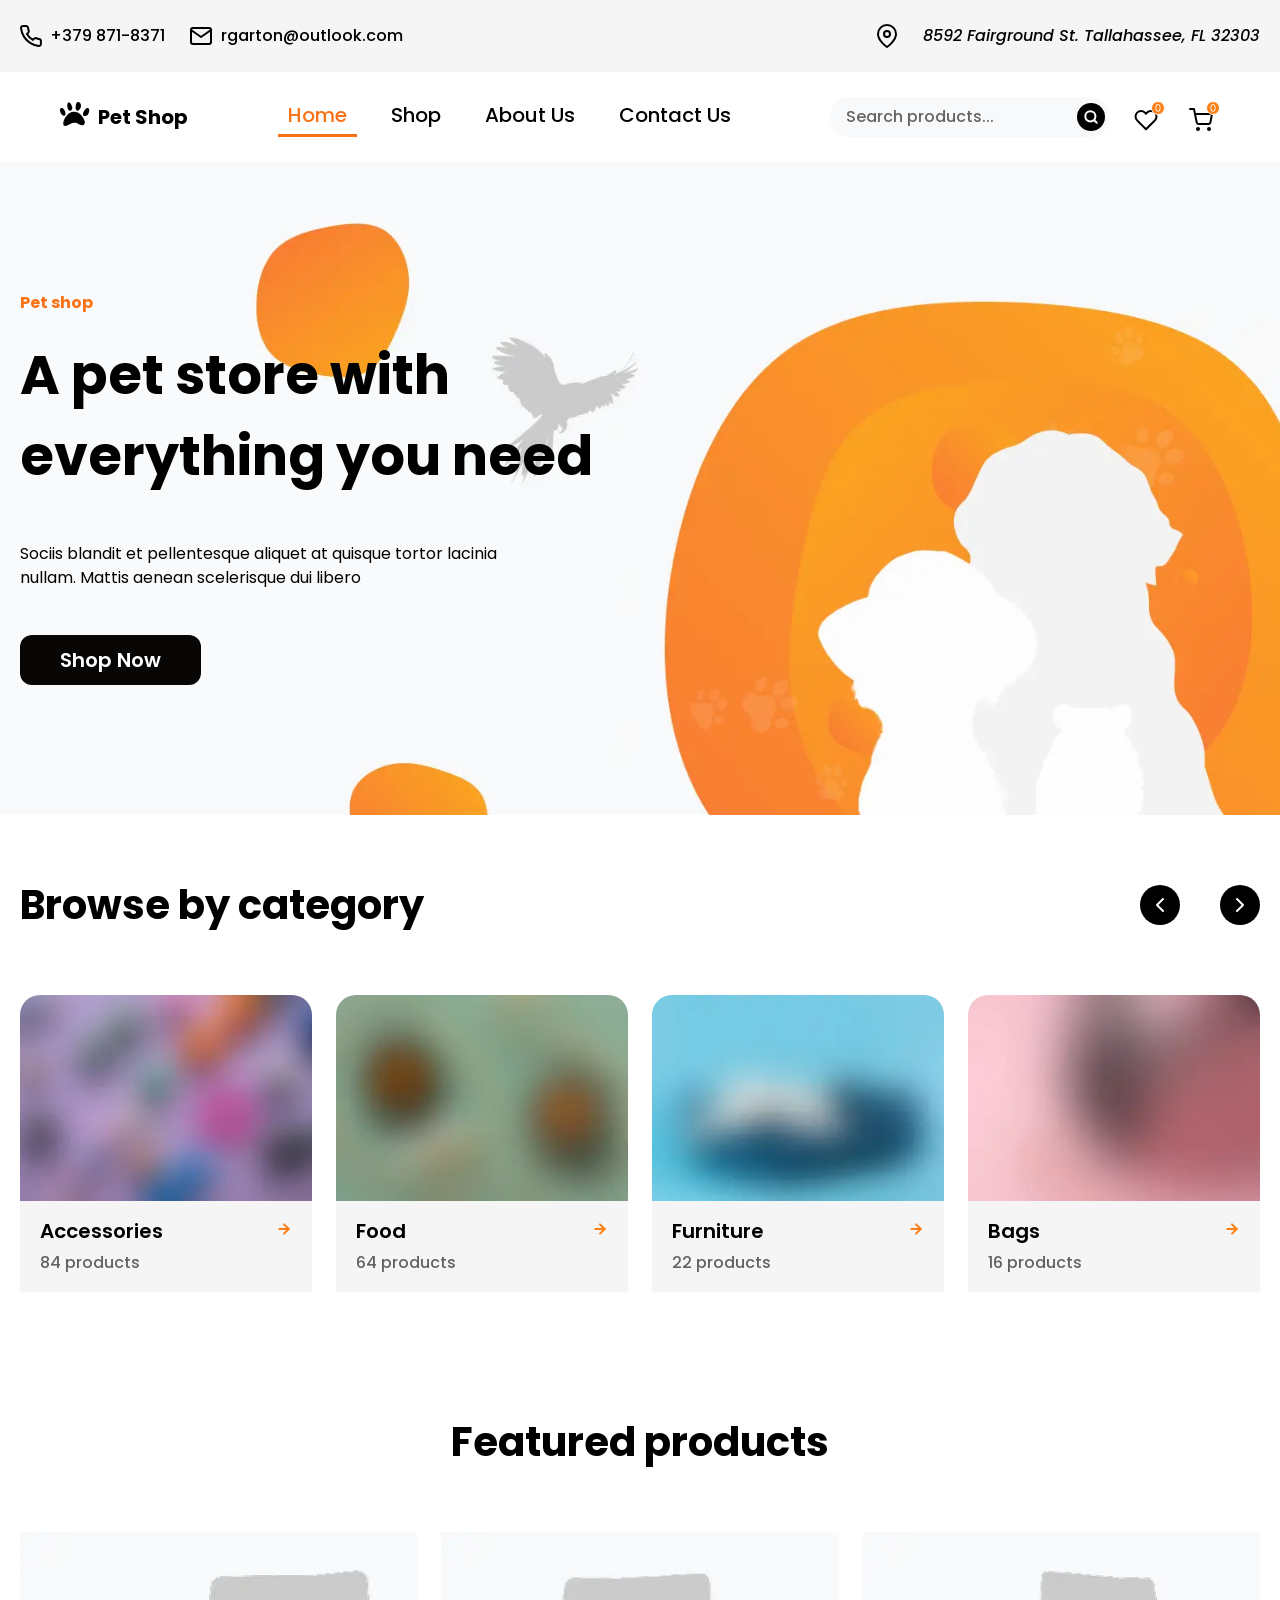
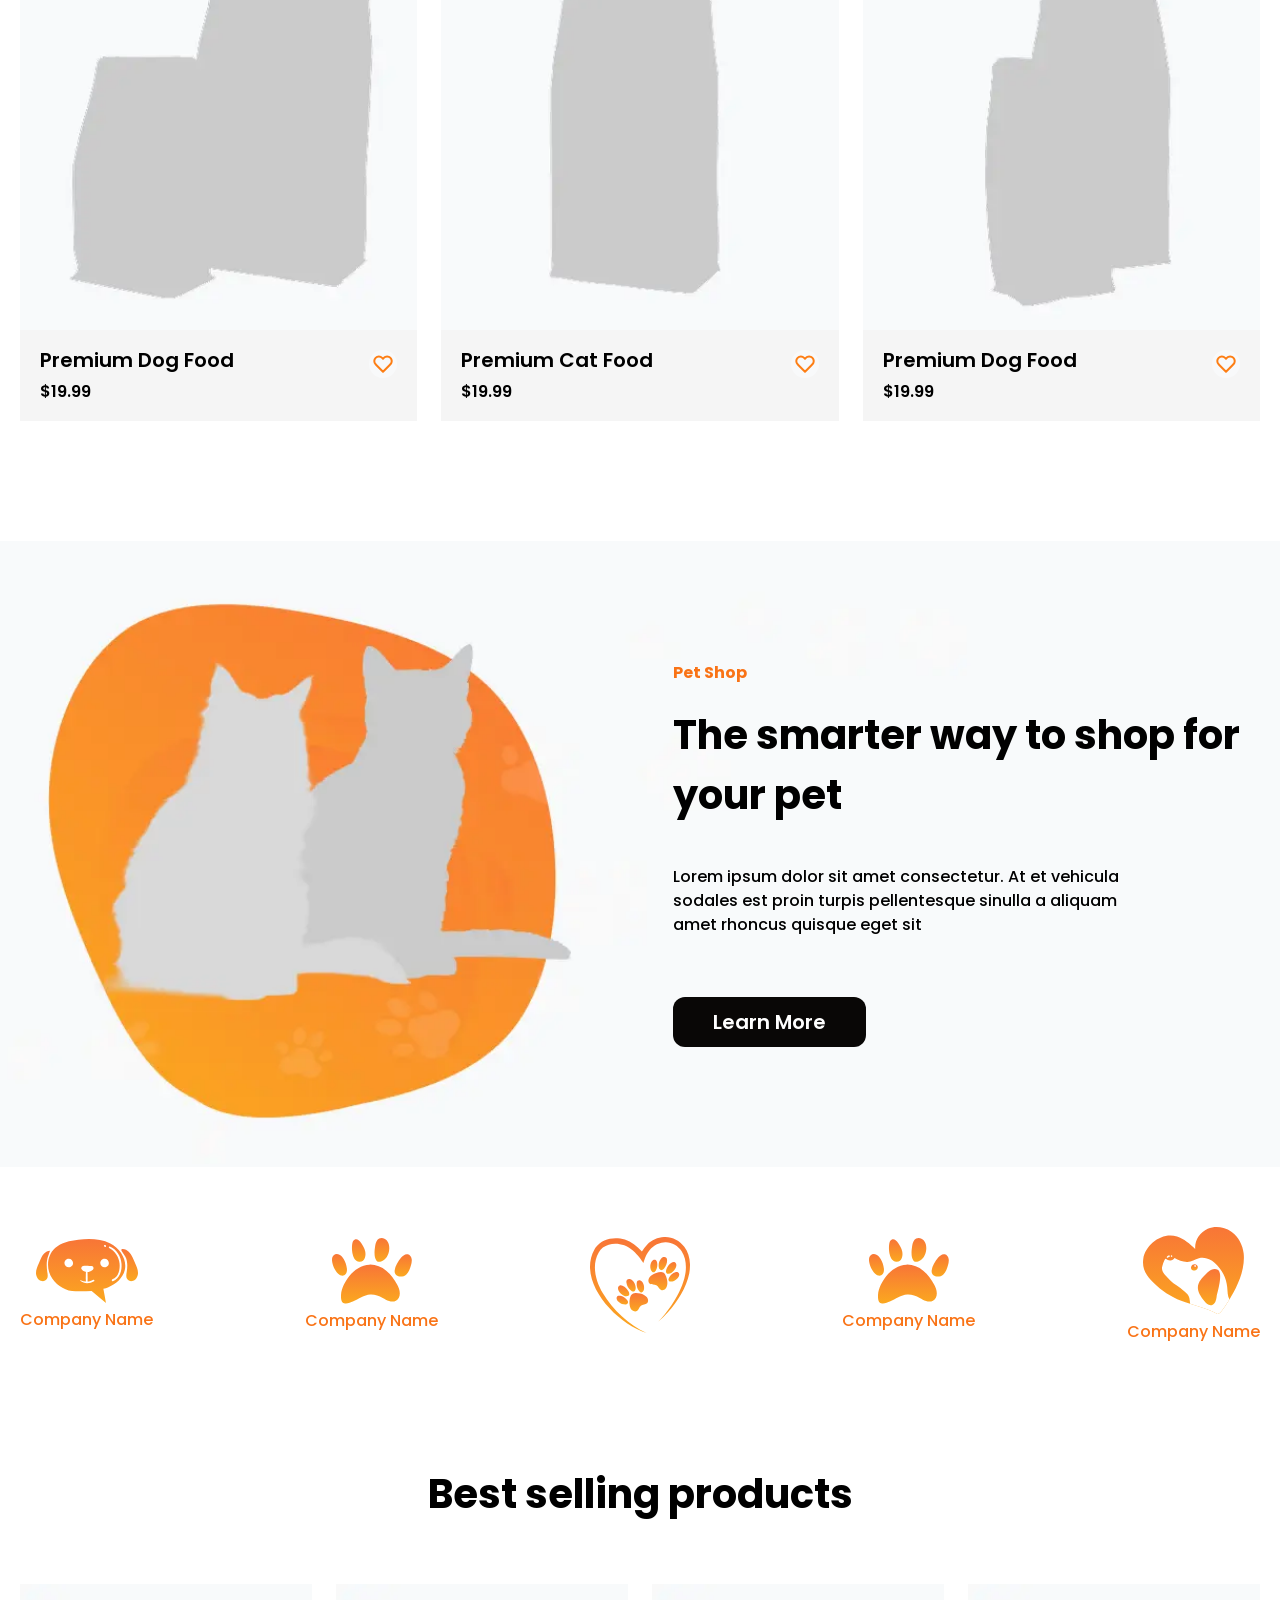
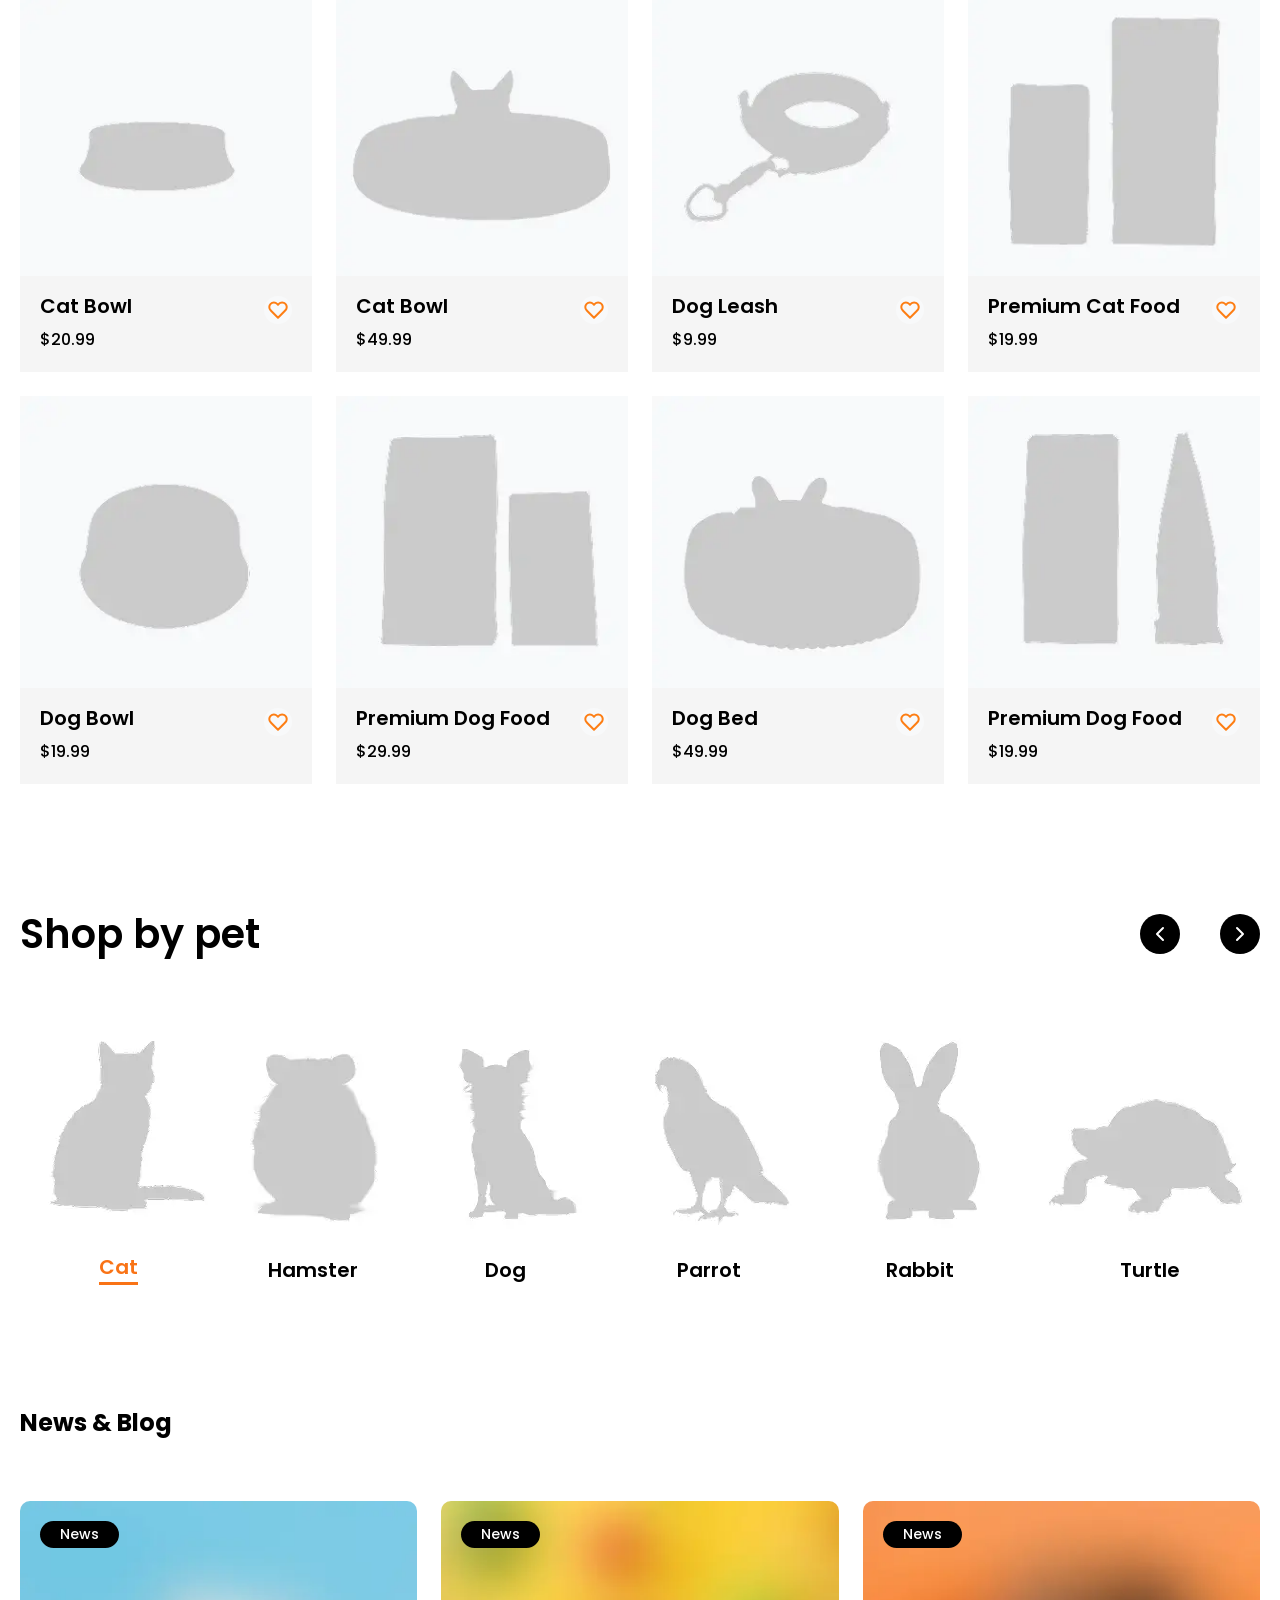
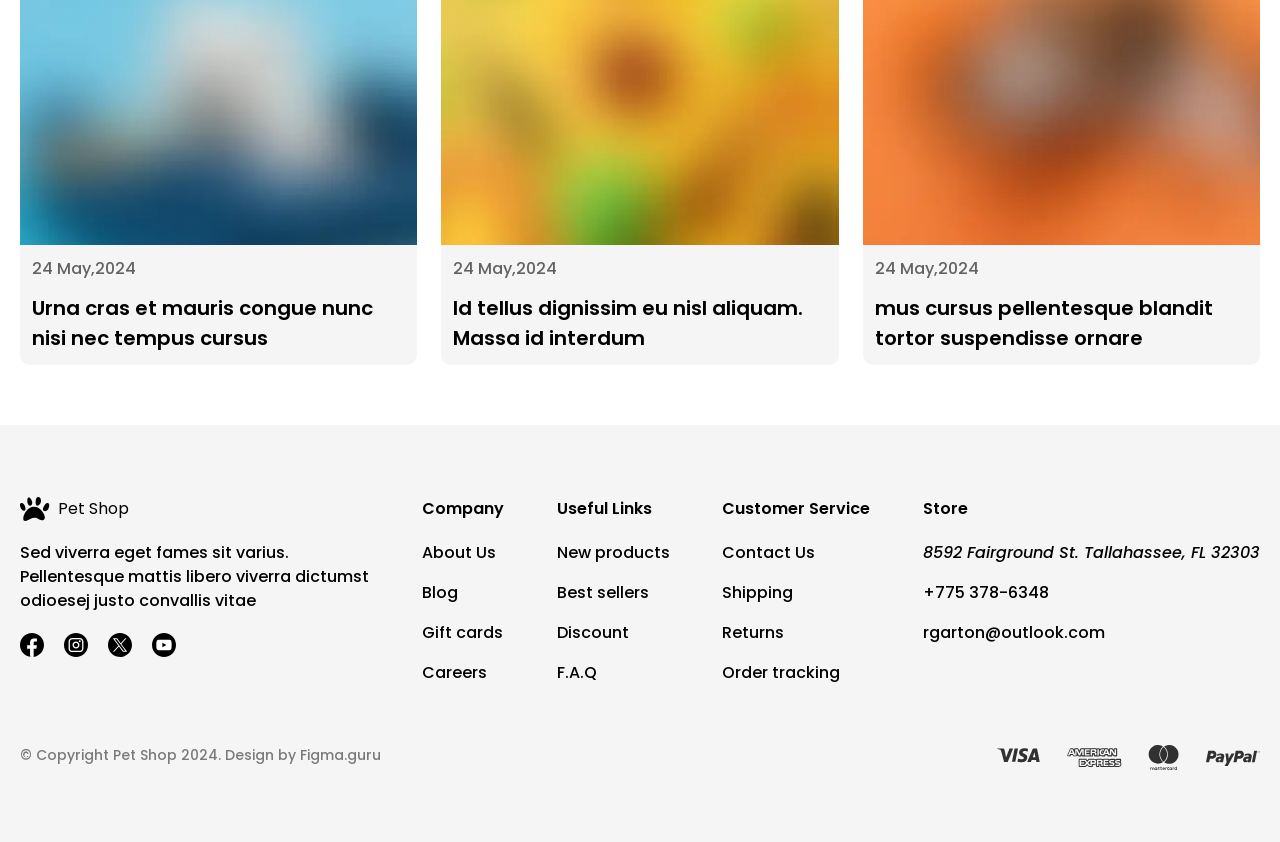
==== commit 9897918d: "Add responsive hamburger menu" ====
--- a/index.html
+++ b/index.html
@@ -73,7 +73,18 @@
               />
               <span class="header__logo-name">Pet Shop</span>
             </a>
-            <nav class="header__nav">
+            <button
+              class="header__hamburger"
+              type="button"
+              aria-label="Open menu"
+              aria-expanded="false"
+              aria-controls="header-menu"
+            >
+              <span></span>
+              <span></span>
+              <span></span>
+            </button>
+            <nav class="header__nav" id="header-menu">
               <ul class="header__nav-list">
                 <li class="header__nav-item header__nav-item--active">
                   <a href="#">Home</a>
@@ -735,5 +746,6 @@
         </div>
       </div>
     </footer>
+    <script src="js/main.js"></script>
   </body>
 </html>
--- a/css/components.css
+++ b/css/components.css
@@ -6,7 +6,7 @@
   align-items: center;
   justify-content: center;
   gap: 10px;
-  padding: 17px 40px;
+  padding: 10px 30px;
   border-radius: 12px;
   background-color: #090706;
   font-size: 20px;
--- a/css/layout.css
+++ b/css/layout.css
@@ -58,6 +58,17 @@
   font-weight: 700;
   font-size: 20px;
   white-space: nowrap;
+}
+
+.header__hamburger span {
+  display: block;
+  width: 24px;
+  height: 2px;
+  background-color: #000;
+}
+
+.header__hamburger {
+  display: none;
 }
 
 .header__nav-list {
@@ -154,7 +165,7 @@
 }
 
 .footer__desc {
-  width: 349px;
+  max-width: 349px;
   font-weight: 500;
   font-size: 16px;
 }
@@ -196,3 +207,89 @@
   font-size: 14px;
   color: rgba(0, 0, 0, 0.5);
 }
+
+/* =========================
+   Hero
+========================= */
+.hero__content {
+  padding-block: 130px;
+}
+
+.hero__heading {
+  display: flex;
+  flex-direction: column;
+  gap: 20px;
+}
+
+.hero__subtitle {
+  font-weight: 700;
+  font-size: 16px;
+  color: #f97316;
+}
+
+.hero__title {
+  max-width: 647px;
+  font-weight: 700;
+  font-size: 54px;
+}
+
+.hero__description {
+  max-width: 479px;
+}
+
+.hero__button {
+  align-self: flex-start;
+  padding-inline: 40px;
+}
+
+/* =========================
+   Shop-by-pet
+========================= */
+.shop-by-pet {
+  padding-block: 60px;
+}
+
+.shop-by-pet__wrapper {
+  display: flex;
+  flex-direction: column;
+  gap: 60px;
+}
+
+.shop-by-pet__header {
+  display: flex;
+  justify-content: space-between;
+}
+
+.shop-by-pet__title {
+  font-weight: 600;
+  font-size: 40px;
+}
+
+.shop-by-pet__controls {
+  display: flex;
+  gap: 40px;
+}
+
+.shop-by-pet__list {
+  display: flex;
+  justify-content: space-between;
+  align-items: flex-end;
+}
+
+.shop-by-pet__link {
+  display: flex;
+  flex-direction: column;
+  align-items: center;
+  gap: 26px;
+}
+
+.shop-by-pet__name {
+  font-weight: 600;
+  font-size: 20px;
+  text-align: center;
+}
+
+.shop-by-pet__name--active {
+  color: #f97316;
+  border-bottom: 3px solid #f97316;
+}
--- a/css/style.css
+++ b/css/style.css
@@ -1,46 +1,14 @@
 /* =========================
    Hero
 ========================= */
-.hero {
-}
-
 .hero--home {
   background-image: url("../images/hero/hero-home.webp");
   background-size: cover;
   background-position: center;
 }
 
-.hero__wrapper {
-}
-
-.hero__content {
-  padding-block: 130px;
-}
-
-.hero__heading {
-  display: flex;
-  flex-direction: column;
-  gap: 20px;
-}
-
-.hero__subtitle {
-  font-weight: 700;
-  font-size: 16px;
-  color: #f97316;
-}
-
-.hero__title {
-  max-width: 647px;
-  font-weight: 700;
-  font-size: 54px;
-}
-
-.hero__description {
+.hero--home .hero__description {
   padding-block: 45px;
-  max-width: 479px;
-}
-
-.hero__button {
 }
 
 /* =========================
@@ -251,58 +219,6 @@
 }
 
 /* =========================
-   Shop-by-pet
-========================= */
-.shop-by-pet {
-  padding-block: 60px;
-}
-
-.shop-by-pet__wrapper {
-  display: flex;
-  flex-direction: column;
-  gap: 60px;
-}
-
-.shop-by-pet__header {
-  display: flex;
-  justify-content: space-between;
-}
-
-.shop-by-pet__title {
-  font-weight: 600;
-  font-size: 40px;
-}
-
-.shop-by-pet__controls {
-  display: flex;
-  gap: 40px;
-}
-
-.shop-by-pet__list {
-  display: flex;
-  justify-content: space-between;
-  align-items: flex-end;
-}
-
-.shop-by-pet__link {
-  display: flex;
-  flex-direction: column;
-  align-items: center;
-  gap: 26px;
-}
-
-.shop-by-pet__name {
-  font-weight: 600;
-  font-size: 20px;
-  text-align: center;
-}
-
-.shop-by-pet__name--active {
-  color: #f97316;
-  border-bottom: 3px solid #f97316;
-}
-
-/* =========================
    News
 ========================= */
 .news {
@@ -313,18 +229,12 @@
   display: flex;
   flex-direction: column;
   gap: 60px;
-}
-
-.news__title {
 }
 
 .news__list {
   display: grid;
   grid-template-columns: repeat(3, 1fr);
   gap: 24px;
-}
-
-.news-card {
 }
 
 .news-card__image {
@@ -357,11 +267,774 @@
 
 .news-card__date {
   font-weight: 500;
-  font-size: 16;
+  font-size: 16px;
   color: rgba(0, 0, 0, 0.6);
 }
 
 .news-card__title {
   font-weight: 600;
-  font-size: 20;
-}
+  font-size: 20px;
+}
+
+/* =========================
+   Hero Shop
+========================= */
+.hero--shop {
+  background-image: url("../images/hero/hero-shop.webp");
+  background-repeat: no-repeat;
+  background-position: calc(100% + 90px) center;
+  background-size: contain;
+}
+
+.hero--shop .hero__content {
+  display: flex;
+  flex-direction: column;
+  gap: 45px;
+}
+
+/* =========================
+   Shop
+========================= */
+.shop {
+  padding-block: 60px;
+}
+
+.shop__wrapper {
+  display: flex;
+  gap: 24px;
+}
+
+.shop__sidebar {
+  width: 306px;
+  flex-shrink: 0;
+}
+
+.shop__filters {
+  display: flex;
+  flex-direction: column;
+  gap: 28px;
+}
+
+.filter__categories-wrapper {
+  display: flex;
+  flex-direction: column;
+  gap: 16px;
+}
+
+.filter__price-wrapper {
+  display: flex;
+  flex-direction: column;
+  gap: 20px;
+}
+
+.filter__brands-wrapper {
+  display: flex;
+  flex-direction: column;
+  gap: 16px;
+}
+
+.filter__tags-wrapper {
+  display: flex;
+  flex-direction: column;
+  gap: 16px;
+}
+
+.filter__list {
+  display: flex;
+  flex-direction: column;
+  gap: 8px;
+}
+
+.filter__content {
+  display: flex;
+  justify-content: space-between;
+  align-items: center;
+}
+
+.filter__name {
+  display: flex;
+  align-items: center;
+  gap: 8px;
+}
+
+.filter__count {
+  font-weight: 500;
+  font-size: 14px;
+  color: #f97316;
+  padding: 4px 8px;
+  border-radius: 12px;
+  background-color: #f5f5f5;
+}
+
+.filter__price {
+  display: flex;
+  flex-direction: column;
+  gap: 20px;
+}
+
+.filter__price input[type="range"] {
+  appearance: none;
+  width: 100%;
+  height: 4px;
+  background: #f97316;
+}
+
+.filter__price input[type="range"]::-webkit-slider-thumb {
+  appearance: none;
+  width: 24px;
+  height: 24px;
+  border-radius: 50%;
+  background: #f97316;
+}
+
+.filter__price-info {
+  display: flex;
+  justify-content: space-between;
+}
+
+.filter__price-button {
+  padding: 2px 20px;
+  font-weight: 600;
+  font-size: 16px;
+}
+
+.filter__tags {
+  display: grid;
+  grid-template-columns: repeat(3, 1fr);
+  gap: 12px;
+}
+
+.filter__tag {
+  padding: 6px 12px;
+  background-color: #f5f5f5;
+  border-radius: 12px;
+  white-space: nowrap;
+}
+
+.popular-products-wrapper {
+  display: flex;
+  flex-direction: column;
+  gap: 20px;
+  padding-top: 28px;
+}
+
+.popular-products__list {
+  display: flex;
+  flex-direction: column;
+  align-items: center;
+  gap: 12px;
+}
+
+.popular-products__item {
+  width: 310px;
+  display: flex;
+  gap: 12px;
+}
+
+.shop__content {
+  flex: 1;
+  min-width: 0;
+  display: flex;
+  flex-direction: column;
+  gap: 60px;
+}
+
+.shop__toolbar {
+  display: flex;
+  justify-content: space-between;
+  align-items: center;
+  font-weight: 500;
+  font-size: 20px;
+  color: #666666;
+}
+
+.shop__sort select {
+  border: 1px solid #666666;
+  border-radius: 6px;
+}
+
+.shop__sort label,
+.shop__sort select,
+.shop__sort option {
+  color: #666666;
+}
+
+.shop__list {
+  display: grid;
+  grid-template-columns: repeat(3, 1fr);
+  gap: 24px;
+}
+
+.shop__pagination {
+  display: grid;
+  grid-template-columns: 1fr auto 1fr;
+  align-items: center;
+}
+
+.shop__pagination-list {
+  grid-column: 2;
+  display: flex;
+  gap: 24px;
+  font-weight: 600;
+  font-size: 20px;
+  color: #666666;
+}
+
+.shop__pagination-item {
+  display: flex;
+  justify-content: center;
+  align-items: center;
+  width: 40px;
+  height: 40px;
+  border: 2px solid #666666;
+  border-radius: 8px;
+}
+.shop__pagination-item--active {
+  background-color: #f97316;
+  color: #fff;
+  border: 2px solid #f97316;
+}
+
+.shop__pagination-next {
+  grid-column: 3;
+  justify-self: end;
+  display: flex;
+  justify-content: center;
+  align-items: center;
+  gap: 8px;
+  width: 105px;
+  height: 40px;
+  border: 2px solid #666666;
+  border-radius: 8px;
+}
+
+.shop__pagination-text {
+  font-weight: 500;
+  font-size: 20px;
+  color: #666666;
+}
+
+/* =========================
+   Shop
+========================= */
+.shop-banners {
+  padding-block: 60px;
+}
+
+.shop-banners__list {
+  display: flex;
+  gap: 24px;
+}
+
+/* =========================
+   Hero About
+========================= */
+.hero--about {
+  background-image: url("../images/hero/hero-about.webp");
+  background-repeat: no-repeat;
+  background-position: calc(100% + 90px) center;
+  background-size: contain;
+}
+
+.hero--about .hero__content {
+  display: flex;
+  flex-direction: column;
+  gap: 45px;
+}
+
+/* =========================
+   About Store
+========================= */
+.about-store {
+  padding-block: 60px;
+}
+
+.about-store__wrapper {
+  display: flex;
+  flex-direction: column;
+  gap: 47px;
+}
+
+.about-store__heading {
+  display: flex;
+  flex-direction: column;
+  gap: 40px;
+}
+
+.about-store__title {
+  font-weight: 600;
+  font-size: 40px;
+}
+
+.about-store__content {
+  display: flex;
+  gap: 110px;
+}
+
+.about-store__description {
+  max-width: 580px;
+}
+
+.about-store__stats {
+  display: flex;
+  justify-content: space-between;
+}
+
+.about-store__stat {
+  display: flex;
+  flex-direction: column;
+  gap: 16px;
+}
+
+.about-store__number {
+  font-weight: 600;
+  font-size: 32px;
+  color: #f97316;
+  line-height: 1;
+}
+
+.about-store__label {
+  font-weight: 500;
+  font-size: 16px;
+  line-height: 1.2;
+}
+
+/* =========================
+   Founder
+========================= */
+.founder {
+  padding-block: 60px;
+}
+
+.founder__wrapper {
+  display: flex;
+  gap: 110px;
+}
+
+.founder__content {
+  display: flex;
+  flex-direction: column;
+  padding-block: 80px;
+}
+
+.founder__body {
+  display: flex;
+  flex-direction: column;
+  gap: 40px;
+}
+
+.founder__heading {
+  display: flex;
+  flex-direction: column;
+  gap: 20px;
+}
+
+.founder__name {
+  font-weight: 600;
+  font-size: 40px;
+  line-height: 1;
+}
+
+.founder__role {
+  font-weight: 600;
+  font-size: 16px;
+  line-height: 1.2;
+}
+
+.founder__desc {
+  max-width: 636px;
+}
+
+.founder__sign {
+  width: 186px;
+  height: auto;
+  padding-top: 26px;
+}
+
+/* =========================
+   Team
+========================= */
+.team {
+  padding-block: 60px 120px;
+}
+
+.team__wrapper {
+  display: flex;
+  flex-direction: column;
+  gap: 40px;
+}
+
+.team__title {
+  text-align: center;
+  font-weight: 600;
+  font-size: 40px;
+}
+
+.team__list {
+  display: flex;
+  gap: 24px;
+}
+
+.team__item {
+  display: flex;
+  flex-direction: column;
+  gap: 24px;
+}
+
+.team__member {
+  display: flex;
+  flex-direction: column;
+  align-items: center;
+  gap: 20px;
+}
+
+.team__name {
+  font-weight: 600;
+  font-size: 24px;
+  line-height: 1;
+}
+
+.team__role {
+  font-weight: 500;
+  font-size: 16px;
+  line-height: 1;
+}
+
+/* =========================
+   Testimonials
+========================= */
+.testimonials {
+  padding-bottom: 48px;
+}
+
+.testimonials__wrapper {
+  display: flex;
+  align-items: center;
+  gap: 72px;
+}
+
+.testimonials__review {
+  display: flex;
+  flex-direction: column;
+  gap: 40px;
+}
+
+.testimonials__header {
+  display: flex;
+  flex-direction: column;
+  gap: 20px;
+}
+
+.testimonials__subtitle {
+  font-weight: 700;
+  font-size: 16px;
+  color: #f97316;
+}
+
+.testimonials__title {
+  font-weight: 600;
+  font-size: 40px;
+  line-height: 1.2;
+}
+
+.testimonials__body {
+  display: flex;
+  flex-direction: column;
+  gap: 24px;
+}
+
+.testimonials__stars {
+  display: flex;
+  gap: 12px;
+}
+
+.testimonials__desc {
+  max-width: 680px;
+}
+
+.testimonials__reviewer {
+  display: flex;
+  justify-content: space-between;
+}
+
+.testimonials__contents {
+  display: flex;
+  flex-direction: column;
+  gap: 40px;
+}
+
+.testimonials__info {
+  display: flex;
+  flex-direction: column;
+  gap: 15px;
+}
+
+.testimonials__name {
+  font-weight: 600;
+  font-size: 24px;
+  line-height: 1;
+}
+
+.testimonials__role {
+  font-weight: 600;
+  font-size: 16px;
+  line-height: 1;
+  color: rgba(0, 0, 0, 0.6);
+}
+
+.testimonials__arrow {
+  display: flex;
+  gap: 40px;
+}
+
+.testimonials__img {
+  width: 567px;
+  height: 540px;
+  background-image: url("../images/common/testimonials-back.webp");
+  background-repeat: no-repeat;
+  background-position: center;
+  background-size: contain;
+  position: relative;
+}
+
+.testimonials__person {
+  position: absolute;
+  width: 366px;
+  height: 366px;
+  border-radius: 50%;
+  object-fit: cover;
+
+  top: 50%;
+  left: 52%;
+  transform: translate(-50%, -50%);
+}
+
+/* =========================
+   Video
+========================= */
+.video {
+  padding-block: 120px 60px;
+}
+
+.video__image {
+  position: relative;
+}
+
+.video__play {
+  position: absolute;
+  top: 50%;
+  left: 50%;
+  transform: translate(-50%, -50%);
+}
+
+/* =========================
+   Instagram
+========================= */
+.instagram {
+  padding-block: 60px;
+}
+
+.instagram__wrapper {
+  display: flex;
+  flex-direction: column;
+  gap: 60px;
+}
+
+.instagram__title {
+  text-align: center;
+  font-weight: 600;
+  font-size: 40px;
+}
+
+.instagram__images {
+  display: flex;
+  gap: 24px;
+}
+
+/* =========================
+   Hero contact
+========================= */
+.hero--contact {
+  background-image: url("../images/hero/hero-contact.webp");
+  background-repeat: no-repeat;
+  background-position: calc(100% + 90px) center;
+  background-size: contain;
+}
+
+.hero--contact .hero__content {
+  display: flex;
+  flex-direction: column;
+  gap: 45px;
+}
+
+/* =========================
+   Contact
+========================= */
+.contact {
+  padding-block: 60px;
+}
+
+.contact__wrapper {
+  display: flex;
+  gap: 110px;
+}
+
+.contact-form {
+  padding: 40px;
+  background-color: #f5f5f5;
+  border-radius: 20px;
+}
+
+.contact-form__body {
+  display: flex;
+  flex-direction: column;
+  gap: 24px;
+}
+
+.contact-form__row {
+  display: flex;
+  gap: 24px;
+}
+
+.contact-form__field {
+  display: flex;
+  flex-direction: column;
+  gap: 6px;
+}
+
+.contact-form__label {
+  font-weight: 600;
+  font-size: 16px;
+}
+
+.contact-form__input {
+  border: none;
+  padding: 9px 16px;
+  border-radius: 6px;
+}
+
+.contact-form__message {
+  display: flex;
+  flex-direction: column;
+  gap: 40px;
+}
+
+.contact-form__textarea {
+  min-height: 160px;
+  border: none;
+  padding: 9px 16px;
+  border-radius: 6px;
+}
+
+.contact-form__button {
+  align-self: flex-start;
+  padding-inline: 60px;
+  color: #fff;
+  font-size: 16px;
+  background-color: #f97316;
+}
+
+.contact__info {
+  display: flex;
+  flex-direction: column;
+  gap: 40px;
+}
+
+.contact__header {
+  display: flex;
+  flex-direction: column;
+  gap: 40px;
+}
+
+.contact__title {
+  font-weight: 600;
+  font-size: 40px;
+}
+
+.contact__desc {
+  max-width: 636px;
+}
+
+.contact__list {
+  display: flex;
+  flex-direction: column;
+  gap: 40px;
+}
+
+.contact__item {
+  display: flex;
+  align-items: center;
+  gap: 20px;
+}
+
+.contact__value {
+  font-weight: 600;
+  font-size: 20px;
+}
+
+/* =========================
+   Map
+========================= */
+.map {
+  padding-block: 60px;
+}
+
+.map__frame {
+  width: 100%;
+  min-height: 420px;
+  border-radius: 20px;
+  border: none;
+}
+
+/* =========================
+   Responsive
+========================= */
+@media (max-width: 768px) {
+  .header__wrapper {
+    flex-wrap: wrap;
+    padding: 20px 20px;
+  }
+
+  .header__nav {
+    display: none;
+    width: 100%;
+    margin-top: 20px;
+  }
+
+  .header__nav-list {
+    flex-direction: column;
+    align-items: flex-start;
+    gap: 16px;
+  }
+
+  .header__actions {
+    display: none;
+  }
+
+  .header__hamburger {
+    display: flex;
+    flex-direction: column;
+    gap: 6px;
+    position: relative;
+  }
+
+  .header__hamburger[aria-expanded="true"] + .header__nav {
+    display: block;
+  }
+
+  .header__hamburger[aria-expanded="true"] span:first-child {
+    transform: translateY(-50%) rotate(45deg);
+    position: absolute;
+    top: 50%;
+  }
+
+  .header__hamburger[aria-expanded="true"] span:nth-child(2) {
+    display: none;
+  }
+
+  .header__hamburger[aria-expanded="true"] span:last-child {
+    transform: translateY(-50%) rotate(-45deg);
+    position: absolute;
+    top: 50%;
+  }
+}
